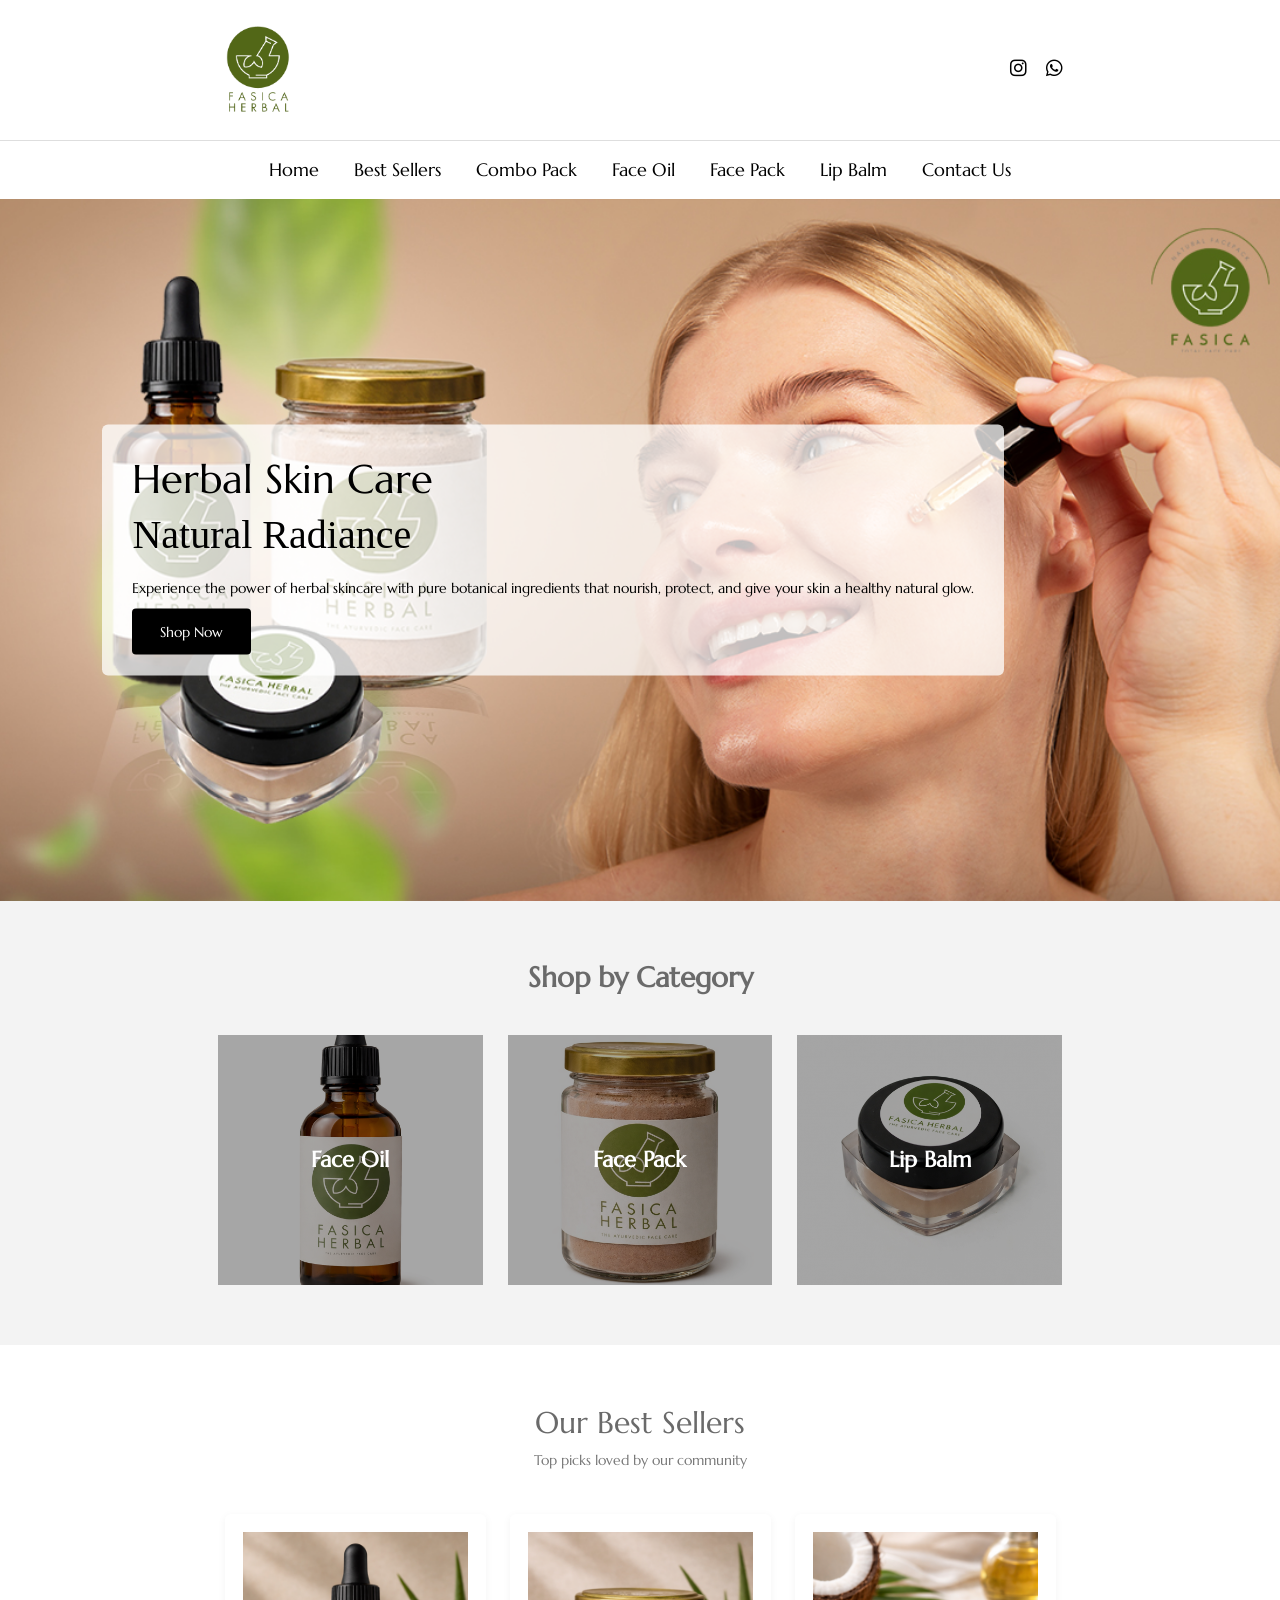
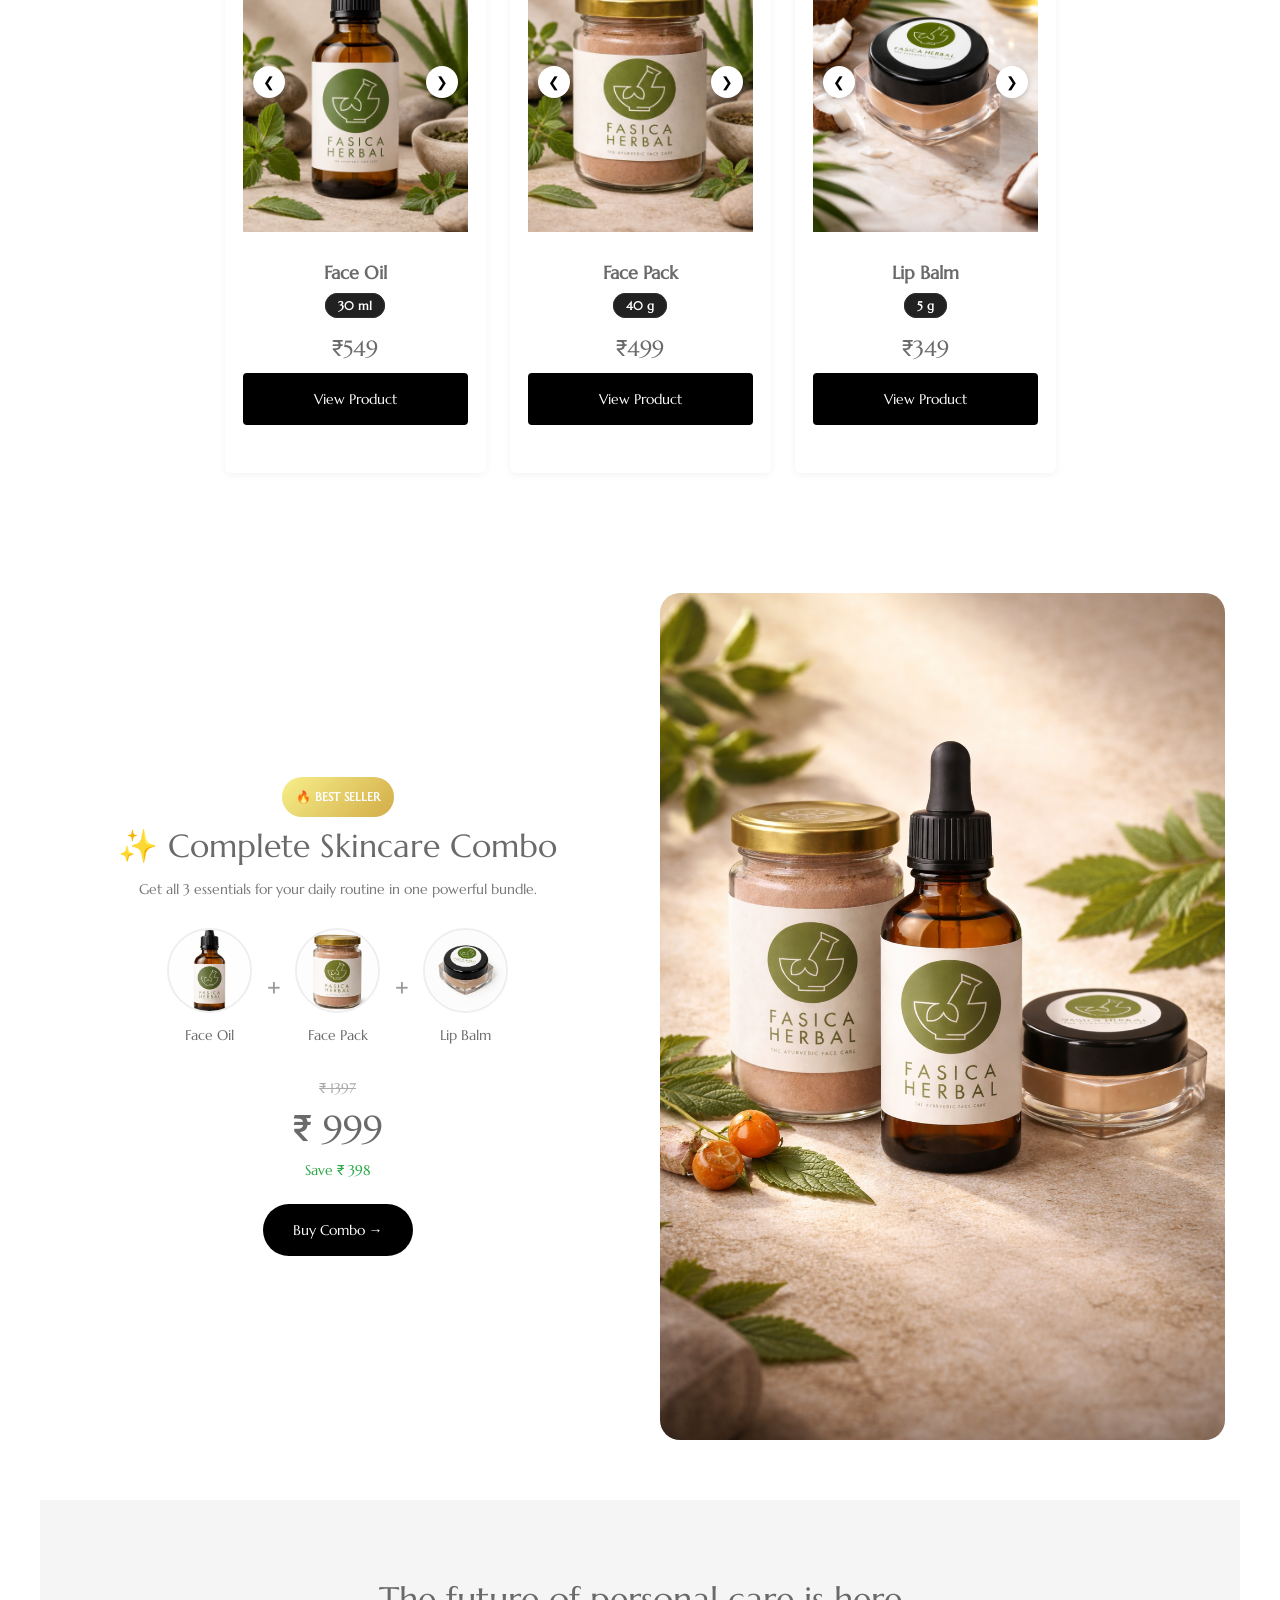
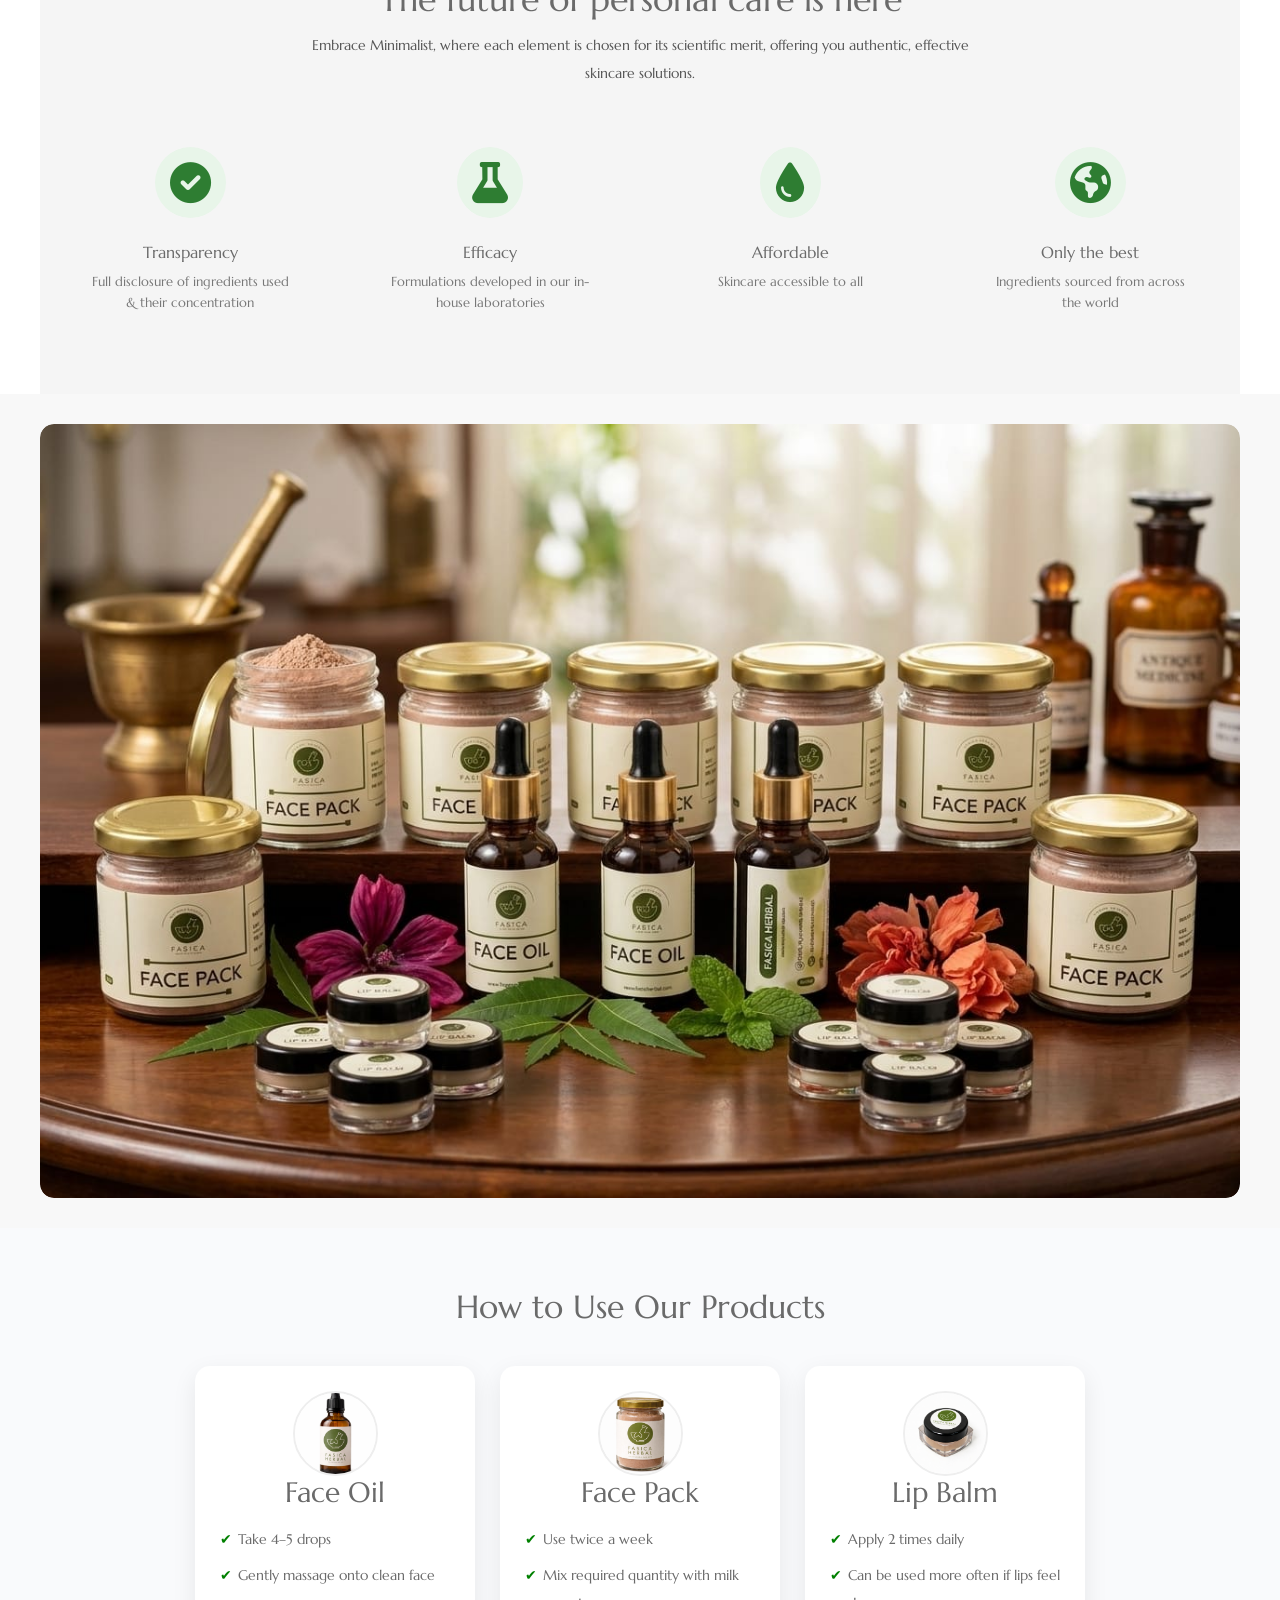
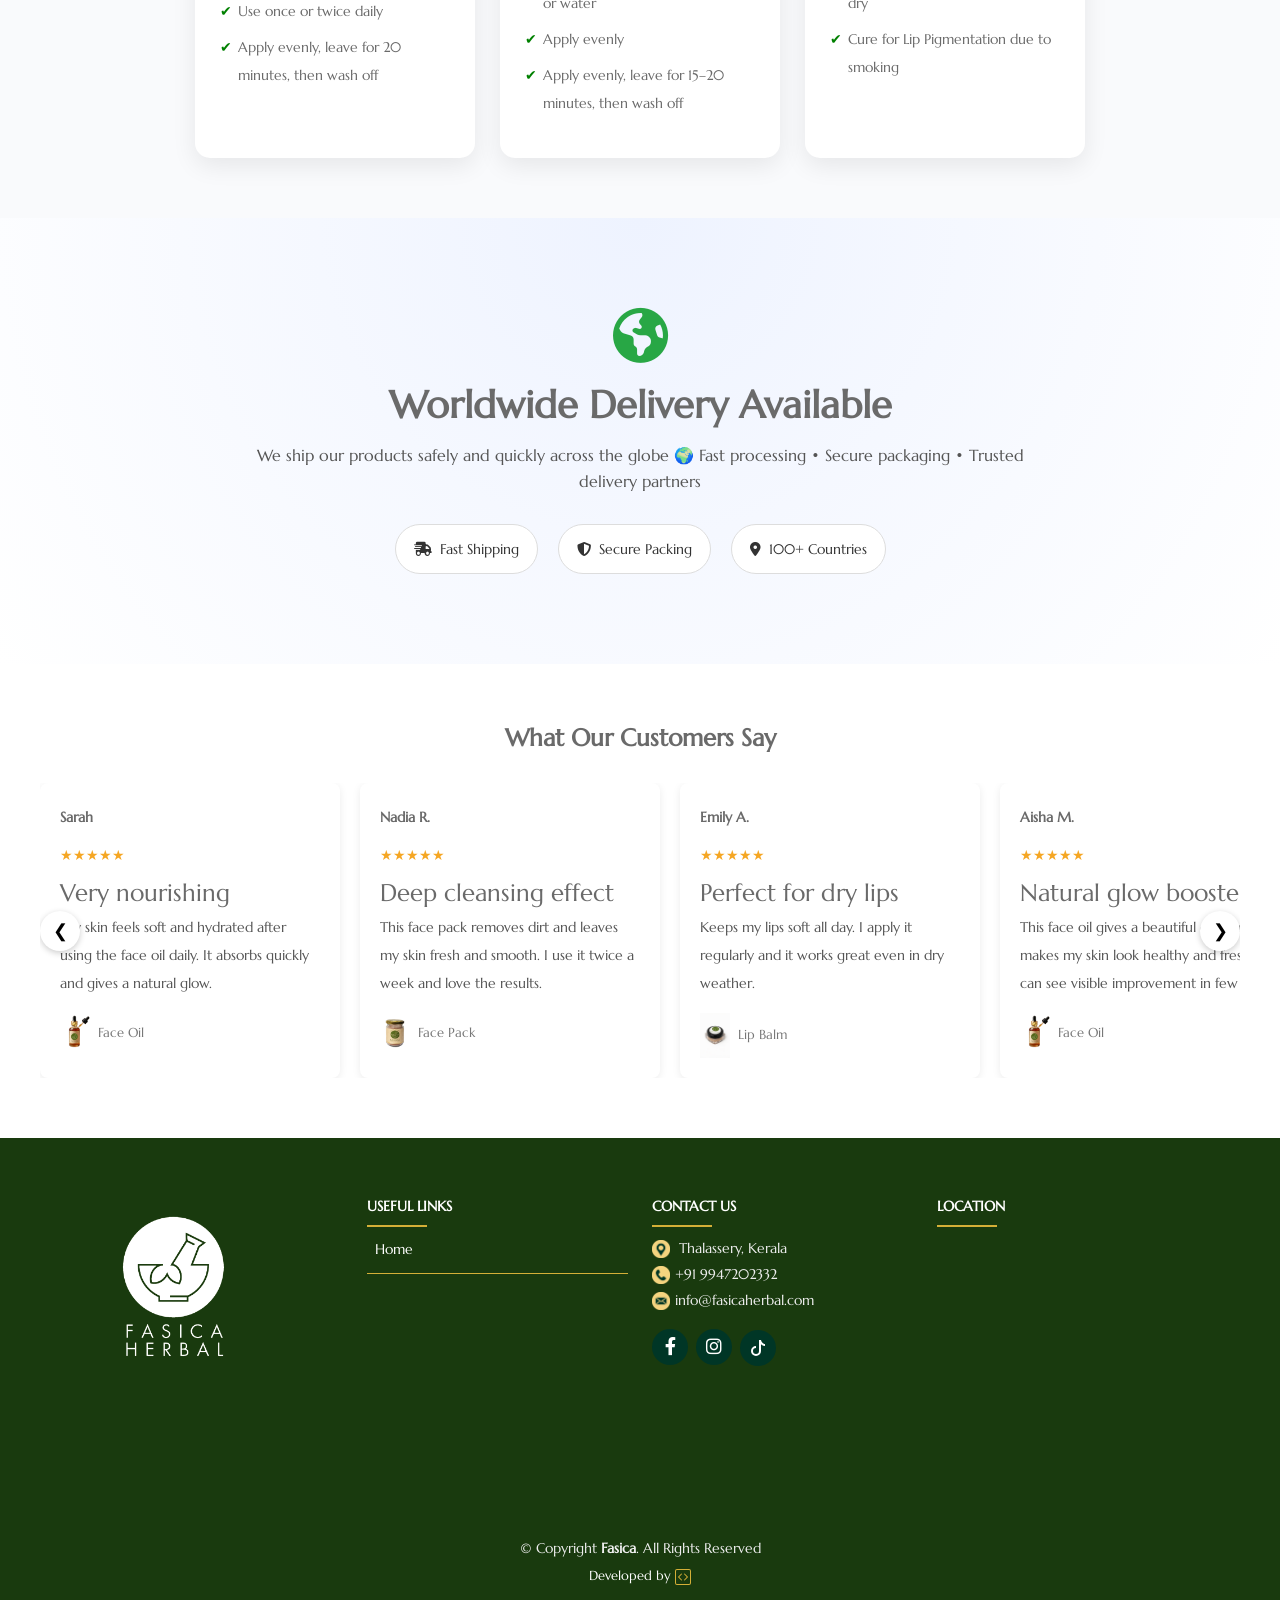
==== index.html @ 9dc333c2 "YES" ====
<!doctype html>
<html lang="en">

<head>
	<meta charset="utf-8">
	<meta name="viewport" content="width=device-width, initial-scale=1, shrink-to-fit=no">
	<meta name="author" content="Muhammed Faisan">
	<link rel="shortcut icon" href="images/logo.png">

	<meta name="description" content="Fasica Herbal is a leading online platform for herbal skin care products." />
	<meta name="keywords" content="fasicaherbal,fasica herbal,FASICS HERBAL,fasicaherbal.com,fasicaskincare,fasicacare" />

	<!-- Bootstrap CSS -->
	<!-- Font Awesome CDN -->
	<link href="https://fonts.googleapis.com/css2?family=Marcellus&family=Roboto:wght@300;400;500;700&display=swap"
		rel="stylesheet">
	<link rel="stylesheet" href="https://cdnjs.cloudflare.com/ajax/libs/font-awesome/6.5.0/css/all.min.css">
	<link rel="stylesheet" href="https://cdnjs.cloudflare.com/ajax/libs/font-awesome/4.7.0/css/font-awesome.min.css">
	<link href="css/bootstrap.min.css" rel="stylesheet">
	<link href="https://cdnjs.cloudflare.com/ajax/libs/font-awesome/6.0.0-beta3/css/all.min.css" rel="stylesheet">
	<link rel="stylesheet" href="https://cdnjs.cloudflare.com/ajax/libs/font-awesome/4.7.0/css/font-awesome.min.css">
	<link rel="stylesheet" href="https://cdn.jsdelivr.net/npm/swiper@11/swiper-bundle.min.css" />
	<link href="css/tiny-slider.css" rel="stylesheet">
	<link href="css/style.css" rel="stylesheet">
	<link href="css/custom.css" rel="stylesheet">
	<link href="css/responsive.css" rel="stylesheet">
	<title>Fasica – Pure Herbal Care</title>
</head>

<body>
	<section>
		<!-- ===== HEADER ===== -->
		<header class="header">

			<div class="mobile-menu d-block d-sm-none" id="menuBtn">
				<i class="fas fa-bars"></i>
			</div>

			<div class="logo">
				<a href="index.html"><img src="images/logo.png" alt="Logo" style="width: auto;height: 110px;"></a>
			</div>

			<div class="social-icons">
				<a href="https://www.instagram.com/fasicaherbal/" target="_blank"><i class="fa fa-instagram"></i></a>
				<a href="https://wa.me/+919947202332" target="_blank"><i class="fa fa-whatsapp"></i></a>
			</div>

		</header>
		<!-- <div class="wrappers">
			<div class="elements"></div>
		</div> -->
		<!-- ===== NAVBAR ===== -->
		<nav class="navbar" id="navbar">
			<a href="index.html">Home</a>
			<!-- <a href="#shop.html">Shop</a> -->
			<a href="#bestseller">Best Sellers</a>
			<a href="#combo">Combo Pack</a>
			<a href="#faceoil">Face Oil</a>
			<a href="#facepack">Face Pack</a>
			<a href="#lipbalm">Lip Balm</a>
			<a href="contact.html">Contact Us</a>
		</nav>
	</section>
	<!-- ===== HERO ===== -->
	<section class="main">

		<div class="slides">

			<div class="slide">
				<img src="images/FACEO.jpeg" alt="">
				<div class="main-text">
					<!-- <h2>Ready to wear solids</h2>
					<button>Shop Now</button> -->
					<h1>Herbal Skin Care</h1>
					<h2>Natural Radiance</h2>
					<p>Experience the power of herbal skincare with pure botanical ingredients that nourish, protect,
						and give your skin a healthy natural glow.</p>
					<a href="#" class="banner-btn">Shop Now</a>
				</div>
			</div>

			<div class="slide">
				<img src="images/BAN2.png" alt="">
				<div class="main-text">
					<h1>Natural Skin Care</h1>
					<h2>Herbal Face Pack</h2>
					<p>Detoxify and refresh your skin with our pure herbal face pack for a healthy natural glow.</p>
					<a href="#" class="banner-btn">Shop Now</a>
				</div>
			</div>

			<div class="slide">
				<img src="images/BAN3.png" alt="">
				<div class="main-text">
					<h1>Soft & Smooth</h1>
					<h2>Herbal Lip Balm</h2>
					<p>Protect and moisturize your lips with our natural herbal lip balm for long-lasting softness.</p>
					<a href="#" class="banner-btn">Shop Now</a>
				</div>
			</div>

		</div>
	</section>



	<section class="category-section">

		<h2 class="category-title">Shop by Category</h2>

		<div class="category-container">

			<div class="category-card" onclick="window.location.href='faceoil.html'">
				<img src="images/f3.png">
				<div class="overlay">Face Oil</div>
				<!-- <p>Skin</p> -->
			</div>

			<div class="category-card" onclick="window.location.href='facepack.html'">
				<img src="images/f1.png">
				<div class="overlay">Face Pack</div>
				<!-- <p></p> -->
			</div>


			<div class="category-card" onclick="window.location.href='lipbalm.html'">
				<img src="images/f4.png">
				<div class="overlay">Lip Balm</div>
				<!-- <p>Lip</p> -->
			</div>

		</div>

	</section>

	<section class="fs-products-section " id="bestseller">
		<div class="container">
			<h2 class="fs-title">Our Best Sellers</h2>
			<p class="fs-subtitle">Top picks loved by our community</p>

			<div class="row justify-content-center g-4 fs-mobile-scroll">

				<!-- PRODUCT 1 -->
				<div class="col-lg-3 col-md-6 col-12">
					<div class="fs-product-card" id="faceoil">
						<div class="fs-image-slider">
							<button class="fs-slider-btn fs-prev">❮</button>
							<div class="fs-slide-track">
								<img src="images/f6.png" alt="Face Oil">
								<img src="images/f6.png" alt="Face Oil">
								<img src="images/f6.png" alt="Face Oil">
							</div>
							<button class="fs-slider-btn fs-next">❯</button>
						</div>
						<div class="fs-product-name">Face Oil</div>
						<div class="wsk-cp-text">
							<span>30 ml</span>
						</div>
						<div class="fs-product-price">₹549</div>
						<a class="fs-select-btn" href="faceoil.html">View Product</a>
					</div>
				</div>

				<!-- PRODUCT 2 -->
				<div class="col-lg-3 col-md-6 col-12">
					<div class="fs-product-card" id="facepack">
						<div class="fs-image-slider">
							<button class="fs-slider-btn fs-prev">❮</button>
							<div class="fs-slide-track">
								<img src="images/f5.png" alt="Face Pack">
								<img src="images/f5.png" alt="Face Pack">
								<img src="images/f5.png" alt="Face Pack">
							</div>
							<button class="fs-slider-btn fs-next">❯</button>
						</div>
						<div class="fs-product-name">Face Pack</div>
						<div class="wsk-cp-text">
							<span> 40 g</span>
						</div>
						<div class="fs-product-price">₹499</div>
						<a class="fs-select-btn" href="facepack.html">View Product</a>
					</div>
				</div>

				<!-- PRODUCT 3 -->
				<div class="col-lg-3 col-md-6 col-12">
					<div class="fs-product-card" id="lipbalm">
						<div class="fs-image-slider">
							<button class="fs-slider-btn fs-prev">❮</button>
							<div class="fs-slide-track">
								<img src="images/f2.png" alt="Lip Balm">
								<img src="images/f2.png" alt="Lip Balm">
								<img src="images/f2.png" alt="Lip Balm">
							</div>
							<button class="fs-slider-btn fs-next">❯</button>
						</div>
						<div class="fs-product-name">Lip Balm</div>
						<div class="wsk-cp-text">
							<span>5 g</span>
						</div>
						<div class="fs-product-price">₹349</div>
						<a class="fs-select-btn" href="lipbalm.html">View Product</a>
					</div>
				</div>

			</div>
		</div>
	</section>


	<section class="sk-bundle-section sk-animate-item">
		<div class="sk-bundle-container" id="combo">

			<!-- LEFT -->
			<div class="sk-bundle-content">

				<div class="sk-badge sk-animate-item">🔥 BEST SELLER</div>

				<h1 class="sk-title sk-animate-item">✨ Complete Skincare Combo</h1>

				<p class="sk-subtitle sk-animate-item">
					Get all 3 essentials for your daily routine in one powerful bundle.
				</p>

				<div class="sk-products">

					<div class="sk-product sk-animate-item">
						<img src="images/f3.png" alt="Face Oil">
						<span>Face Oil</span>
					</div>

					<div class="sk-plus">+</div>

					<div class="sk-product sk-animate-item">
						<img src="images/f1.png" alt="Face Pack">
						<span>Face Pack</span>
					</div>

					<div class="sk-plus">+</div>

					<div class="sk-product sk-animate-item">
						<img src="images/f4.png" alt="Lip Balm">
						<span>Lip Balm</span>
					</div>

				</div>

				<div class="sk-price-box sk-animate-item">
					<span class="sk-old-price">₹ 1397</span>
					<h2 class="sk-price">₹ 999</h2>
					<p class="sk-save">Save ₹ 398</p>
				</div>

				<a href="https://wa.me/+919947202332?text=I'd like to place an order for Combo Pack." target="_blank"
					class="sk-btn sk-animate-item">
					Buy Combo →
				</a>

			</div>

			<!-- RIGHT -->
			<div class="sk-banner sk-animate-item">
				<img src="images/f7.png" alt="">
			</div>

		</div>
	</section>


	<section class="care-section">

		<h2 class="care-title">The future of personal care is here</h2>

		<p class="care-subtitle">
			Embrace Minimalist, where each element is chosen for its scientific merit, offering you authentic, effective
			skincare solutions.
		</p>

		<div class="care-grid">

			<div class="care-box">
				<div class="care-icon">
					<i class='fa fa-check-circle'></i>
				</div>
				<h4>Transparency</h4>
				<p>Full disclosure of ingredients used & their concentration</p>
			</div>

			<div class="care-box">
				<div class="care-icon">
					<i class='fa fa-flask'></i>
				</div>

				<h4>Efficacy</h4>
				<p>Formulations developed in our in-house laboratories</p>
			</div>

			<div class="care-box">
				<div class="care-icon">
					<i class='fa fa-tint'></i>
				</div>

				<h4>Affordable</h4>
				<p>Skincare accessible to all</p>
			</div>

			<div class="care-box">
				<div class="care-icon">
					<i class='fa fa-globe'></i>
				</div>

				<h4>Only the best</h4>
				<p>Ingredients sourced from across the world</p>
			</div>

		</div>

	</section>

	<section class="product-banner">
		<div class="banner-container">
			<img src="images/BANNER.jpeg" alt="Herbal Face Products">
		</div>
	</section>

	<section class="usage-section">
		<h2 class="usage-title">How to Use Our Products</h2>

		<div class="usage-wrapper">

			<!-- Product 1 -->
			<div class="usage-card">
				<div class="usecare">
					<img src="images/f3.png" alt="Face Oil">
				</div>
				<h3>Face Oil</h3>
				<ul>
					<li>Take 4–5 drops</li>
					<li>Gently massage onto clean face</li>
					<li>Use once or twice daily</li>
					<li>Apply evenly, leave for 20 minutes, then wash off</li>
				</ul>
			</div>

			<!-- Product 2 -->
			<div class="usage-card">
				<div class="usecare">
					<img src="images/f1.png" alt="Face Pack">
				</div>
				<h3>Face Pack</h3>
				<ul>
					<li>Use twice a week</li>
					<li>Mix required quantity with milk or water</li>
					<li>Apply evenly</li>
					<li>Apply evenly, leave for 15–20 minutes, then wash off</li>
				</ul>
			</div>

			<!-- Product 3 -->
			<div class="usage-card">
				<div class="usecare">
					<img src="images/f4.png" alt="Lip Balm">
				</div>
				<h3>Lip Balm</h3>
				<ul>
					<li>Apply 2 times daily</li>
					<li>Can be used more often if lips feel dry</li>
					<li>Cure for Lip Pigmentation due to smoking</li>
				</ul>
			</div>

		</div>
	</section>

	<section class="delivery-modern">
		<div class="delivery-content">

			<div class="delivery-icon">
				<i class="fa-solid fa-earth-americas"></i>
			</div>

			<h2>Worldwide Delivery Available</h2>

			<p>
				We ship our products safely and quickly across the globe 🌍
				Fast processing • Secure packaging • Trusted delivery partners
			</p>

			<div class="delivery-tags">
				<span><i class="fa-solid fa-truck-fast"></i> Fast Shipping</span>
				<span><i class="fa-solid fa-shield"></i> Secure Packing</span>
				<span><i class="fa-solid fa-location-dot"></i> 100+ Countries</span>
			</div>

		</div>
	</section>

	<section class="customer-review-section">
		<div class="review-container">
			<h2 class="review-heading">What Our Customers Say</h2>
			<div class="review-slider">
				<button class="review-arrow review-left" onclick="prevReview()">❮</button>

				<div class="review-track" id="reviewTrack">
					<div class="review-card">
						<div class="review-user"><b>Sarah</b></div>
						<div class="review-stars">★★★★★</div>
						<h4>Very nourishing</h4>
						<p>My skin feels soft and hydrated after using the face oil daily. It absorbs quickly and gives
							a natural glow.</p>
						<div class="review-product"><img src="images/faci.png">Face Oil</div>
					</div>

					<div class="review-card">
						<div class="review-user"><b>Nadia R.</b></div>
						<div class="review-stars">★★★★★</div>
						<h4>Deep cleansing effect</h4>
						<p>This face pack removes dirt and leaves my skin fresh and smooth. I use it twice a week and
							love the results.</p>
						<div class="review-product"><img src="images/FACPR.png">Face Pack</div>
					</div>

					<div class="review-card">
						<div class="review-user"><b>Emily A.</b></div>
						<div class="review-stars">★★★★★</div>
						<h4>Perfect for dry lips</h4>
						<p>Keeps my lips soft all day. I apply it regularly and it works great even in dry weather.</p>
						<div class="review-product"><img src="images/f4.png">Lip Balm</div>
					</div>

					<div class="review-card">
						<div class="review-user"><b>Aisha M.</b></div>
						<div class="review-stars">★★★★★</div>
						<h4>Natural glow booster</h4>
						<p>This face oil gives a beautiful glow and makes my skin look healthy and fresh. I can see
							visible improvement in few days.</p>
						<div class="review-product"><img src="images/faci.png">Face Oil</div>
					</div>
				</div>

				<button class="review-arrow review-right" onclick="nextReview()">❯</button>
			</div>
		</div>
	</section>


	<!--==========================
    Footer
  ============================-->
	<footer id="footer">
		<div class="footer-top">
			<div class="container">
				<div class="row">

					<div class="col-lg-3 col-md-6 footer-info">
						<a href="#intro"><img src="images/logo2.png" alt="" title=""
								style="height:180px;width: auto;" /></a>
						<!-- <p class="pt-2">With experience in garment trading for more than a decade, Fasica Garments are
							comfortable
							clothing that becomes your second skin.</p> -->
					</div>

					<div class="col-lg-3 col-md-6 footer-links">
						<h4>Useful Links</h4>
						<ul>
							<li><i class="bi bi-chevron-right"></i> <a href="index.html">Home</a></li>
							<!-- <li><i class="bi bi-chevron-right"></i> <a href="#about">About us</a></li>
							<li><i class="bi bi-chevron-right"></i> <a href="shop.html">Products</a></li> -->
							<!-- <li><i class="bi bi-chevron-right"></i> <a href="#">Terms of service</a></li> -->
							<!-- <li><i class="bi bi-chevron-right"></i> <a href="#">Privacy policy</a></li> -->
						</ul>
					</div>

					<div class="col-lg-3 col-md-6 footer-contact ">
						<h4>Contact Us</h4>
						<p><img src="images/app/address.webp" alt=""
								style="height: 18px;width: auto; padding-right: 5px;" />
							Thalassery, Kerala
							<br>
							<strong><img src="images/app/call.webp" alt=""
									style="height: 18px;width: auto; padding-right: 5px;" /></strong>+91 9947202332<br>
							<strong><img src="images/app/email.webp" alt=""
									style="height: 18px;width: auto; padding-right: 5px;" /></strong>info@fasicaherbal.com<br>
						</p>

						<div class="social-links">
							<!-- <a class="twitter"><i class="f fa-twitter"></i></a> -->
							<a class="facebook" target="_blank"><i class="fa fa-facebook"></i></a>
							<a href="https://www.instagram.com/fasicaherbal/" class="instagram" target="_blank"><i
									class="fa fa-instagram"></i></a>
							<!-- <a href="" class="instagram"><i class="bi bi-instagram"></i></a> -->
							<a class="linkedin" target="_blank"><svg xmlns="http://www.w3.org/2000/svg" width="16"
									height="16" fill="currentColor" class="bi bi-tiktok" viewBox="0 0 16 16">
									<path
										d="M9 0h1.98c.144.715.54 1.617 1.235 2.512C12.895 3.389 13.797 4 15 4v2c-1.753 0-3.07-.814-4-1.829V11a5 5 0 1 1-5-5v2a3 3 0 1 0 3 3z" />
								</svg></a>
						</div>

					</div>

					<div class="col-lg-3 col-md-6 footer-links">
						<h4>Location</h4>
						<iframe
							src="https://www.google.com/maps/embed?pb=!1m18!1m12!1m3!1d64692.99221962881!2d75.45903575788276!3d11.765615210258597!2m3!1f0!2f0!3f0!3m2!1i1024!2i768!4f13.1!3m3!1m2!1s0x3ba4265aa19eeb65%3A0xf5e6181d3e97d10e!2sThalassery%2C%20Kerala%2C%20India!5e1!3m2!1sen!2sae!4v1774253520982!5m2!1sen!2sae"
							style="border:0; width: 100%; height: 200px;border-radius: 30px" allowfullscreen=""
							loading="lazy" referrerpolicy="no-referrer-when-downgrade"></iframe>
					</div>

				</div>
			</div>
		</div>

		<div class="container">
			<div class="copyright">
				&copy; Copyright <strong>Fasica</strong>. All Rights Reserved
			</div>
			<div class="credits" style="color: white;">
				Developed by <a class="instagram" href="https://vuextech.com/" target="_blank">
					<!-- <i class="bi bi-instagram" style="width:16px;height:16px;color:#C13584;"></i> -->
					<svg xmlns="http://www.w3.org/2000/svg" width="16" height="16" fill="#D4AF37"
						class="bi bi-code-square" viewBox="0 0 16 16">
						<path
							d="M14 1a1 1 0 0 1 1 1v12a1 1 0 0 1-1 1H2a1 1 0 0 1-1-1V2a1 1 0 0 1 1-1zM2 0a2 2 0 0 0-2 2v12a2 2 0 0 0 2 2h12a2 2 0 0 0 2-2V2a2 2 0 0 0-2-2z" />
						<path
							d="M6.854 4.646a.5.5 0 0 1 0 .708L4.207 8l2.647 2.646a.5.5 0 0 1-.708.708l-3-3a.5.5 0 0 1 0-.708l3-3a.5.5 0 0 1 .708 0m2.292 0a.5.5 0 0 0 0 .708L11.793 8l-2.647 2.646a.5.5 0 0 0 .708.708l3-3a.5.5 0 0 0 0-.708l-3-3a.5.5 0 0 0-.708 0" />
					</svg>
				</a>
			</div>
		</div>
	</footer>
	<!-- #footer -->

	<!-- WhatsApp Button -->
	<!-- <div class="wa__btn_popup" id="wa_button">

		<div class="wa__btn_popup_txt">
			Need help? <strong>Contact us</strong>
		</div>

		<div class="wa__btn_popup_icon">
			<img src="https://cdn-icons-png.flaticon.com/512/733/733585.png">
		</div>

	</div> -->

	<!-- WhatsApp Popup -->
	<!-- <div class="wa__popup_chat_box" id="wa_popup">

		<div class="wa__popup_heading">
			<div class="wa__popup_title">Questions? Doubts?</div>
			<div class="wa__popup_intro">Chat with us on <strong>WhatsApp</strong></div>
		</div>

		<div class="wa__popup_content">

			<div class="wa__popup_notice">
				We usually reply within minutes.
			</div>

			<div class="wa__popup_content_list">

				<div class="wa__popup_content_item">

					<a target="_blank" href="https://wa.me/971500000000?text=Hello%20I%20need%20help">

						<div class="wa__popup_avatar">
							<img src="images/logo.png" alt="Avatar">
						</div>

						<div>
							<div class="wa__member_name">Fasica</div>
							<div class="wa__member_duty">Support Team</div>
						</div>

					</a>

				</div>

			</div>

		</div>
	</div> -->



	<script src="https://cdn.jsdelivr.net/npm/swiper@11/swiper-bundle.min.js"></script>
	<script src="js/bootstrap.bundle.min.js"></script>
	<script src="js/tiny-slider.js"></script>
	<script src="js/custom.js"></script>
	<script src="js/style.js"></script>
	<script src="https://ajax.googleapis.com/ajax/libs/jquery/3.7.1/jquery.min.js"></script>

</body>

</html>
---- css/tiny-slider.css ----
.tns-outer{padding:0 !important}.tns-outer [hidden]{display:none !important}.tns-outer [aria-controls],.tns-outer [data-action]{cursor:pointer}.tns-slider{-webkit-transition:all 0s;-moz-transition:all 0s;transition:all 0s}.tns-slider>.tns-item{-webkit-box-sizing:border-box;-moz-box-sizing:border-box;box-sizing:border-box}.tns-horizontal.tns-subpixel{white-space:nowrap}.tns-horizontal.tns-subpixel>.tns-item{display:inline-block;vertical-align:top;white-space:normal}.tns-horizontal.tns-no-subpixel:after{content:'';display:table;clear:both}.tns-horizontal.tns-no-subpixel>.tns-item{float:left}.tns-horizontal.tns-carousel.tns-no-subpixel>.tns-item{margin-right:-100%}.tns-no-calc{position:relative;left:0}.tns-gallery{position:relative;left:0;min-height:1px}.tns-gallery>.tns-item{position:absolute;left:-100%;-webkit-transition:transform 0s, opacity 0s;-moz-transition:transform 0s, opacity 0s;transition:transform 0s, opacity 0s}.tns-gallery>.tns-slide-active{position:relative;left:auto !important}.tns-gallery>.tns-moving{-webkit-transition:all 0.25s;-moz-transition:all 0.25s;transition:all 0.25s}.tns-autowidth{display:inline-block}.tns-lazy-img{-webkit-transition:opacity 0.6s;-moz-transition:opacity 0.6s;transition:opacity 0.6s;opacity:0.6}.tns-lazy-img.tns-complete{opacity:1}.tns-ah{-webkit-transition:height 0s;-moz-transition:height 0s;transition:height 0s}.tns-ovh{overflow:hidden}.tns-visually-hidden{position:absolute;left:-10000em}.tns-transparent{opacity:0;visibility:hidden}.tns-fadeIn{opacity:1;filter:alpha(opacity=100);z-index:0}.tns-normal,.tns-fadeOut{opacity:0;filter:alpha(opacity=0);z-index:-1}.tns-vpfix{white-space:nowrap}.tns-vpfix>div,.tns-vpfix>li{display:inline-block}.tns-t-subp2{margin:0 auto;width:310px;position:relative;height:10px;overflow:hidden}.tns-t-ct{width:2333.3333333%;width:-webkit-calc(100% * 70 / 3);width:-moz-calc(100% * 70 / 3);width:calc(100% * 70 / 3);position:absolute;right:0}.tns-t-ct:after{content:'';display:table;clear:both}.tns-t-ct>div{width:1.4285714%;width:-webkit-calc(100% / 70);width:-moz-calc(100% / 70);width:calc(100% / 70);height:10px;float:left}

/*# sourceMappingURL=sourcemaps/tiny-slider.css.map */
---- css/style.css ----
/*
* Template Name: UntreeStore
* Template Author: Untree.co
* Author URI: https://untree.co/
* License: https://creativecommons.org/licenses/by/3.0/
*/
@import url("https://fonts.googleapis.com/css2?family=Inter:wght@400;500;600;700;800&display=swap");
body {
  overflow-x: hidden;
  position: relative; }

body {
  font-family: "Marcellus", "Roboto", sans-serif;
  font-weight: 400;
  line-height: 28px;
  color: #6a6a6a;
  font-size: 14px;
  background-color: #FFF; }

a {
  text-decoration: none;
  -webkit-transition: .3s all ease;
  -o-transition: .3s all ease;
  transition: .3s all ease;
  color: #2f2f2f;
  text-decoration: underline; }
  a:hover {
    color: #2f2f2f;
    text-decoration: none; }
  a.more {
    font-weight: 600; }

.custom-navbar {
  background: #3b5d50 !important;
  padding-top: 20px;
  padding-bottom: 20px; }
  .custom-navbar .navbar-brand {
    font-size: 32px;
    font-weight: 600; }
    .custom-navbar .navbar-brand > span {
      opacity: .4; }
  .custom-navbar .navbar-toggler {
    border-color: transparent; }
    .custom-navbar .navbar-toggler:active, .custom-navbar .navbar-toggler:focus {
      -webkit-box-shadow: none;
      box-shadow: none;
      outline: none; }
  @media (min-width: 992px) {
    .custom-navbar .custom-navbar-nav li {
      margin-left: 15px;
      margin-right: 15px; } }
  .custom-navbar .custom-navbar-nav li a {
    font-weight: 500;
    color: #ffffff !important;
    opacity: .5;
    -webkit-transition: .3s all ease;
    -o-transition: .3s all ease;
    transition: .3s all ease;
    position: relative; }
    @media (min-width: 768px) {
      .custom-navbar .custom-navbar-nav li a:before {
        content: "";
        position: absolute;
        bottom: 0;
        left: 8px;
        right: 8px;
        background: #f9bf29;
        height: 5px;
        opacity: 1;
        visibility: visible;
        width: 0;
        -webkit-transition: .15s all ease-out;
        -o-transition: .15s all ease-out;
        transition: .15s all ease-out; } }
    .custom-navbar .custom-navbar-nav li a:hover {
      opacity: 1; }
      .custom-navbar .custom-navbar-nav li a:hover:before {
        width: calc(100% - 16px); }
  .custom-navbar .custom-navbar-nav li.active a {
    opacity: 1; }
    .custom-navbar .custom-navbar-nav li.active a:before {
      width: calc(100% - 16px); }
  .custom-navbar .custom-navbar-cta {
    margin-left: 0 !important;
    -webkit-box-orient: horizontal;
    -webkit-box-direction: normal;
    -ms-flex-direction: row;
    flex-direction: row; }
    @media (min-width: 768px) {
      .custom-navbar .custom-navbar-cta {
        margin-left: 40px !important; } }
    .custom-navbar .custom-navbar-cta li {
      margin-left: 0px;
      margin-right: 0px; }
      .custom-navbar .custom-navbar-cta li:first-child {
        margin-right: 20px; }

.hero {
  background: #3b5d50;
  padding: calc(4rem - 30px) 0 0rem 0; }
  @media (min-width: 768px) {
    .hero {
      padding: calc(4rem - 30px) 0 4rem 0; } }
  @media (min-width: 992px) {
    .hero {
      padding: calc(8rem - 30px) 0 8rem 0; } }
  .hero .intro-excerpt {
    position: relative;
    z-index: 4; }
    @media (min-width: 992px) {
      .hero .intro-excerpt {
        max-width: 450px; } }
  .hero h1 {
    font-weight: 700;
    color: #ffffff;
    margin-bottom: 30px; }
    @media (min-width: 1400px) {
      .hero h1 {
        font-size: 54px; } }
  .hero p {
    color: rgba(255, 255, 255, 0.5);
    margin-botom: 30px; }
  .hero .hero-img-wrap {
    position: relative; }
    .hero .hero-img-wrap img {
      position: relative;
      top: 0px;
      right: 0px;
      z-index: 2;
      max-width: 780px;
      left: -20px; }
      @media (min-width: 768px) {
        .hero .hero-img-wrap img {
          right: 0px;
          left: -100px; } }
      @media (min-width: 992px) {
        .hero .hero-img-wrap img {
          left: 0px;
          top: -80px;
          position: absolute;
          right: -50px; } }
      @media (min-width: 1200px) {
        .hero .hero-img-wrap img {
          left: 0px;
          top: -80px;
          right: -100px; } }
    .hero .hero-img-wrap:after {
      content: "";
      position: absolute;
      width: 255px;
      height: 217px;
      background-image: url("../images/dots-light.svg");
      background-size: contain;
      background-repeat: no-repeat;
      right: -100px;
      top: -0px; }
      @media (min-width: 1200px) {
        .hero .hero-img-wrap:after {
          top: -40px; } }

.btn {
  font-weight: 600;
  padding: 12px 30px;
  border-radius: 30px;
  color: #ffffff;
  background: #2f2f2f;
  border-color: #2f2f2f; }
  .btn:hover {
    color: #ffffff;
    background: #222222;
    border-color: #222222; }
  .btn:active, .btn:focus {
    outline: none !important;
    -webkit-box-shadow: none;
    box-shadow: none; }
  .btn.btn-primary {
    background: #3b5d50;
    border-color: #3b5d50; }
    .btn.btn-primary:hover {
      background: #314d43;
      border-color: #314d43; }
  .btn.btn-secondary {
    color: #2f2f2f;
    background: #f9bf29;
    border-color: #f9bf29; }
    .btn.btn-secondary:hover {
      background: #f8b810;
      border-color: #f8b810; }
  .btn.btn-white-outline {
    background: transparent;
    border-width: 2px;
    border-color: rgba(255, 255, 255, 0.3); }
    .btn.btn-white-outline:hover {
      border-color: white;
      color: #ffffff; }

.section-title {
  color: #2f2f2f; }

.product-section {
  padding: 7rem 0; }
  .product-section .product-item {
    text-align: center;
    text-decoration: none;
    display: block;
    position: relative;
    padding-bottom: 50px;
    cursor: pointer; }
    .product-section .product-item .product-thumbnail {
      margin-bottom: 30px;
      position: relative;
      top: 0;
      -webkit-transition: .3s all ease;
      -o-transition: .3s all ease;
      transition: .3s all ease; }
    .product-section .product-item h3 {
      font-weight: 600;
      font-size: 16px; }
    .product-section .product-item strong {
      font-weight: 800 !important;
      font-size: 18px !important; }
    .product-section .product-item h3, .product-section .product-item strong {
      color: #2f2f2f;
      text-decoration: none; }
    .product-section .product-item .icon-cross {
      position: absolute;
      width: 35px;
      height: 35px;
      display: inline-block;
      background: #2f2f2f;
      bottom: 15px;
      left: 50%;
      -webkit-transform: translateX(-50%);
      -ms-transform: translateX(-50%);
      transform: translateX(-50%);
      margin-bottom: -17.5px;
      border-radius: 50%;
      opacity: 0;
      visibility: hidden;
      -webkit-transition: .3s all ease;
      -o-transition: .3s all ease;
      transition: .3s all ease; }
      .product-section .product-item .icon-cross img {
        position: absolute;
        left: 50%;
        top: 50%;
        -webkit-transform: translate(-50%, -50%);
        -ms-transform: translate(-50%, -50%);
        transform: translate(-50%, -50%); }
    .product-section .product-item:before {
      bottom: 0;
      left: 0;
      right: 0;
      position: absolute;
      content: "";
      background: #dce5e4;
      height: 0%;
      z-index: -1;
      border-radius: 10px;
      -webkit-transition: .3s all ease;
      -o-transition: .3s all ease;
      transition: .3s all ease; }
    .product-section .product-item:hover .product-thumbnail {
      top: -25px; }
    .product-section .product-item:hover .icon-cross {
      bottom: 0;
      opacity: 1;
      visibility: visible; }
    .product-section .product-item:hover:before {
      height: 70%; }

      .padding-cho{
        padding-top: 11rem;
      }

.why-choose-section {
  padding: 0rem 0; }
  .why-choose-section .img-wrap {
    position: relative; }
    .why-choose-section .img-wrap:before {
      position: absolute;
      content: "";
      width: 255px;
      height: 217px;
      background-image: url("../images/dots-yellow.svg");
      background-repeat: no-repeat;
      background-size: contain;
      -webkit-transform: translate(-40%, -40%);
      -ms-transform: translate(-40%, -40%);
      transform: translate(-15%, -18%);
      z-index: -1; }
    .why-choose-section .img-wrap img {
      border-radius: 20px; }

.feature {
  margin-bottom: 30px; }
  .feature .icon {
    display: inline-block;
    position: relative;
    margin-bottom: 20px; }
    .feature .icon:before {
      content: "";
      width: 33px;
      height: 33px;
      position: absolute;
      background: rgba(59, 93, 80, 0.2);
      border-radius: 50%;
      right: -8px;
      bottom: 0; }
  .feature h3 {
    font-size: 14px;
    color: #2f2f2f; }
  .feature p {
    font-size: 14px;
    line-height: 22px;
    color: #6a6a6a; }

.we-help-section {
  padding: 7rem 0; }
    .we-help-section .imgs-grid:before {
      position: absolute;
      content: "";
      width: 255px;
      height: 217px;
      background-image: url("../images/dots-green.svg");
      background-size: contain;
      background-repeat: no-repeat;
      -webkit-transform: translate(-40%, -40%);
      -ms-transform: translate(-40%, -40%);
      transform: translate(-40%, -40%);
      z-index: -1; }
    .we-help-section .imgs-grid .grid {
      position: relative; }
      .we-help-section .imgs-grid .grid img {
        border-radius: 20px;
        max-width: 100%; }
      .we-help-section .imgs-grid .grid.grid-1 {
        -ms-grid-column: 1;
        -ms-grid-column-span: 18;
        grid-column: 1 / span 18;
        -ms-grid-row: 1;
        -ms-grid-row-span: 27;
        grid-row: 1 / span 27; }
      .we-help-section .imgs-grid .grid.grid-2 {
        -ms-grid-column: 19;
        -ms-grid-column-span: 27;
        grid-column: 19 / span 27;
        -ms-grid-row: 1;
        -ms-grid-row-span: 5;
        grid-row: 1 / span 5;
        padding-left: 20px; }
      .we-help-section .imgs-grid .grid.grid-3 {
        -ms-grid-column: 14;
        -ms-grid-column-span: 16;
        grid-column: 14 / span 16;
        -ms-grid-row: 6;
        -ms-grid-row-span: 27;
        grid-row: 6 / span 27;
        padding-top: 20px; }

.custom-list {
  width: 100%; }
  .custom-list li {
    display: inline-block;
    width: calc(50% - 20px);
    margin-bottom: 12px;
    line-height: 1.5;
    position: relative;
    padding-left: 20px; }
    .custom-list li:before {
      content: "";
      width: 8px;
      height: 8px;
      border-radius: 50%;
      border: 2px solid #3b5d50;
      position: absolute;
      left: 0;
      top: 8px; }

.popular-product {
  padding: 0 0 7rem 0; }
  .popular-product .product-item-sm h3 {
    font-size: 14px;
    font-weight: 700;
    color: #2f2f2f; }
  .popular-product .product-item-sm a {
    text-decoration: none;
    color: #2f2f2f;
    -webkit-transition: .3s all ease;
    -o-transition: .3s all ease;
    transition: .3s all ease; }
    .popular-product .product-item-sm a:hover {
      color: rgba(47, 47, 47, 0.5); }
  .popular-product .product-item-sm p {
    line-height: 1.4;
    margin-bottom: 10px;
    font-size: 14px; }
  .popular-product .product-item-sm .thumbnail {
    margin-right: 10px;
    -webkit-box-flex: 0;
    -ms-flex: 0 0 120px;
    flex: 0 0 120px;
    position: relative; }
    .popular-product .product-item-sm .thumbnail:before {
      content: "";
      position: absolute;
      border-radius: 20px;
      background: #dce5e4;
      width: 98px;
      height: 98px;
      top: 50%;
      left: 50%;
      -webkit-transform: translate(-50%, -50%);
      -ms-transform: translate(-50%, -50%);
      transform: translate(-50%, -50%);
      z-index: -1; }

.testimonial-section {
  padding: 3rem 0 7rem 0; }

.testimonial-slider-wrap {
  position: relative; }
  .testimonial-slider-wrap .tns-inner {
    padding-top: 30px; }
  .testimonial-slider-wrap .item .testimonial-block blockquote {
    font-size: 16px; }
    @media (min-width: 768px) {
      .testimonial-slider-wrap .item .testimonial-block blockquote {
        line-height: 32px;
        font-size: 18px; } }
  .testimonial-slider-wrap .item .testimonial-block .author-info .author-pic {
    margin-bottom: 20px; }
    .testimonial-slider-wrap .item .testimonial-block .author-info .author-pic img {
      max-width: 80px;
      border-radius: 50%; }
  .testimonial-slider-wrap .item .testimonial-block .author-info h3 {
    font-size: 14px;
    font-weight: 700;
    color: #2f2f2f;
    margin-bottom: 0; }
  .testimonial-slider-wrap #testimonial-nav {
    position: absolute;
    top: 50%;
    z-index: 99;
    width: 100%;
    display: none; }
    @media (min-width: 768px) {
      .testimonial-slider-wrap #testimonial-nav {
        display: block; } }
    .testimonial-slider-wrap #testimonial-nav > span {
      cursor: pointer;
      position: absolute;
      width: 58px;
      height: 58px;
      line-height: 58px;
      border-radius: 50%;
      background: rgba(59, 93, 80, 0.1);
      color: #2f2f2f;
      -webkit-transition: .3s all ease;
      -o-transition: .3s all ease;
      transition: .3s all ease; }
      .testimonial-slider-wrap #testimonial-nav > span:hover {
        background: #3b5d50;
        color: #ffffff; }
    .testimonial-slider-wrap #testimonial-nav .prev {
      left: -10px; }
    .testimonial-slider-wrap #testimonial-nav .next {
      right: 0; }
  .testimonial-slider-wrap .tns-nav {
    position: absolute;
    bottom: -50px;
    left: 50%;
    -webkit-transform: translateX(-50%);
    -ms-transform: translateX(-50%);
    transform: translateX(-50%); }
    .testimonial-slider-wrap .tns-nav button {
      background: none;
      border: none;
      display: inline-block;
      position: relative;
      width: 0 !important;
      height: 7px !important;
      margin: 2px; }
      .testimonial-slider-wrap .tns-nav button:active, .testimonial-slider-wrap .tns-nav button:focus, .testimonial-slider-wrap .tns-nav button:hover {
        outline: none;
        -webkit-box-shadow: none;
        box-shadow: none;
        background: none; }
      .testimonial-slider-wrap .tns-nav button:before {
        display: block;
        width: 7px;
        height: 7px;
        left: 0;
        top: 0;
        position: absolute;
        content: "";
        border-radius: 50%;
        -webkit-transition: .3s all ease;
        -o-transition: .3s all ease;
        transition: .3s all ease;
        background-color: #d6d6d6; }
      .testimonial-slider-wrap .tns-nav button:hover:before, .testimonial-slider-wrap .tns-nav button.tns-nav-active:before {
        background-color: #3b5d50; }

.before-footer-section {
  padding: 7rem 0 12rem 0 !important; }

.blog-section {
  padding: 7rem 0 12rem 0; }
  .blog-section .post-entry a {
    text-decoration: none; }
  .blog-section .post-entry .post-thumbnail {
    display: block;
    margin-bottom: 20px; }
    .blog-section .post-entry .post-thumbnail img {
      border-radius: 20px;
      -webkit-transition: .3s all ease;
      -o-transition: .3s all ease;
      transition: .3s all ease; }
  .blog-section .post-entry .post-content-entry {
    padding-left: 15px;
    padding-right: 15px; }
    .blog-section .post-entry .post-content-entry h3 {
      font-size: 16px;
      margin-bottom: 0;
      font-weight: 600;
      margin-bottom: 7px; }
    .blog-section .post-entry .post-content-entry .meta {
      font-size: 14px; }
      .blog-section .post-entry .post-content-entry .meta a {
        font-weight: 600; }
  .blog-section .post-entry:hover .post-thumbnail img, .blog-section .post-entry:focus .post-thumbnail img {
    opacity: .7; }

.footer-section {
  padding: 80px 0;
  background: #ffffff; }
  .footer-section .relative {
    position: relative; }
  .footer-section a {
    text-decoration: none;
    color: #2f2f2f;
    -webkit-transition: .3s all ease;
    -o-transition: .3s all ease;
    transition: .3s all ease; }
    .footer-section a:hover {
      color: rgba(47, 47, 47, 0.5); }
  .footer-section .subscription-form {
    margin-bottom: 40px;
    position: relative;
    z-index: 2;
    margin-top: 100px; }
    @media (min-width: 992px) {
      .footer-section .subscription-form {
        margin-top: 0px;
        margin-bottom: 80px; } }
    .footer-section .subscription-form h3 {
      font-size: 18px;
      font-weight: 500;
      color: #3b5d50; }
    .footer-section .subscription-form .form-control {
      height: 50px;
      border-radius: 10px;
      font-family: "Inter", sans-serif; }
      .footer-section .subscription-form .form-control:active, .footer-section .subscription-form .form-control:focus {
        outline: none;
        -webkit-box-shadow: none;
        box-shadow: none;
        border-color: #3b5d50;
        -webkit-box-shadow: 0 1px 4px 0 rgba(0, 0, 0, 0.2);
        box-shadow: 0 1px 4px 0 rgba(0, 0, 0, 0.2); }
      .footer-section .subscription-form .form-control::-webkit-input-placeholder {
        font-size: 14px; }
      .footer-section .subscription-form .form-control::-moz-placeholder {
        font-size: 14px; }
      .footer-section .subscription-form .form-control:-ms-input-placeholder {
        font-size: 14px; }
      .footer-section .subscription-form .form-control:-moz-placeholder {
        font-size: 14px; }
    .footer-section .subscription-form .btn {
      border-radius: 10px !important; }
  .footer-section .sofa-img {
    position: absolute;
    top: -200px;
    z-index: 1;
    right: 0; }
    .footer-section .sofa-img img {
      max-width: 380px; }
  .footer-section .links-wrap {
    margin-top: 0px; }
    @media (min-width: 992px) {
      .footer-section .links-wrap {
        margin-top: 54px; } }
    .footer-section .links-wrap ul li {
      margin-bottom: 10px; }
  .footer-section .footer-logo-wrap .footer-logo {
    font-size: 32px;
    font-weight: 500;
    text-decoration: none;
    color: #3b5d50; }
  .footer-section .custom-social li {
    margin: 2px;
    display: inline-block; }
    .footer-section .custom-social li a {
      width: 40px;
      height: 40px;
      text-align: center;
      line-height: 40px;
      display: inline-block;
      background: #dce5e4;
      color: #3b5d50;
      border-radius: 50%; }
      .footer-section .custom-social li a:hover {
        background: #3b5d50;
        color: #ffffff; }
  .footer-section .border-top {
    border-color: #dce5e4; }
    .footer-section .border-top.copyright {
      font-size: 14px !important; }

.untree_co-section {
  padding: 7rem 0; }

.form-control {
  height: 50px;
  border-radius: 10px;
  font-family: "Inter", sans-serif; }
  .form-control:active, .form-control:focus {
    outline: none;
    -webkit-box-shadow: none;
    box-shadow: none;
    border-color: #3b5d50;
    -webkit-box-shadow: 0 1px 4px 0 rgba(0, 0, 0, 0.2);
    box-shadow: 0 1px 4px 0 rgba(0, 0, 0, 0.2); }
  .form-control::-webkit-input-placeholder {
    font-size: 14px; }
  .form-control::-moz-placeholder {
    font-size: 14px; }
  .form-control:-ms-input-placeholder {
    font-size: 14px; }
  .form-control:-moz-placeholder {
    font-size: 14px; }

.service {
  line-height: 1.5; }
  .service .service-icon {
    border-radius: 10px;
    -webkit-box-flex: 0;
    -ms-flex: 0 0 50px;
    flex: 0 0 50px;
    height: 50px;
    line-height: 50px;
    text-align: center;
    background: #3b5d50;
    margin-right: 20px;
    color: #ffffff; }

textarea {
  height: auto !important; }

.site-blocks-table {
  overflow: auto; }
  .site-blocks-table .product-thumbnail {
    width: 200px; }
  .site-blocks-table .btn {
    padding: 2px 10px; }
  .site-blocks-table thead th {
    padding: 30px;
    text-align: center;
    border-width: 0px !important;
    vertical-align: middle;
    color: rgba(0, 0, 0, 0.8);
    font-size: 18px; }
  .site-blocks-table td {
    padding: 20px;
    text-align: center;
    vertical-align: middle;
    color: rgba(0, 0, 0, 0.8); }
  .site-blocks-table tbody tr:first-child td {
    border-top: 1px solid #3b5d50 !important; }
  .site-blocks-table .btn {
    background: none !important;
    color: #000000;
    border: none;
    height: auto !important; }

.site-block-order-table th {
  border-top: none !important;
  border-bottom-width: 1px !important; }

.site-block-order-table td, .site-block-order-table th {
  color: #000000; }

.couponcode-wrap input {
  border-radius: 10px !important; }

.text-primary {
  color: #3b5d50 !important; }

.thankyou-icon {
  position: relative;
  color: #3b5d50; }
  .thankyou-icon:before {
    position: absolute;
    content: "";
    width: 50px;
    height: 50px;
    border-radius: 50%;
    background: rgba(59, 93, 80, 0.2); }
/*--------------------------------------------------------------
# Footer
--------------------------------------------------------------*/

#footer {
  background: #193a0e;
  padding: 0 0 30px 0;
  color: #eee;
  font-size: 14px;
}

#footer .footer-top {
  background: #193a0e;
  padding: 60px 0 30px 0;
}

#footer .footer-top .footer-info {
  margin-bottom: 30px;
}

#footer .footer-top .footer-info h3 {
  font-size: 34px;
  margin: 0 0 20px 0;
  padding: 2px 0 2px 10px;
  line-height: 1;
  font-family: "Montserrat", sans-serif;
  font-weight: 700;
  letter-spacing: 3px;
  border-left: 4px solid #003626;
}

#footer .footer-top .footer-info p {
  font-size: 14px;
  line-height: 24px;
  margin-bottom: 0;
  font-family: "Montserrat", sans-serif;
  color: #fff;
}

#footer .footer-top .social-links a {
  font-size: 18px;
  display: inline-block;
  background: #003626;
  color: #fff;
  line-height: 1;
  padding: 8px 0;
  margin-right: 4px;
  border-radius: 50%;
  text-align: center;
  width: 36px;
  height: 36px;
  transition: 0.3s;
}

#footer .footer-top .social-links a:hover {
  background: #003626;
  color: #fff;
}

#footer .footer-top h4 {
  font-size: 14px;
  font-weight: bold;
  color: #fff;
  text-transform: uppercase;
  position: relative;
  padding-bottom: 12px;
}

#footer .footer-top h4::before,
#footer .footer-top h4::after {
  content: '';
  position: absolute;
  left: 0;
  bottom: 0;
  height: 2px;
}

#footer .footer-top h4::before {
  right: 0;
  background: transparent;
}

#footer .footer-top h4::after {
  background: #D4AF37;
  width: 60px;
}

#footer .footer-top .footer-links {
  margin-bottom: 30px;
}

#footer .footer-top .footer-links ul {
  list-style: none;
  padding: 0;
  margin: 0;
}

#footer .footer-top .footer-links ul i {
  padding-right: 8px;
  color: #ddd;
}

#footer .footer-top .footer-links ul li {
  border-bottom: 1px solid #D4AF37;
  padding: 10px 0;
}

#footer .footer-top .footer-links ul li:first-child {
  padding-top: 0;
}

#footer .footer-top .footer-links ul a {
  color: #fff;
}

#footer .footer-top .footer-links ul a:hover {
  color: #003626;
}

#footer .footer-top .footer-contact {
  margin-bottom: 30px;
}

#footer .footer-top .footer-contact p {
  line-height: 26px;
}

#footer .footer-top .footer-newsletter {
  margin-bottom: 30px;
}

#footer .footer-top .footer-newsletter input[type="email"] {
  border: 0;
  padding: 6px 8px;
  width: 65%;
}

#footer .footer-top .footer-newsletter input[type="submit"] {
  background: #003626;
  border: 0;
  width: 35%;
  padding: 6px 0;
  text-align: center;
  color: #fff;
  transition: 0.3s;
  cursor: pointer;
}

#footer .footer-top .footer-newsletter input[type="submit"]:hover {
  background: #13a456;
}

#footer .copyright {
  text-align: center;
  padding-top: 30px;
}

#footer .credits {
  text-align: center;
  font-size: 13px;
  color: #ddd;
}



.contact-info {
  margin-bottom: 20px;
  text-align: center;
}

.contact-info i {
  font-size: 48px;
  display: inline-block;
  margin-bottom: 10px;
  color: #b62122;
}

.contact-info address,
.contact-info p {
  margin-bottom: 0;
  color: #000;
}

.contact-info h3 {
  font-size: 18px;
  margin-bottom: 15px;
  font-weight: bold;
  text-transform: uppercase;
  color: #999;
}

.contact-info a {
  color: #000;
}

.contact-info a:hover {
  color: #b62122;
}
.contact-section .contact-info p a {
  color: #1a1a1a;
}

.contact-section .info {
  width: 100%;
}

.contact-section .contact-form {
  width: 100%;
}

.block-9 .form-control {
  outline: none !important;
  -webkit-box-shadow: none !important;
  box-shadow: none !important;
  font-size: 15px;
}
.mainbox {
  box-shadow: 0px 4px 8px 0px #bdbdbd;
}
.contact-address,
.contact-phone,
.contact-email {
  margin-bottom: 20px;
}

@media (min-width: 768px) {

  .contact-address,
  .contact-phone,
  .contact-email {
    padding: 20px 0;
  }

  .contact-phone {
    border-left: 1px solid #ddd;
    border-right: 1px solid #ddd;
  }
}
a {
  text-decoration: none;
}
.icon-only-btn {
  background: none;
  border: none;
  padding: 0;
  margin: 0;
  cursor: pointer;
  color: #000;
  /* icon color */
}

.icon-only-btn:hover {
  color: #ffc107;
}
---- css/custom.css ----
* {
    margin: 0;
    padding: 0;
    box-sizing: border-box;
}

body {
    font-family: "Marcellus", "Roboto", sans-serif;
    /* font-family: 'Poppins', sans-serif; */
    overflow-x: hidden;
}


.social-icons i {
    margin-right: 15px;
    cursor: pointer;
    font-size: 19px;
    color: black;
}

.logo {
    font-family: 'Playfair Display', serif;
    font-size: 22px;
}

.header-icons {
    display: flex;
    gap: 15px;
    font-size: 18px;
    color: black;
}

.wrappers {
    display: flex;
    justify-content: center;
    align-items: center;
}

.elements {
    width: 791px;
    height: 1px;
    background: rgba(34, 34, 34, 0.15);
}

.mobile-menu {
    font-size: 20px;
    cursor: pointer;
}

/* ===== NAVBAR ===== */
.navbar {
    display: flex;
    justify-content: center;
    gap: 35px;
    padding: 15px 0;
}

.navbar a {
    text-decoration: none;
    color: #000;
    position: relative;
    font-weight: 400;
    font-size: 18px;
}

.navbar a:hover {
    color: #d62828;
}

.badge {
    position: absolute;
    top: -10px;
    right: -28px;
    background: red;
    color: #fff;
    font-size: 9px;
    padding: 2px 6px;
    border-radius: 3px;
}

/* ===== main ===== */
.main {
    position: relative;
    overflow: hidden;
}

.slides {
    display: flex;
    transition: transform 0.8s ease-in-out;
}
.slide {
    min-width: 100%;
    position: relative;
}



.slide img {
    width: 100%;
    height: 100%;
    object-fit: cover;
}

/* Dark overlay */
/* .slide::after {
    content: "";
    position: absolute;
    top: 0;
    left: 0;
    width: 100%;
    height: 100%;
    background: rgba(0, 0, 0, 0.2);
} */

.main-text {
    position: absolute;
    left: 8%;
    top: 50%;
    transform: translateY(-50%);
    color: #000;
    z-index: 2;
    background: rgba(255, 255, 255, 0.75);
    padding: 30px;
    border-radius: 6px;
}

.main-text h2 {
    font-size: 40px;
    font-family: 'Playfair Display', serif;
    margin-bottom: 15px;
}

.main-text button {
    padding: 12px 28px;
    border: none;
    background: #fff;
    color: #000;
    font-weight: 600;
    cursor: pointer;
}

/* ===== MOBILE ===== */
@media(max-width:768px) {

    .navbar {
        display: none;
        flex-direction: column;
        gap: 15px;
        padding: 20px;
    }

    .navbar.active {
        display: flex;
    }

    .slide img {
        height: 35vh;
    }


    .main-text {
        left: 46%;
        top: 52%;
        transform: translate(-50%, -50%);
        text-align: center;
        background: rgba(255, 255, 255, 0.75);
        padding: 10px;
        border-radius: 6px;
    }

    .main-text h2 {
        font-size: 18px;
    }

    .main-text button {
        padding: 8px 18px;
        font-size: 12px;
    }

}


.title {
    font-size: 20px;
    letter-spacing: 2px;
    margin-right: 60px;
    white-space: nowrap;
}

/* Slider */
.slider {
    overflow: hidden;
    position: relative;
    width: 100%;
}

.slide-track {
    display: flex;
    gap: 60px;
    width: calc(250px * 12);
    animation: scroll 25s linear infinite;
}

.item {
    text-align: center;
    width: 140px;
    flex-shrink: 0;
}

.item img {
    width: 140px;
    height: 140px;
    border-radius: 50%;
    object-fit: cover;
    margin-bottom: 12px;
}

.item span {
    font-size: 12px;
    letter-spacing: 1.5px;
}

/* Animation */
@keyframes scroll {
    0% {
        transform: translateX(0);
    }

    100% {
        transform: translateX(-50%);
    }
}

/* 📱 Mobile */
@media (max-width: 768px) {

    .container {
        flex-direction: column;
        align-items: flex-start;
        padding: 0 20px;
    }

    .title {
        margin-bottom: 25px;
    }

    .item img {
        width: 100px;
        height: 100px;
    }

    .slide-track {
        gap: 30px;
    }
}

/* Pause animation on hover */
.slider:hover .slide-track {
    animation-play-state: paused;
}

/* Section */

.shop-category {
    width: 100%;
}

/* Title */

.section-heading {
    display: flex;
    align-items: center;
    justify-content: center;
    margin: 30px 0;
    color: black
}

.section-heading::before,
.section-heading::after {
    content: "";
    flex: 1;
    border-bottom: 1px solid #d9d9d9;
}

.section-heading span {
    padding: 0 20px;
    font-size: 18px;
    font-weight: 600;
    letter-spacing: 2px;
}

/* Grid */

.categories {
    display: grid;
    grid-template-columns: repeat(5, 1fr);
}

/* Category box */

.category {
    text-align: center;
}

/* Image */

.category img {
    width: 100%;
    height: 100%;
    object-fit: cover;
    display: block;
}

/* Label */

.category-name {
    background: #f3f3f3;
    padding: 14px 0;
    letter-spacing: 1px;
    font-size: 14px;
}

/* Tablet */

@media (max-width:992px) {

    .categories {
        grid-template-columns: repeat(3, 1fr);
    }

}

/* Mobile */

@media (max-width:576px) {

    .categories {
        grid-template-columns: repeat(2, 1fr);
    }

    .category img {
        height: 220px;
    }

}

.trending-section {
    width: 90%;
    margin: auto;
    padding: 40px 0;
}

.feature-section {
    width: 90%;
    margin: auto;
    padding: 60px 0;
}

.trending-title {
    display: flex;
    align-items: center;
    justify-content: center;
    gap: 20px;
    margin-bottom: 40px;
}

.line {
    flex: 1;
    height: 1px;
    background: #ccc;
}

.title-text {
    text-align: center;
}

.title-text h2 {
    margin: 0;
    font-size: 20px;
    letter-spacing: 2px;
    font-weight: 600;
}

.title-text p {
    margin: 5px 0 0;
    font-size: 12px;
    color: #999;
    letter-spacing: 1px;
}

.product-card {
    background: #fff;
}

.product-img {
    position: relative;
}

.product-img img {
    width: 100%;
    display: block;
}

.badge {
    position: absolute;
    top: 15px;
    right: 15px;
    padding: 10px 12px;
    border-radius: 50%;
    font-size: 12px;
    color: #fff;
}

.sale {
    background: #ff5a00;
}

.sold {
    background: #999;
    top: 60px;
}

.product-info {
    padding: 10px 5px;
}

.product-info h3 {
    font-size: 14px;
    margin: 5px 0;
}

.price {
    font-size: 14px;
}

.old {
    text-decoration: line-through;
    color: #999;
    margin-right: 8px;
}

.new {
    color: #ff5a00;
    font-weight: bold;
}

.fusionStyledWrap {
    background: #e6dfc6;
    padding: 50px 0;
    text-align: center;
    overflow: hidden;
}

.fusionStyledTitle {
    font-size: 28px;
    margin-bottom: 5px;
}

.fusionStyledSub {
    color: #555;
    margin-bottom: 30px;
}

.fusionSliderOuter {
    width: 100%;
    overflow: hidden;
    position: relative;
}

.fusionSliderTrack {
    display: flex;
    gap: 25px;
    width: max-content;
    animation: fusionScroll 35s linear infinite;
}

.fusionSliderOuter:hover .fusionSliderTrack {
    animation-play-state: paused;
}

.fusionCard {
    width: 250px;
    background: #fff;
    border-radius: 8px;
    overflow: hidden;
    flex-shrink: 0;
}

.fusionCard img {
    width: 100%;
    height: 320px;
    object-fit: cover;
    display: block;
}

.fusionCard h4 {
    margin: 10px 0 5px;
    font-size: 16px;
}

.fusionCard p {
    font-size: 14px;
    color: #666;
    margin-bottom: 15px;
    padding: 0 10px;
}

@keyframes fusionScroll {

    0% {
        transform: translateX(0);
    }

    100% {
        transform: translateX(-50%);
    }

}

/* Mobile */

@media(max-width:768px) {

    .fusionCard {
        width: 180px;
    }

    .fusionCard img {
        height: 230px;
    }

}

.color-circle {
    width: 7px;
    height: 7px;
    border-radius: 50%;
    display: inline-block;
    cursor: pointer;
    border: 2px solid transparent;
    transition: 0.3s;
}

.banner-btn {
    background: black;
    color: white;
    padding: 14px 28px;
    text-decoration: none;
    border-radius: 4px;
}

/* Product Section */
.fs-products-section {
  padding: 60px 20px;
}

.fs-title {
  font-size: 30px;
  margin-bottom: 5px;
  text-align: center;
}

.fs-subtitle {
  color: #777;
  margin-bottom: 40px;
  font-size: 14px;
  text-align: center;
}

/* Product Card */
.fs-product-card {
  background: white;
  padding: 18px;
  border-radius: 6px;
  text-align: center;
  box-shadow: 0 2px 8px rgba(0,0,0,0.05);
  margin-bottom: 30px;
  display: flex;
  flex-direction: column;
  height: 100%;
}

/* Image Slider */
.fs-image-slider {
  position: relative;
  overflow: hidden;
  height: 300px;
  margin-bottom: 15px;
}

.fs-slide-track {
  display: flex;
  transition: transform 0.4s ease;
}

.fs-slide-track img {
  width: 100%;
  height: 300px;
  object-fit: cover;
  flex-shrink: 0;
  pointer-events: none;
}

/* Slider Buttons */
.fs-slider-btn {
  position: absolute;
  top: 50%;
  transform: translateY(-50%);
  width: 32px;
  height: 32px;
  border: none;
  border-radius: 50%;
  background: white;
  cursor: pointer;
  z-index: 10;
  box-shadow: 0 2px 6px rgba(0,0,0,0.2);
}

.fs-prev { left: 10px; }
.fs-next { right: 10px; }

.fs-product-name {
  margin-top: 12px;
  font-weight: 600;
  font-size: 18px;
}

.fs-product-desc {
  font-size: 14px;
  color: #777;
}

.fs-product-price {
  margin: 10px 0;
  font-size: 22px;
}

.fs-select-btn {
  width: 100%;
  padding: 12px;
  border: none;
  background: black;
  color: white;
  cursor: pointer;
  border-radius: 4px;
  /* margin-top: auto; */
}
.fs-select-btn:hover  {
  color: #f7ef8a;
}

/* Responsive adjustments for mobile */
@media(max-width: 768px) {
  .fs-products-section {
    padding: 40px 10px;
  }

  .fs-image-slider {
    height: auto; /* let the image height adjust automatically */
  }

  .fs-slide-track img {
    height: auto; /* adjust height */
    width: 100%; /* full width */
    object-fit: contain; /* fit entire image inside container */
  }
}

@media(max-width: 576px) {
  .fs-image-slider {
    height: auto;
  }

  .fs-slide-track img {
    height: auto;
    width: 100%;
    object-fit: contain;
  }

  .fs-slider-btn {
    width: 28px;
    height: 28px;
  }
}


/* SECTION */

.category-section{
    padding:60px 5%;
    background:#f3f3f3;
    text-align:center;
}

.category-title{
    font-size:28px;
    font-weight:600;
    margin-bottom:40px;
}

/* FLEX CONTAINER */

.category-container{
    display:flex;
    flex-wrap:wrap;
    justify-content:center;   /* THIS CENTERS 3 ITEMS */
    gap:25px;
}

/* CARD */

.category-card{
    width:23%;
    position:relative;
    overflow:hidden;
    cursor:pointer;
}

/* IMAGE SAME SIZE */

.category-card img{
    width:100%;
    height:250px;
    object-fit:cover;
    display:block;
    transition:0.4s;
}

/* OVERLAY */

.overlay{
    position:absolute;
    top:0;
    left:0;
    width:100%;
    height:250px;
    background:rgba(0,0,0,0.35);
    display:flex;
    align-items:center;
    justify-content:center;
    color:white;
    font-size:22px;
    font-weight:600;
}

/* TEXT */

.category-card p{
    margin-top:12px;
    font-size:14px;
    color:#333;
}

/* HOVER */

.category-card:hover img{
    transform:scale(1.08);
}
.category-card:hover .overlay{
    transform:scale(1.08);
}

.care-section{
max-width:1200px;
margin:auto;
padding:80px 20px;
text-align:center;
background:#f5f5f5;
/* font-family:Arial, Helvetica, sans-serif; */
}

.care-title{
font-size:34px;
margin-bottom:10px;
}

.care-subtitle{
font-size:14px;
color:#555;
max-width:700px;
margin:auto;
margin-bottom:60px;
}

.care-grid{
display:grid;
grid-template-columns:repeat(4,1fr);
gap:40px;
}

.care-box{
text-align:center;
}

.care-box i{
font-size:48px;
color:#222;
margin-bottom:15px;
}

.care-box h4{
margin:10px 0;
font-size:16px;
}

.care-box p{
font-size:13px;
color:#777;
max-width:200px;
margin:auto;
line-height:1.6;
}


/* Tablet */
@media (max-width:900px){

.care-grid{
grid-template-columns:repeat(2,1fr);
gap:50px;
}

}

/* Mobile */
@media (max-width:500px){

.care-title{
font-size:26px;
}

.care-grid{
grid-template-columns:1fr;
gap:40px;
}

}

.customer-review-section {
    padding: 60px 20px;
    /* background: #f7f7f7; */
}

.review-container {
    max-width: 1200px;
    margin: auto;
}

.review-heading {
    font-size: 24px;
    margin-bottom: 30px;
    font-weight: 600;
    text-align: center;
}

.review-slider {
    position: relative;
    overflow: hidden;
}

.review-track {
    display: flex;
    transition: transform 0.5s ease-in-out;
}

.review-card {
    flex: 0 0 25%;
    background: white;
    border-radius: 8px;
    padding: 20px;
    margin-right: 20px;
    box-shadow: 0 2px 8px rgba(0,0,0,0.08);
}

.review-user {
    display: flex;
    justify-content: space-between;
    font-size: 14px;
    margin-bottom: 10px;
}

.review-stars {
    margin-bottom: 10px;
    color: #f5a623;
}

.review-card h4 { margin: 5px 0; }
.review-card p { font-size: 14px; color: #555; }

.review-product {
    display: flex;
    align-items: center;
    margin-top: 15px;
    font-size: 13px;
    color: #777;
}

.review-product img {
    width: 30px;
    margin-right: 8px;
}

.review-arrow {
    position: absolute;
    top: 50%;
    transform: translateY(-50%);
    width: 40px;
    height: 40px;
    border: none;
    border-radius: 50%;
    background: white;
    box-shadow: 0 2px 6px rgba(0,0,0,0.2);
    cursor: pointer;
    font-size: 18px;
    display: flex;
    align-items: center;
    justify-content: center;
    
}

.review-left { left: 0; }
.review-right { right: 0; }

@media(max-width: 992px) { .review-card { flex: 0 0 50%; } }
@media(max-width: 600px) { .review-card { flex: 0 0 100%; } }

.usage-section {
  padding: 60px 20px;
  text-align: center;
  background: #f9fafc;
}

.usage-title {
  font-size: 32px;
  margin-bottom: 40px;
}

.usage-wrapper {
  display: flex;
  justify-content: center;
  gap: 25px;
  flex-wrap: wrap;
}

.usage-card {
  background: #fff;
  padding: 25px;
  width: 280px;
  border-radius: 15px;
  box-shadow: 0 8px 25px rgba(0,0,0,0.08);
  transition: 0.3s;
}

.usage-card:hover {
  transform: translateY(-8px);
  box-shadow: 0 12px 30px rgba(0,0,0,0.15);
}

.usage-icon {
  font-size: 30px;
  margin-bottom: 10px;
}

.usage-card h3 {
  margin-bottom: 15px;
}

.usage-card ul {
  list-style: none;
  padding: 0;
  text-align: left;
}

.usage-card ul li {
  margin-bottom: 8px;
  position: relative;
  padding-left: 18px;
}

.usage-card ul li::before {
  content: "✔";
  position: absolute;
  left: 0;
  color: green;
}

.usage-icon i {
  font-size: 32px;
  color: #2e7d32; /* green natural look */
  background: #e8f5e9;
  padding: 15px;
  border-radius: 50%;
}
.care-icon i {
  font-size: 41px;
  color: #2e7d32; /* green natural look */
  background: #e8f5e9;
  padding: 15px;
  border-radius: 50%;
}

@media(max-width: 768px) {
  .usage-wrapper {
    flex-direction: column;
    align-items: center;
  }
}

.wsk-cp-text{
  text-align:center;
  font-size:12px;
  font-weight:bold;
  padding:5px;
  /* margin-bottom:45px; */
  position:relative;
  transition: all 0.2s ease-in-out;
}
.wsk-cp-text > span{
  padding: 4px 12px;
  border: 1px solid #313131;
  background:#212121;
  color:#fff;
  /* box-shadow: 0 19px 38px rgba(0,0,0,0.30), 0 15px 12px rgba(0,0,0,0.22); */
  border-radius:27px;
  transition: all 0.05s ease-in-out;
  
}
.wsk-cp-text:hover  > span{
  border-color:#ddd;
  box-shadow: none;
  padding: 11px 28px;
}

.wsk-cp-textp{
  /* text-align:center; */
  font-size:14px;
  font-weight:bold;
  padding:5px;
  /* margin-bottom:45px; */
  position:relative;
  transition: all 0.2s ease-in-out;
}
.wsk-cp-textp > span{
  padding: 4px 12px;
  border: 1px solid #313131;
  background:#212121;
  color:#fff;
  /* box-shadow: 0 19px 38px rgba(0,0,0,0.30), 0 15px 12px rgba(0,0,0,0.22); */
  border-radius:27px;
  transition: all 0.05s ease-in-out;
  
}

/* =========================
   LAYOUT
========================= */
.sk-bundle-container {
    display: flex;
    align-items: center;
    justify-content: space-between;
    gap: 40px;
    padding: 60px 55px;
    text-align: center;
}

/* =========================
   ANIMATION BASE
========================= */
.sk-animate-item {
    opacity: 0;
    transform: translateY(40px);
    transition: all 0.8s ease;
}

.sk-animate-item.show {
    opacity: 1;
    transform: translateY(0);
}

/* =========================
   LEFT CONTENT
========================= */
.sk-bundle-content {
    flex: 1;
}

.sk-badge {
    display: inline-block;
    background: linear-gradient(135deg, #f7ef8a, #d2ac47);
    color: #fff;
    padding: 6px 14px;
    font-size: 12px;
    border-radius: 20px;
    font-weight: bold;
    margin-bottom: 10px;
}

.sk-title {
    font-size: 2rem;
    margin-bottom: 10px;
}

.sk-subtitle {
    color: #777;
    margin-bottom: 25px;
}

/* =========================
   PRODUCTS
========================= */
.sk-products {
    display: flex;
    align-items: center;
    justify-content: center;
    gap: 15px;
    flex-wrap: wrap;
    margin-bottom: 25px;
}

.sk-product {
    display: flex;
    flex-direction: column;
    align-items: center;
    gap: 8px;
}

.sk-product img {
    width: 85px;
    height: 85px;
    border-radius: 50%;
    object-fit: cover;
    border: 2px solid #eee;
    transition: 0.3s;
}

.sk-product:hover img {
    transform: scale(1.1);
    border-color: #000;
    box-shadow: 0 8px 20px rgba(0,0,0,0.15);
}

.sk-plus {
    font-size: 20px;
    font-weight: bold;
    color: #999;
}

/* =========================
   PRICE
========================= */
.sk-price-box {
    margin-bottom: 20px;
}

.sk-old-price {
    text-decoration: line-through;
    color: #aaa;
    font-size: 14px;
}

.sk-price {
    font-size: 36px;
    margin: 5px 0;
}

.sk-save {
    color: #28a745;
}

/* =========================
   BUTTON
========================= */
.sk-btn {
    display: inline-block;
    padding: 12px 30px;
    background: #000;
    color: #fff;
    border-radius: 30px;
    text-decoration: none;
    transition: 0.3s;
}

.sk-btn:hover {
    transform: scale(1.05);
    background: #000;
    color: #f7ef8a;
}

/* =========================
   RIGHT IMAGE
========================= */
.sk-banner {
    flex: 1;
    text-align: center;
}

.sk-banner img {
    max-width: 100%;
    border-radius: 20px;
}

/* =========================
   RESPONSIVE
========================= */
@media (max-width: 768px) {
    .sk-bundle-container {
        flex-direction: column;
        text-align: center;
    }

    .sk-banner {
        order: -1;
    }
}

/* =========================
   SMALL MOBILE
========================= */
@media (max-width: 480px) {
    .sk-title {
        font-size: 1.5rem;
    }

    .sk-product img {
        width: 65px;
        height: 65px;
    }

    .sk-btn {
        width: 100%;
    }
}

.usecare img {
    width: 85px;
    height: 85px;
    border-radius: 50%;
    object-fit: cover;
    border: 2px solid #eee;
    transition: 0.3s;
}

/* Button */

.wa__btn_popup{
position:fixed;
bottom:20px;
right:20px;
z-index:999;
cursor:pointer;
display:flex;
align-items:center;
}

.wa__btn_popup_icon{
width:60px;
height:60px;
background:#25D366;
border-radius:50%;
display:flex;
align-items:center;
justify-content:center;
box-shadow:0 8px 20px rgba(0,0,0,.2);
}

.wa__btn_popup_icon img{
width:30px;
}

.wa__btn_popup_txt{
background:#25D366;
color:#fff;
padding:10px 15px;
border-radius:20px;
margin-right:10px;
font-size:14px;
}


/* Popup */

.wa__popup_chat_box{
position:fixed;
bottom:100px;
right:20px;
width:320px;
background:#fff;
border-radius:15px;
box-shadow:0 10px 30px rgba(0,0,0,.2);
overflow:hidden;
display:none;
z-index:999;
}


/* Header */

.wa__popup_heading{
background:linear-gradient(45deg,#25D366,#128C7E);
color:#fff;
padding:15px;
}

.wa__popup_title{
font-size:16px;
font-weight:bold;
}

.wa__popup_intro{
font-size:13px;
margin-top:4px;
}


/* Content */

.wa__popup_content{
padding:15px;
}

.wa__popup_notice{
font-size:12px;
margin-bottom:10px;
color:#666;
}

.wa__popup_content_item a{
display:flex;
align-items:center;
background:#f5f7f9;
padding:10px;
border-radius:8px;
text-decoration:none;
color:#333;
transition:.3s;
}

.wa__popup_content_item a:hover{
background:#fff;
box-shadow:0 5px 10px rgba(0,0,0,.1);
}

.wa__popup_avatar{
width:45px;
height:45px;
border-radius:50%;
overflow:hidden;
margin-right:10px;
}

.wa__popup_avatar img{
width:100%;
}

.wa__member_name{
font-weight:bold;
font-size:14px;
}

.wa__member_duty{
font-size:12px;
color:#666;
}

.delivery-modern {
  padding: 90px 20px;
  text-align: center;
  background: radial-gradient(circle at top, #eef3ff, #ffffff);
}

.delivery-content {
  max-width: 800px;
  margin: auto;
}

.delivery-icon i {
  font-size: 55px;
  color: #28a745;
  margin-bottom: 20px;
  animation: float 3s ease-in-out infinite;
}

.delivery-modern h2 {
  font-size: 38px;
  margin-bottom: 15px;
  font-weight: 700;
}

.delivery-modern p {
  font-size: 16px;
  color: #555;
  line-height: 1.6;
  margin-bottom: 30px;
}

.delivery-tags {
  display: flex;
  justify-content: center;
  gap: 20px;
  flex-wrap: wrap;
}

.delivery-tags span {
  font-size: 14px;
  padding: 10px 18px;
  border: 1px solid #ddd;
  border-radius: 50px;
  background: #fff;
  color: #333;
  display: flex;
  align-items: center;
  gap: 8px;
  transition: 0.3s;
}

.delivery-tags span:hover {
  background: #28a745;
  color: #fff;
  transform: translateY(-3px);
  border-color: #28a745;
}

@keyframes float {
  0% { transform: translateY(0px); }
  50% { transform: translateY(-10px); }
  100% { transform: translateY(0px); }
}

@media(max-width:600px){
  .delivery-modern h2 {
    font-size: 28px;
  }

  .delivery-tags {
    flex-direction: column;
    align-items: center;
  }
}

.product-banner {
    width: 100%;
    padding: 30px 15px;
    background: #f8f8f8;
    display: flex;
    justify-content: center;
}

.banner-container {
    width: 100%;
    max-width: 1200px;
    overflow: hidden;
    border-radius: 14px;
}

/* Image Styling */
.banner-container img {
    width: 100%;
    height: auto;
    display: block;
    object-fit: cover;
    border-radius: 14px;
    transition: transform 0.4s ease;
}

/* Hover Effect (only desktop) */
@media (hover: hover) {
    .banner-container:hover img {
        transform: scale(1.05);
    }
}

/* Tablet */
@media (max-width: 992px) {
    .product-banner {
        padding: 20px 10px;
    }

    .banner-container {
        border-radius: 10px;
    }
}

/* Mobile */
@media (max-width: 576px) {
    .product-banner {
        padding: 15px 8px;
    }

    .banner-container {
        border-radius: 8px;
    }

    .banner-container img {
        border-radius: 8px;
    }
}
---- css/responsive.css ----
/**Desktop Query*/
@media only screen and (min-width: 768px) {
    
/* ===== HEADER ===== */
.header {
    display: flex;
    justify-content: space-between;
    align-items: center;
    padding: 15px 202px;
    border-bottom: 1px solid rgba(34, 34, 34, 0.15);
}
.padding-cho {
    padding-top: 11rem;
}
/* IMAGE BOX */
.product-img{
    width:100%;
    height:350px; /* fixed product image size */
    overflow:hidden;
}
.slide {
    min-width: 100%;
    position: relative;
    height: 78vh;
}

}

/*Tablet Query*/
@media only screen and (min-width: 481px) and (max-width: 768px) {
    .header {
    display: flex;
    justify-content: space-between;
    align-items: center;
    padding: 15px 202px;
    border-bottom: 1px solid rgba(34, 34, 34, 0.15);
}
.padding-cho {
    padding-top: 11rem;
}
.slide {
    min-width: 100%;
    position: relative;
    height: 78vh;
}
/* IMAGE BOX */
.product-img{
    width:100%;
    height:350px; /* fixed product image size */
    overflow:hidden;
}
.category-container{
        grid-template-columns:repeat(2,1fr);
    }
}

/*Mobile Query*/
@media only screen and (max-width: 480px) {
   /* ===== HEADER ===== */
.header {
    display: flex;
    justify-content: space-between;
    align-items: center;
    padding: 15px 20px;
    border-bottom: 1px solid rgba(34, 34, 34, 0.15);
}
.padding-cho {
    padding-top: 5rem;
}
/* IMAGE BOX */
.product-img{
    width:100%;
    height:250px; /* fixed product image size */
    overflow:hidden;
}
.category-container{
        grid-template-columns:1fr;
    }

    .category-card img{
        height:200px;
    }

    .category-card {
    width: 37%;
    position: relative;
    overflow: hidden;
    cursor: pointer;
}
.sk-products {
    justify-content: center;
}
}
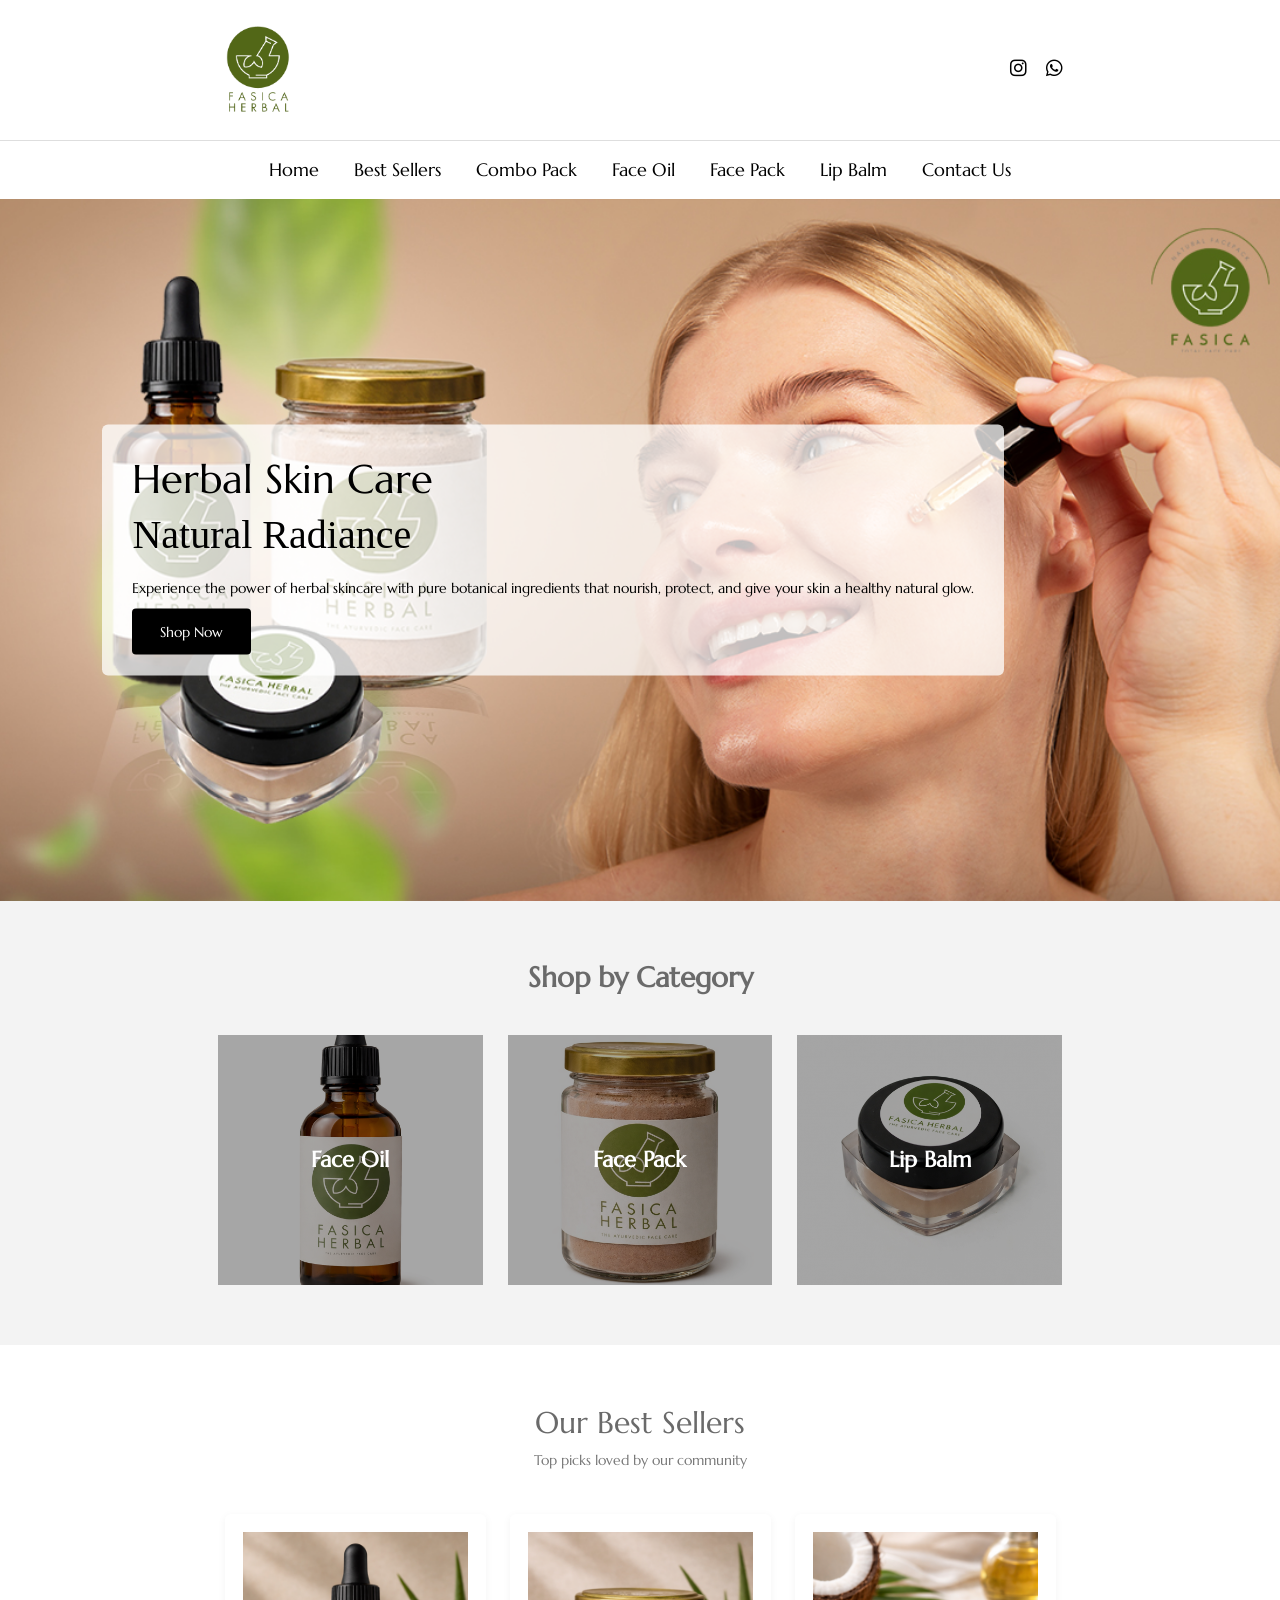
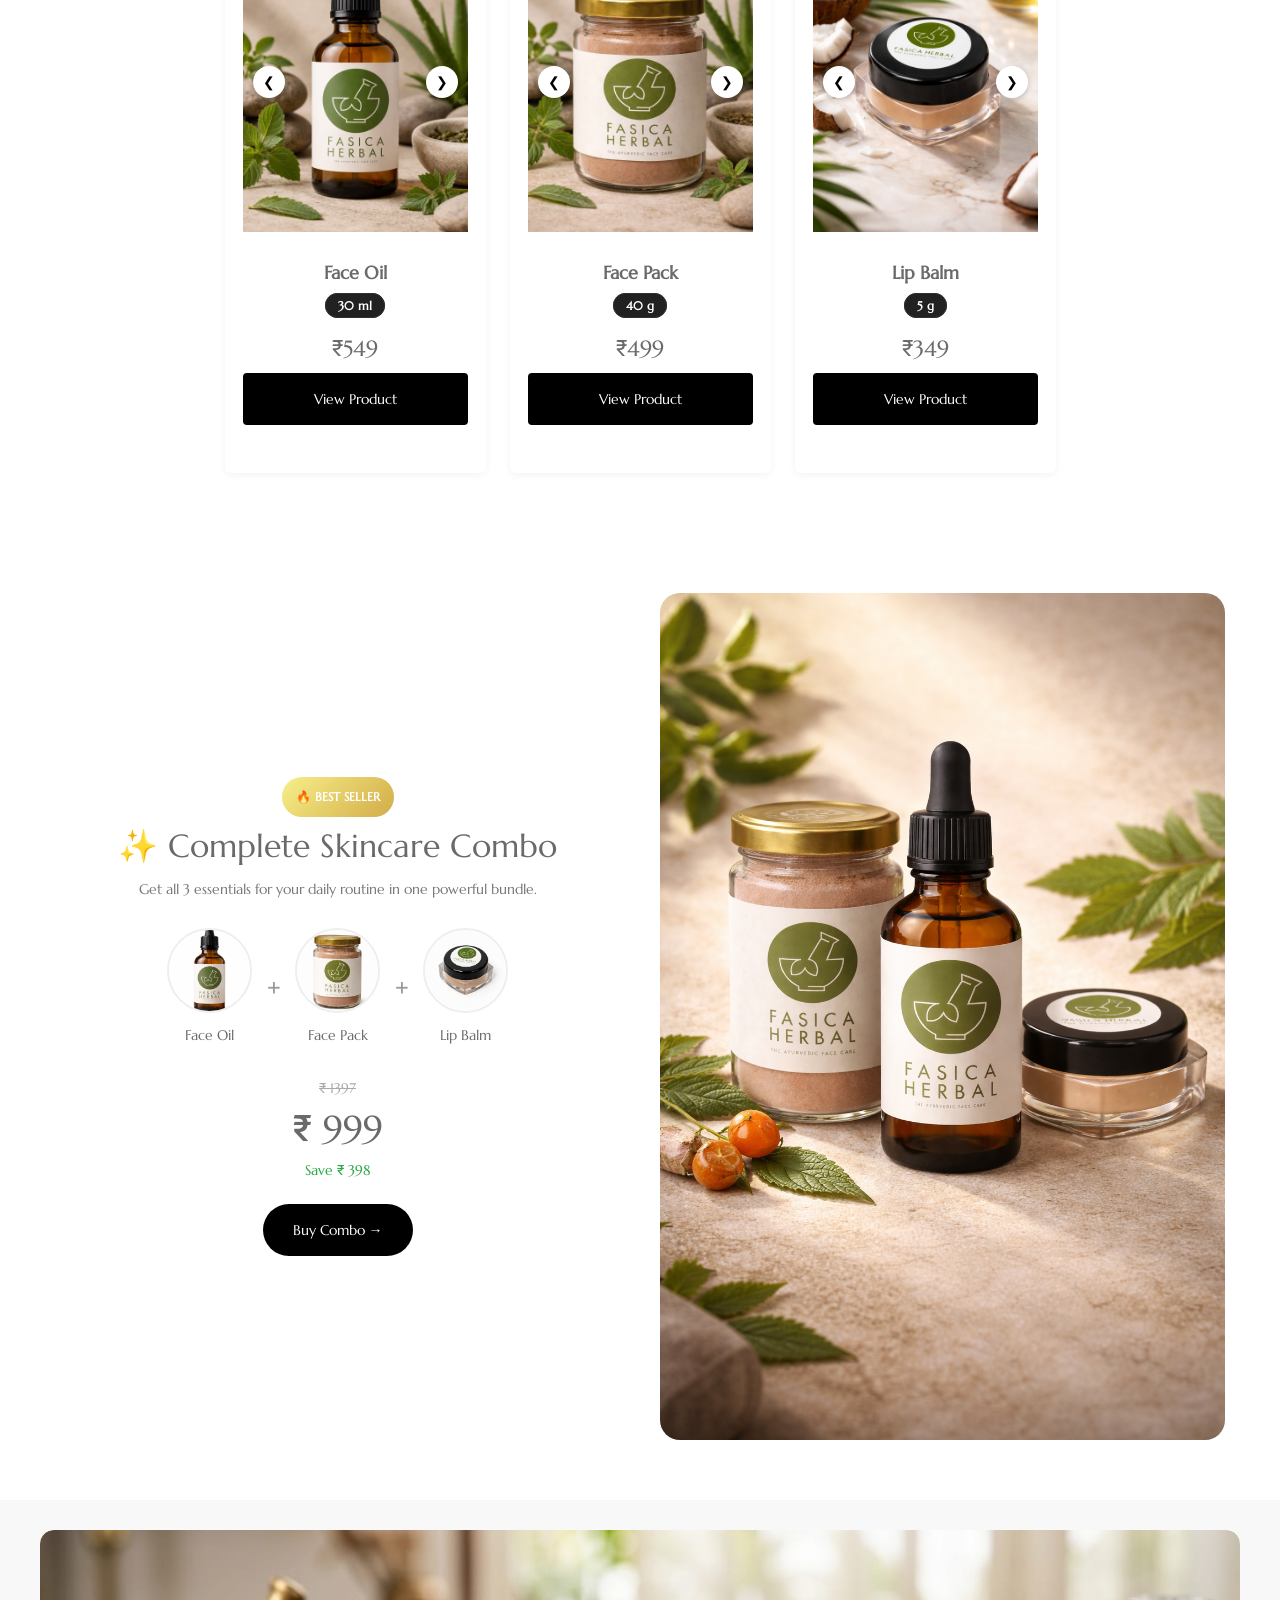
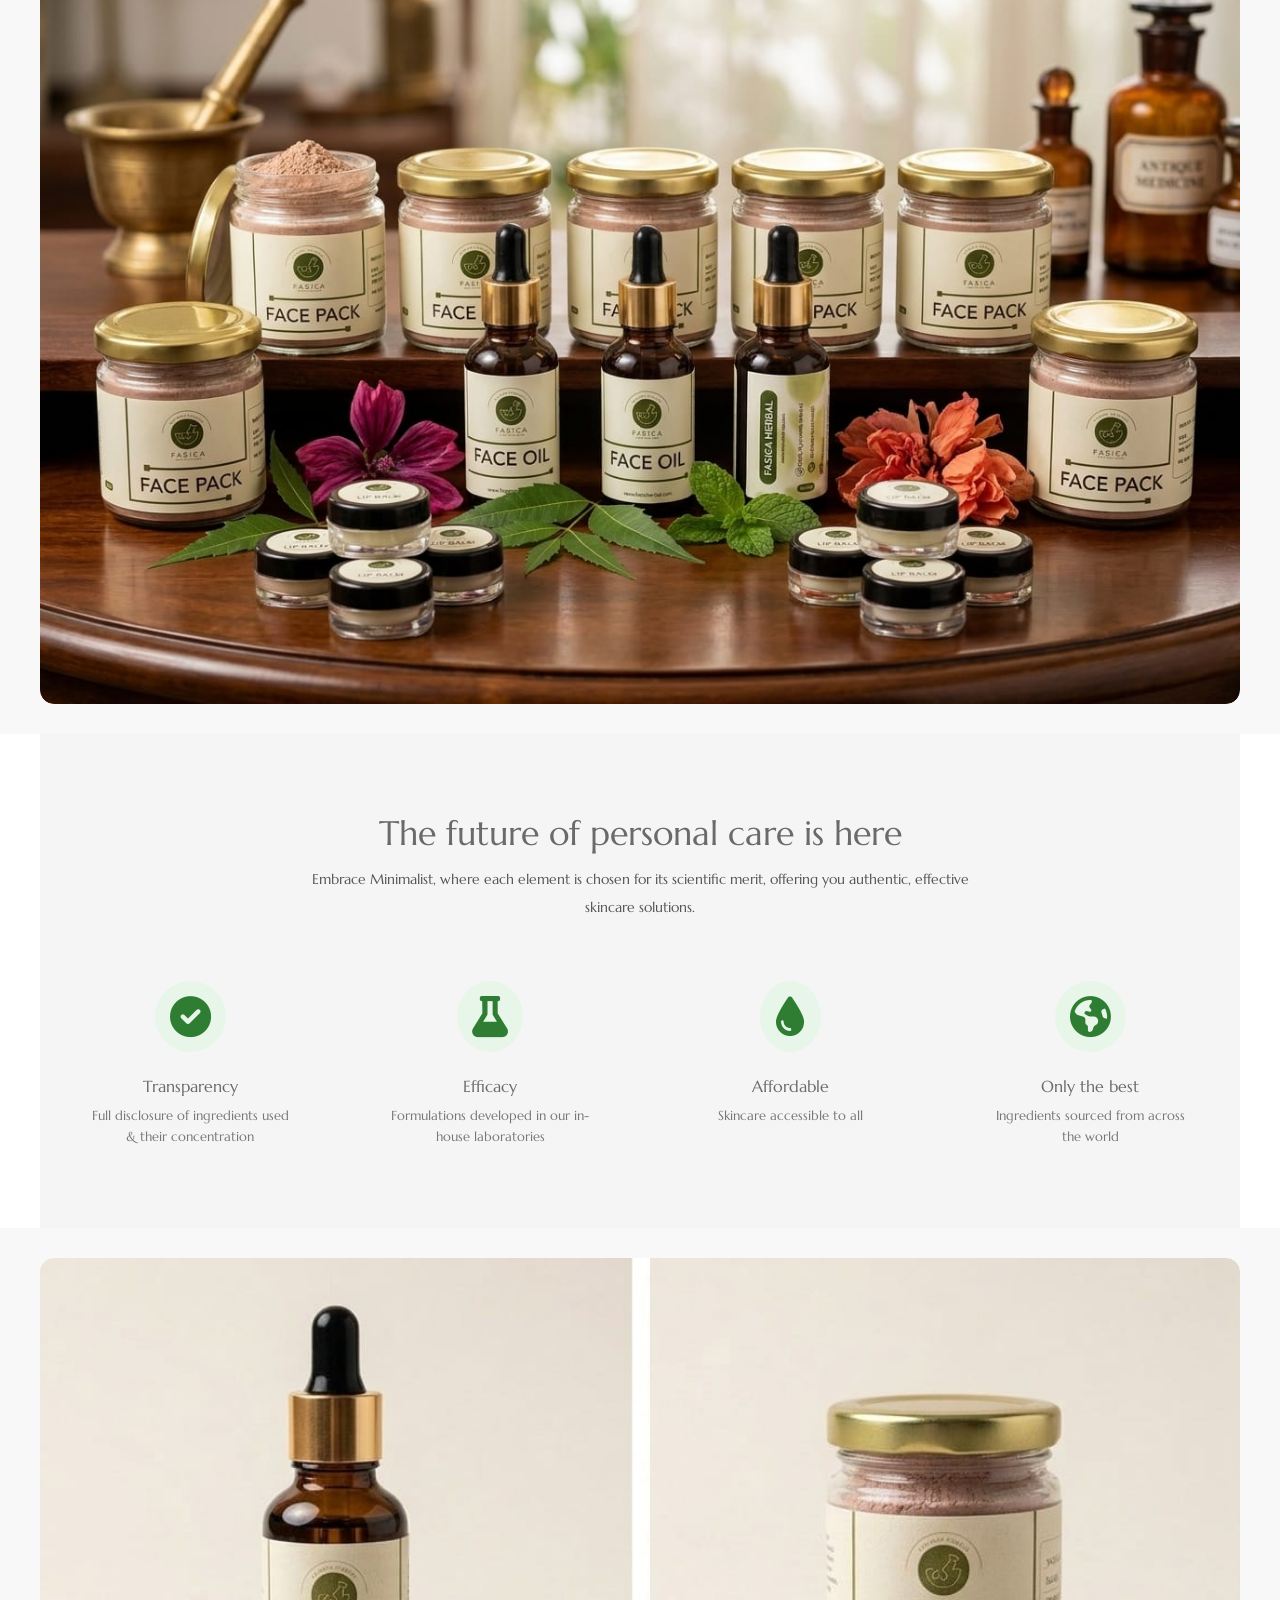
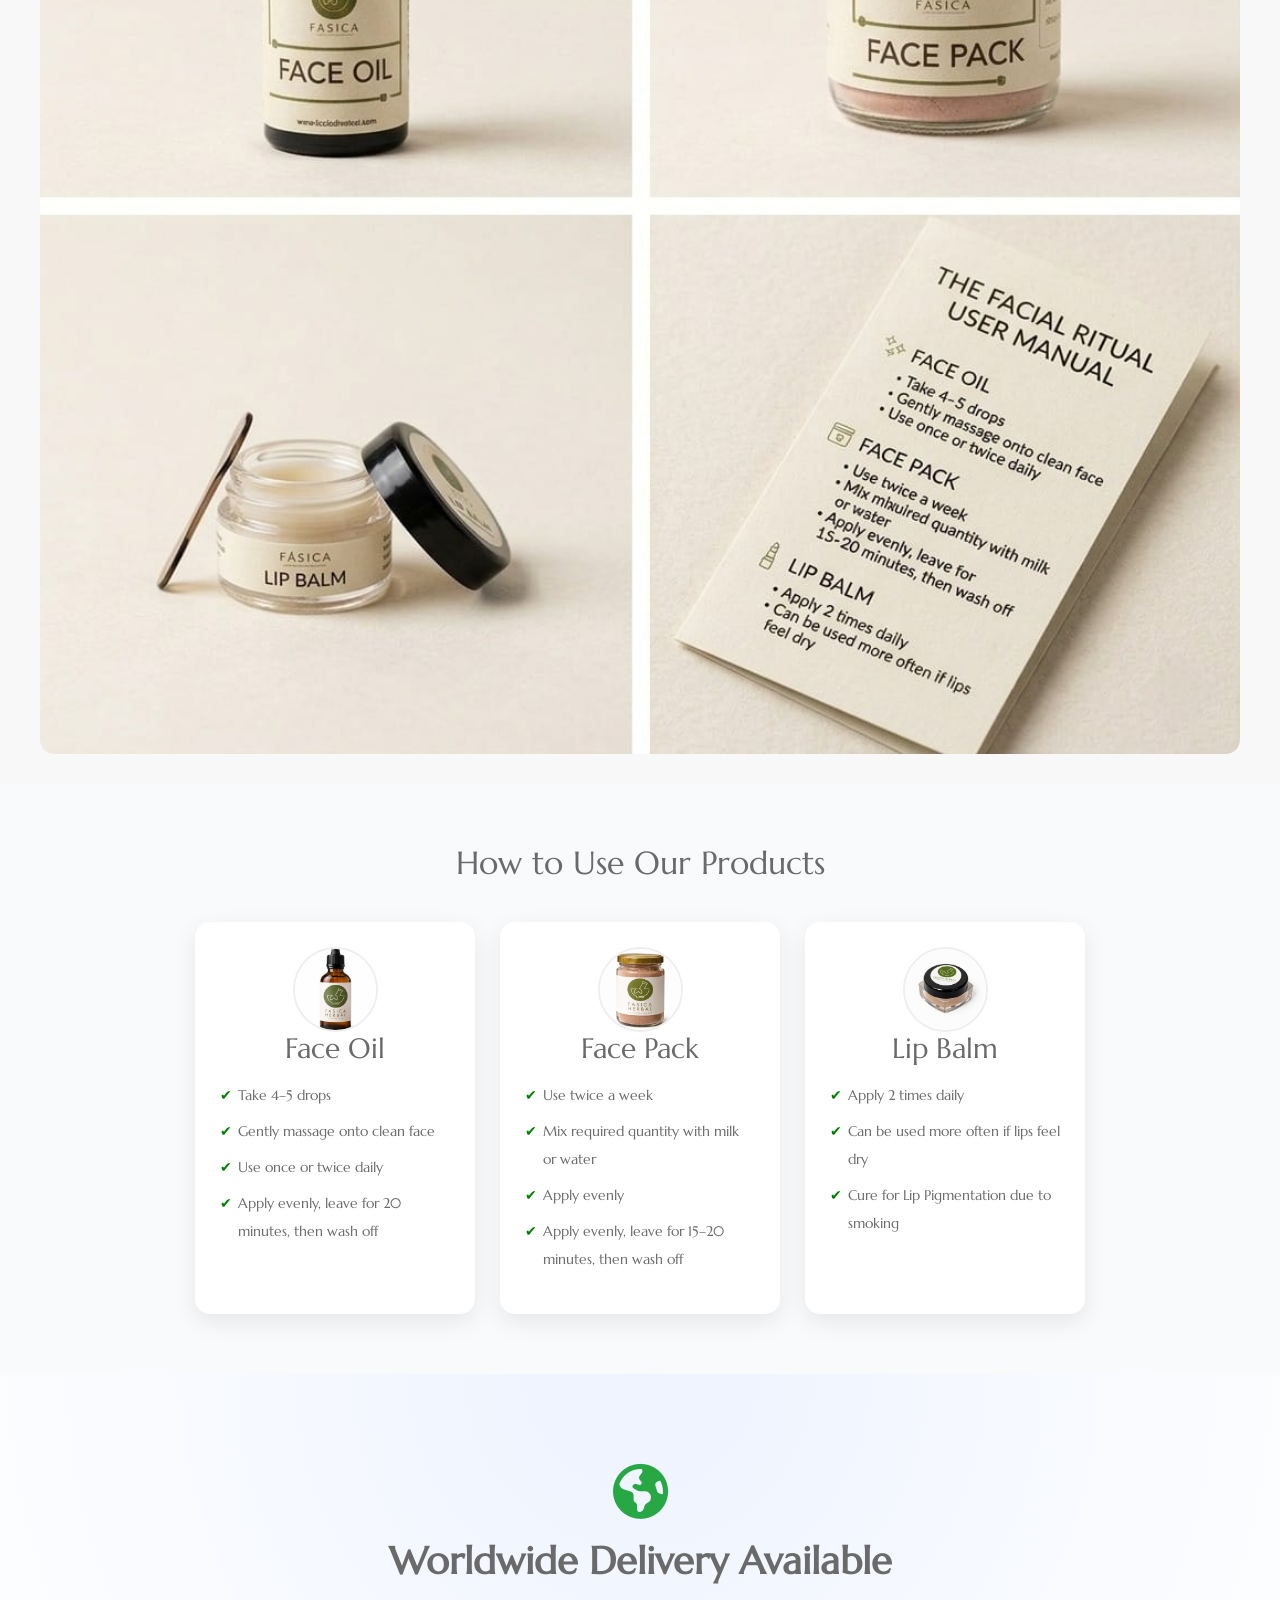
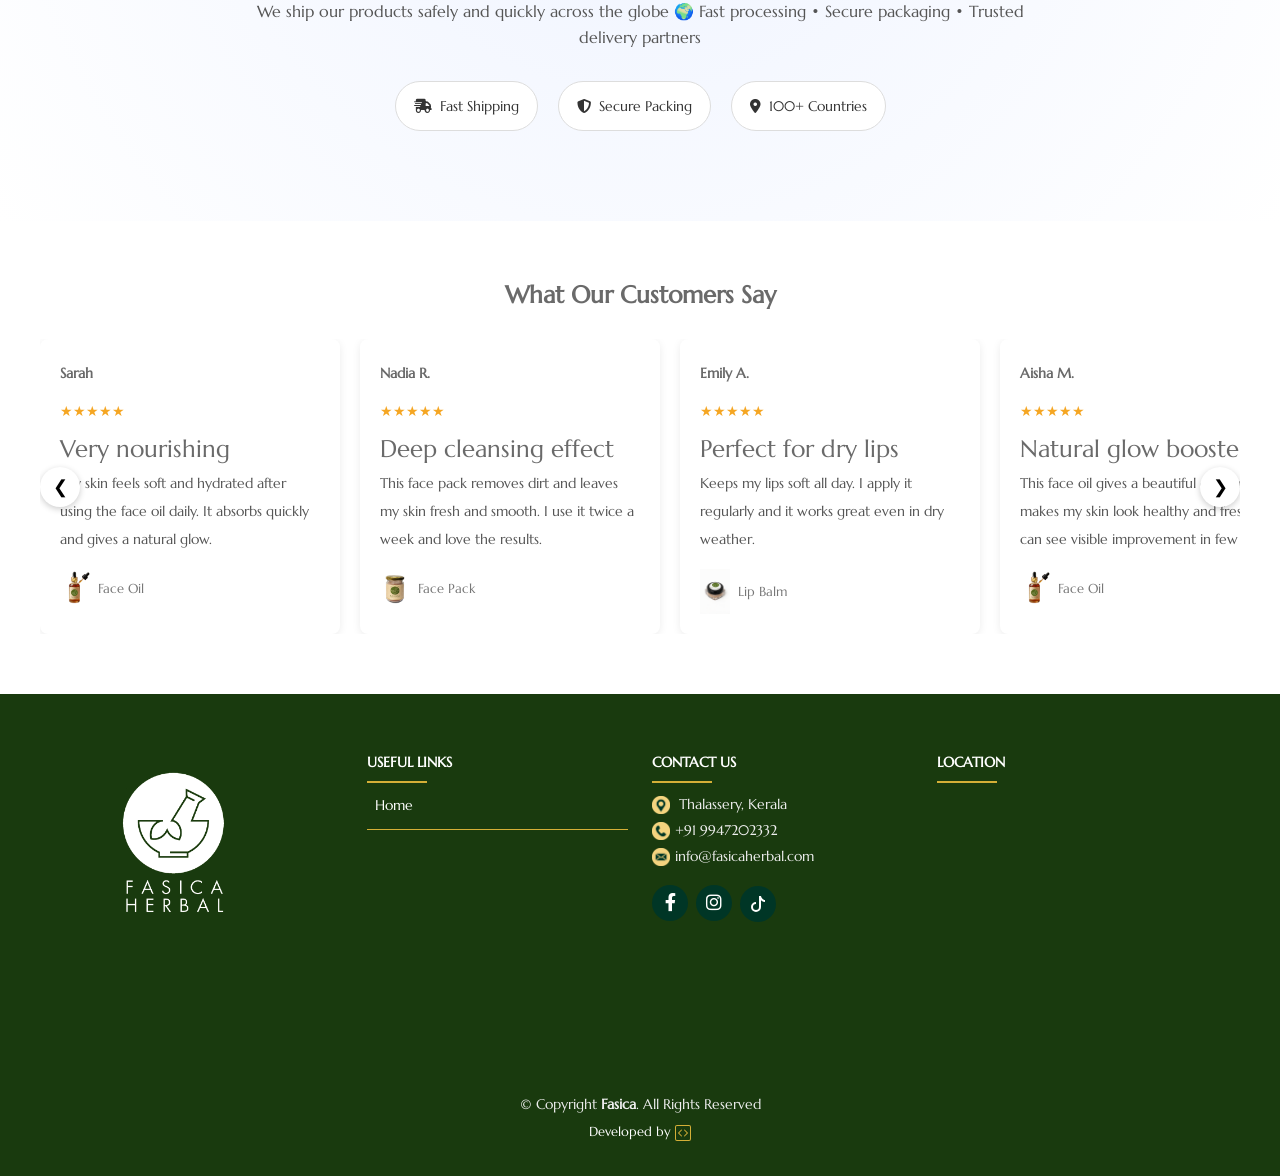
==== commit b90ff1db: "YES" ====
--- a/index.html
+++ b/index.html
@@ -266,6 +266,12 @@
 		</div>
 	</section>
 
+	<section class="product-banner">
+		<div class="banner-container">
+			<img src="images/BANNER.jpeg" alt="Herbal Face Products">
+		</div>
+	</section>
+
 
 	<section class="care-section">
 
@@ -319,7 +325,7 @@
 
 	<section class="product-banner">
 		<div class="banner-container">
-			<img src="images/BANNER.jpeg" alt="Herbal Face Products">
+			<img src="images/DIREC.jpeg" alt="Herbal Face Products">
 		</div>
 	</section>
 
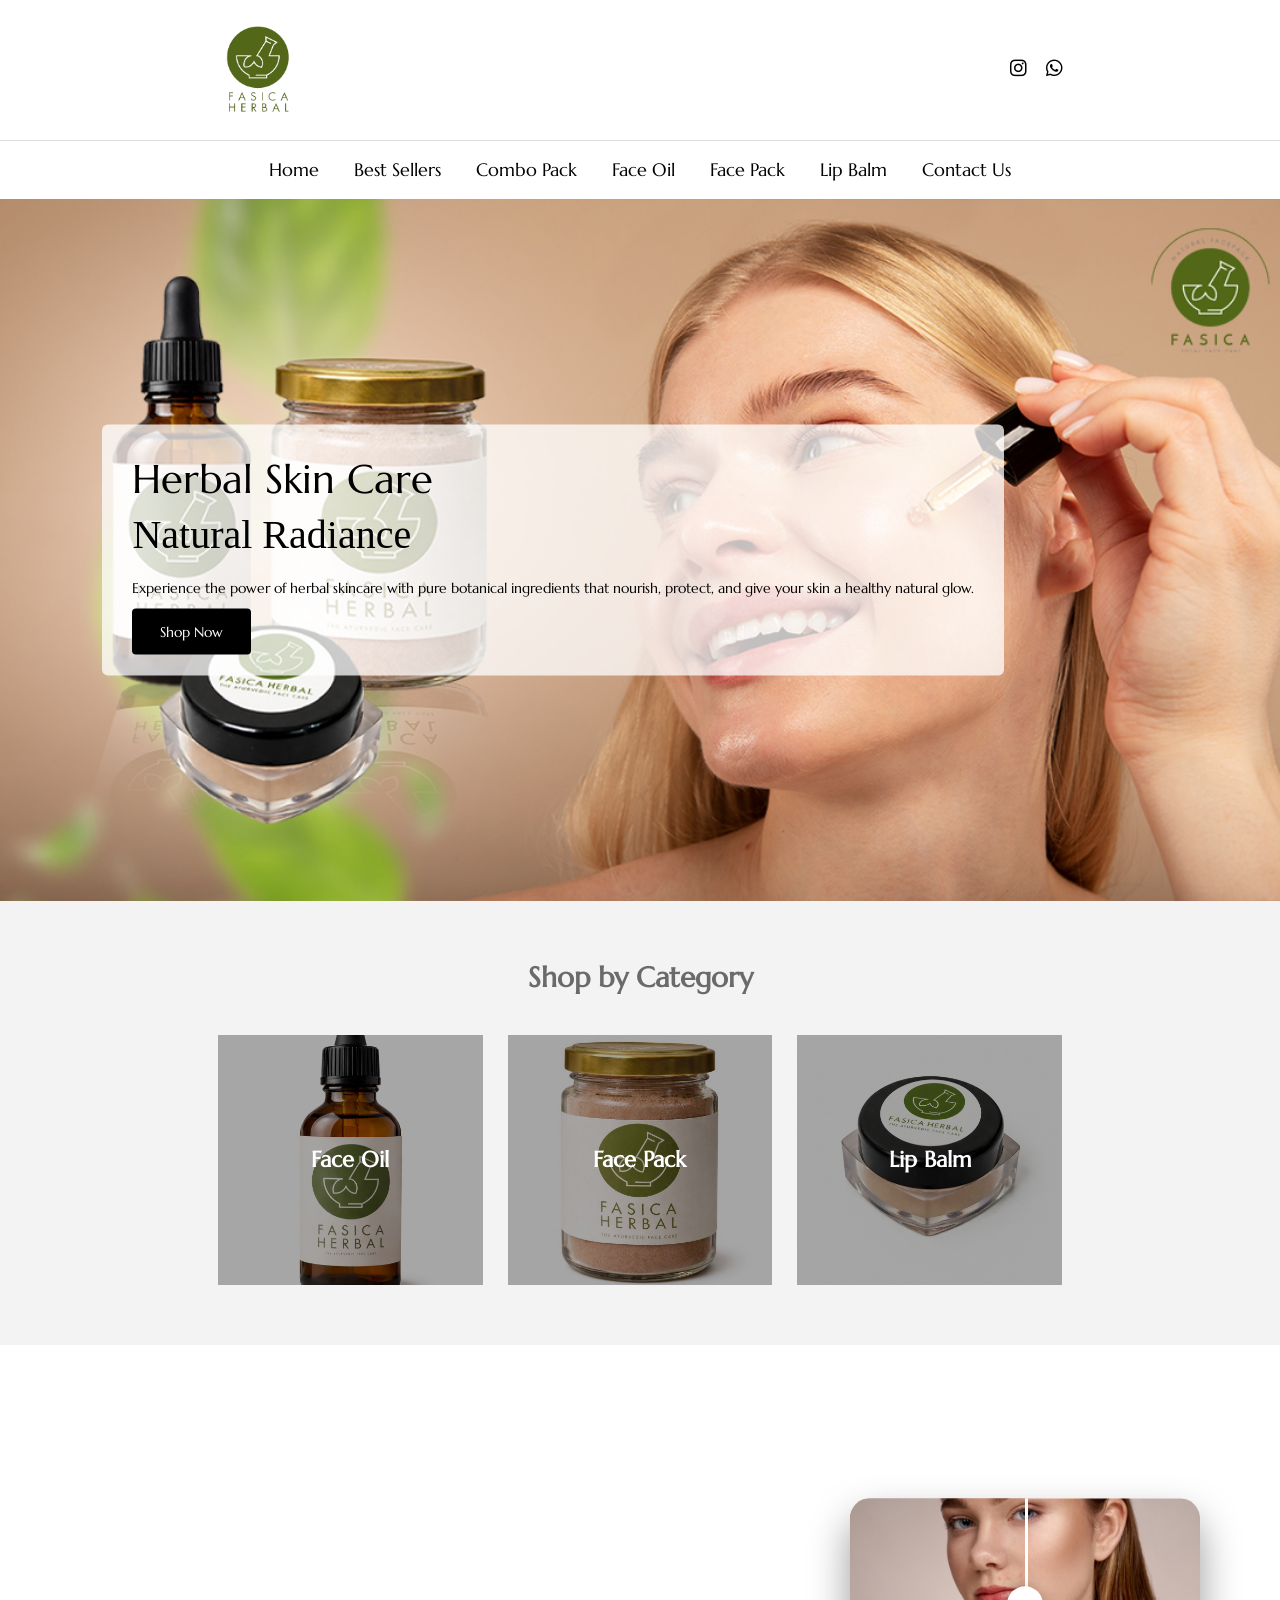
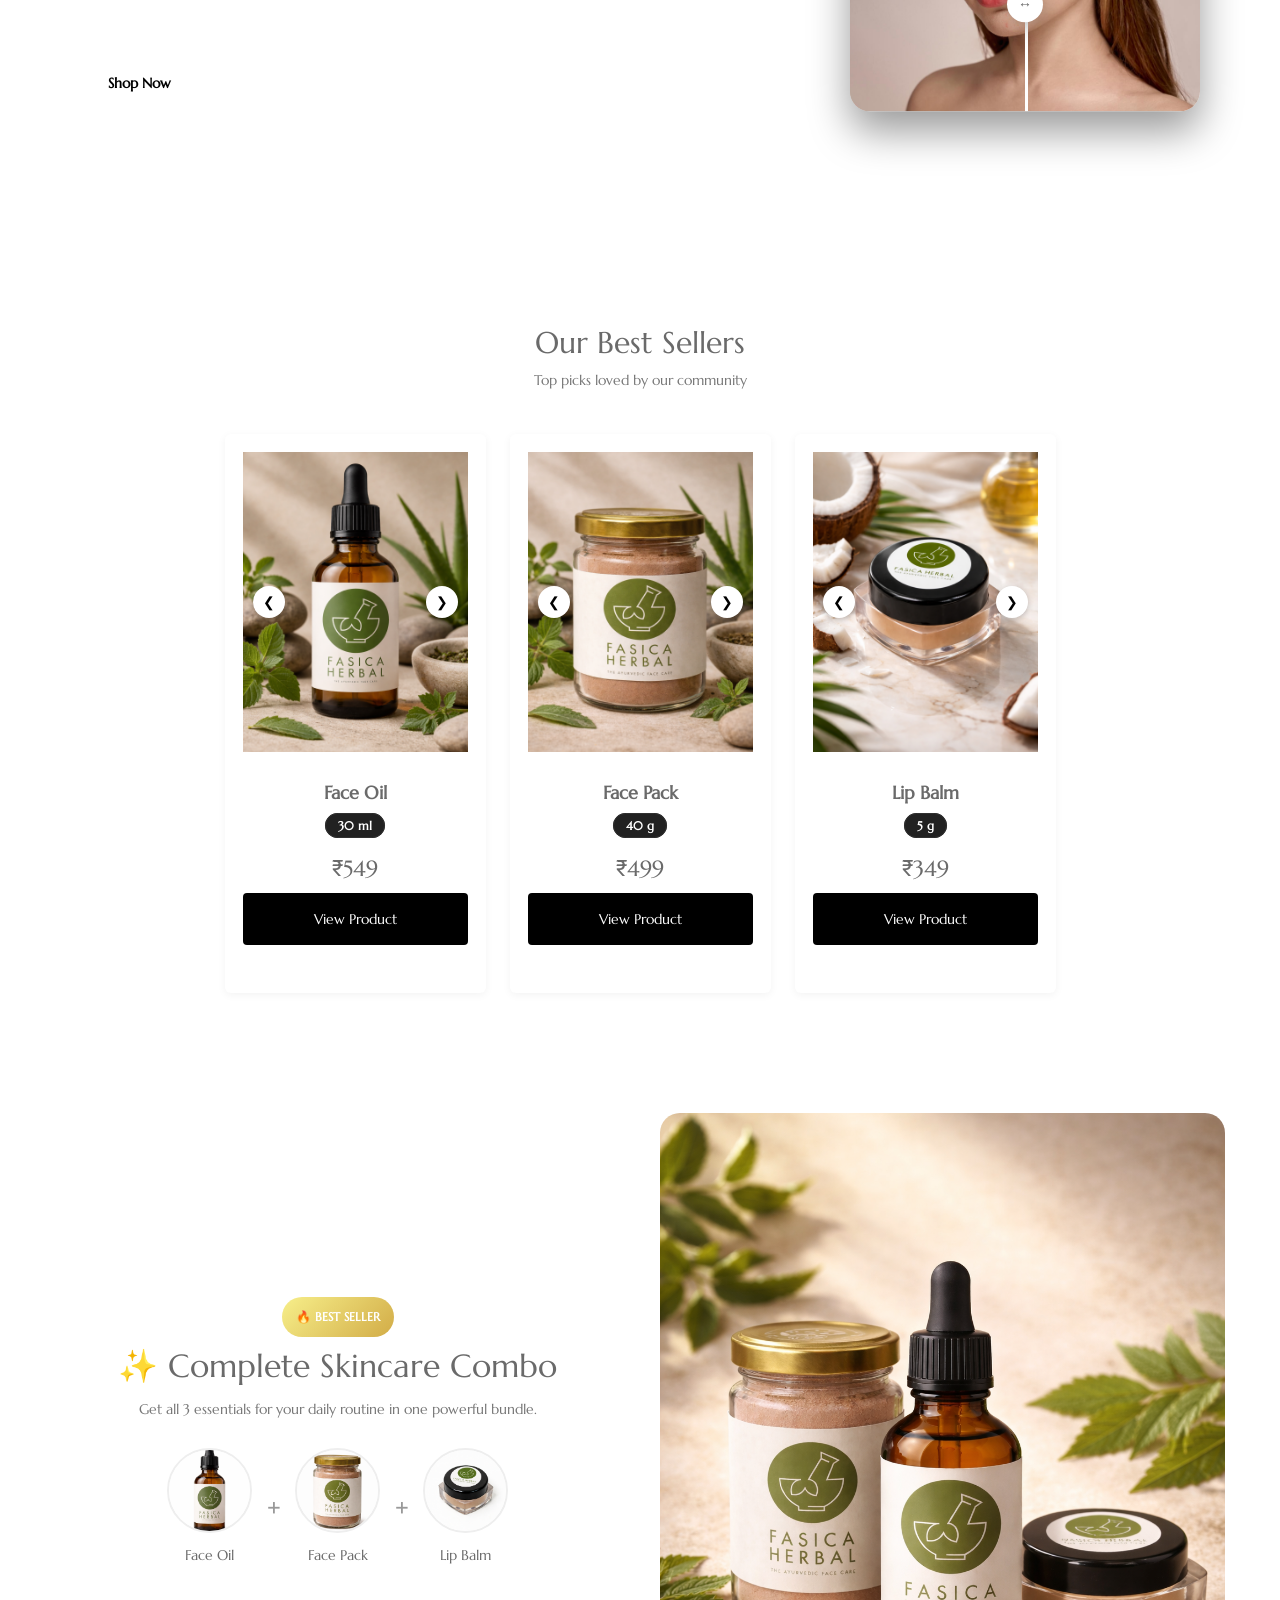
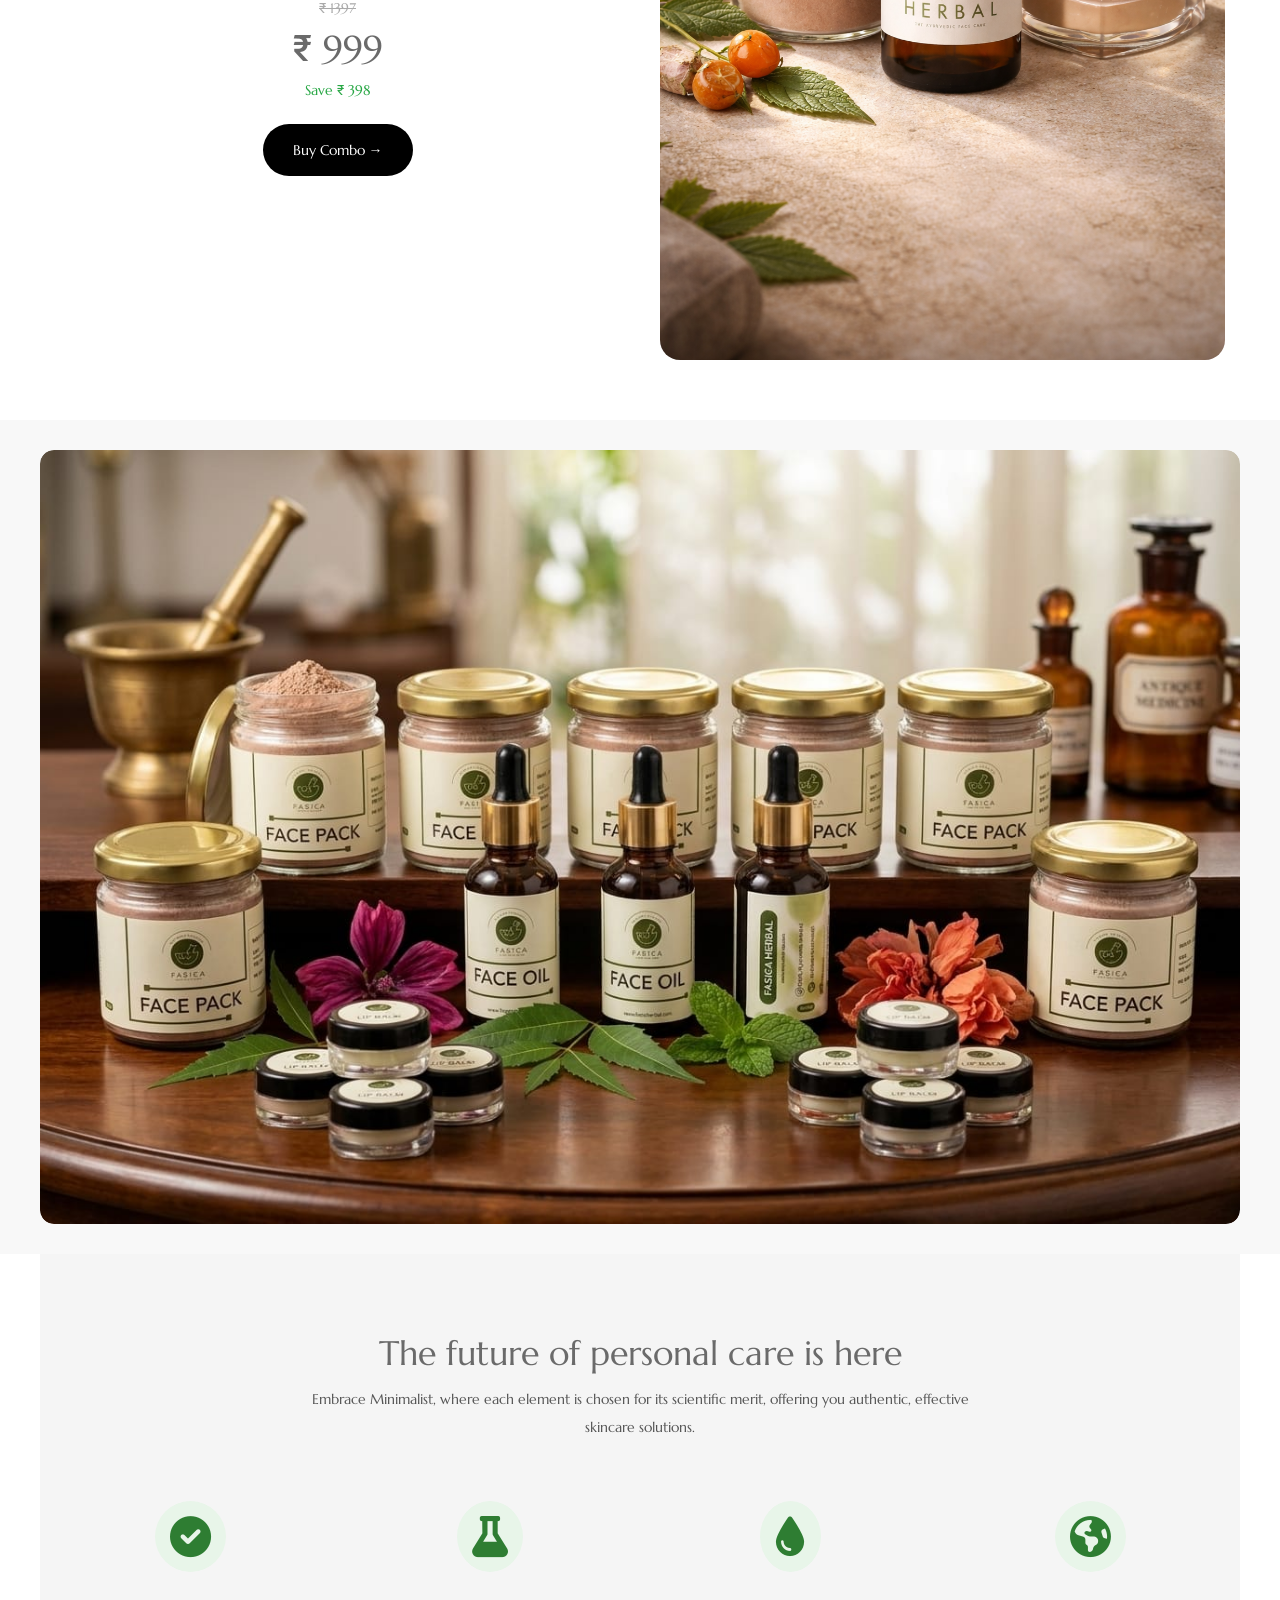
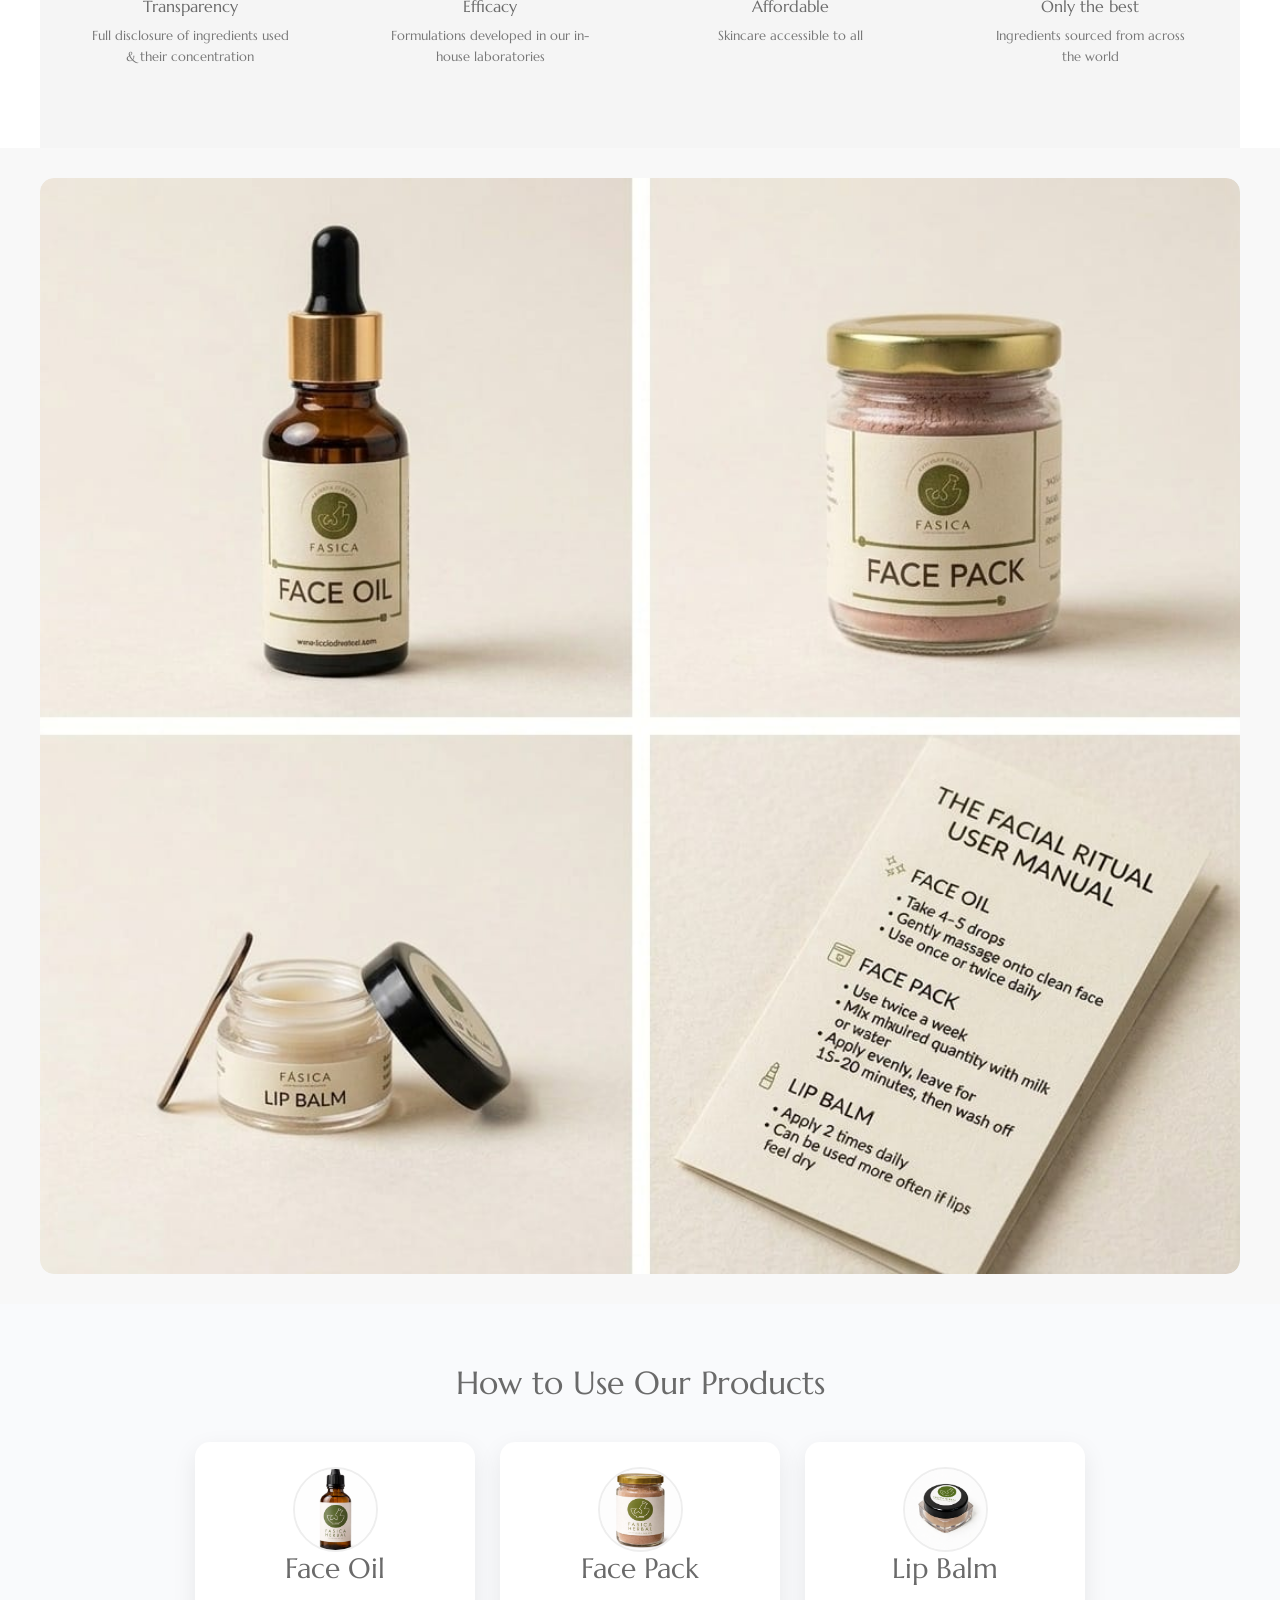
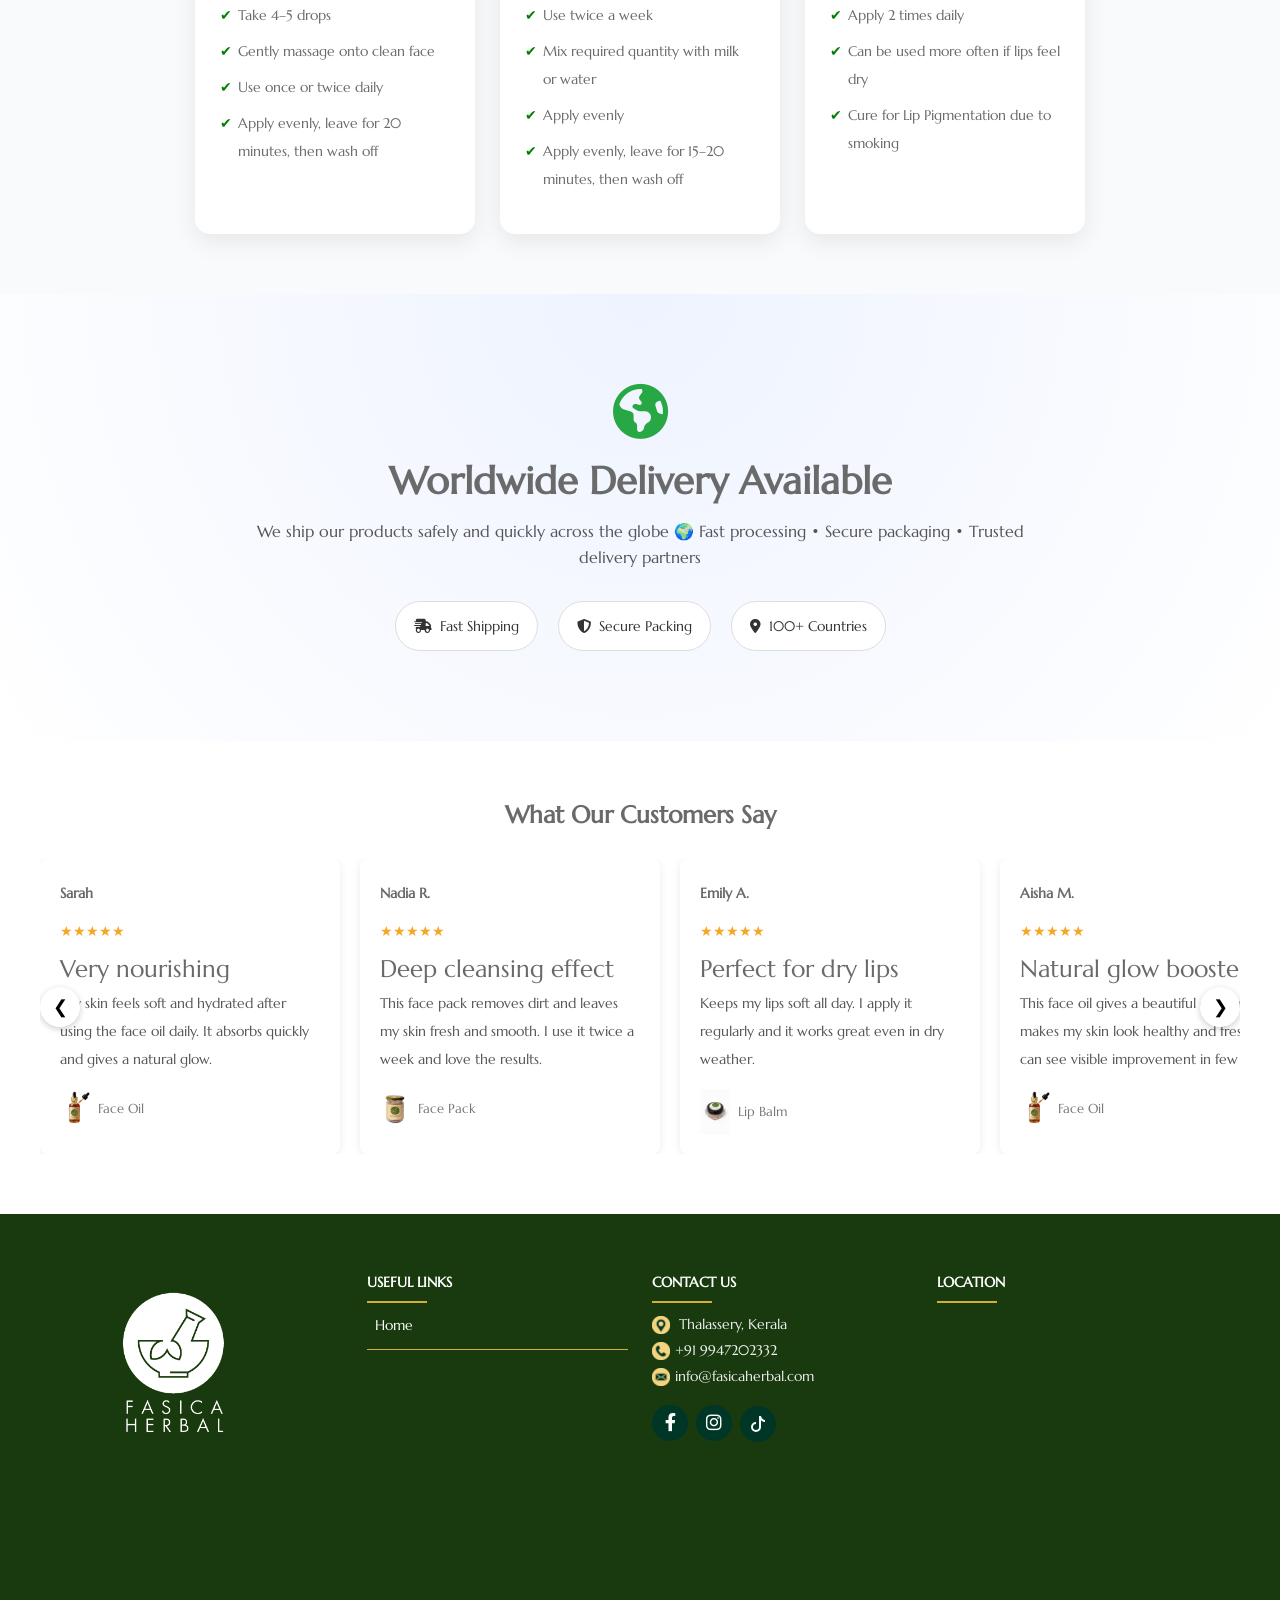
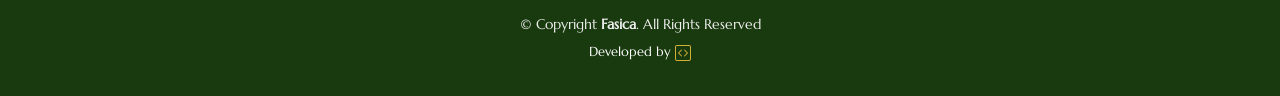
==== commit 7a44e46e: "add  apply face" ====
--- a/index.html
+++ b/index.html
@@ -8,7 +8,8 @@
 	<link rel="shortcut icon" href="images/logo.png">
 
 	<meta name="description" content="Fasica Herbal is a leading online platform for herbal skin care products." />
-	<meta name="keywords" content="fasicaherbal,fasica herbal,FASICS HERBAL,fasicaherbal.com,fasicaskincare,fasicacare" />
+	<meta name="keywords"
+		content="fasicaherbal,fasica herbal,FASICS HERBAL,fasicaherbal.com,fasicaskincare,fasicacare" />
 
 	<!-- Bootstrap CSS -->
 	<!-- Font Awesome CDN -->
@@ -133,6 +134,39 @@
 
 	</section>
 
+
+<section class="skin-section">
+
+  <!-- BACKGROUND VIDEO -->
+  <video autoplay muted loop playsinline class="skin-video">
+    <source src="images/APPLY.mp4" type="video/mp4">
+  </video>
+
+  <!-- Gradient Overlay -->
+  <div class="skin-overlay"></div>
+
+  <!-- LEFT CONTENT -->
+  <div class="skin-content">
+    <span class="skin-badge">#Fasica Acne Defense</span>
+    <h1 class="skin-title">Take Control of Your Skin</h1>
+    <p class="skin-text">
+      Fight blemishes, clear blackheads, and balance excess oil for a visibly smoother complexion.
+    </p>
+    <a href="#bestseller" class="skin-btn">Shop Now</a>
+  </div>
+
+  <!-- RIGHT COMPARE -->
+  <div class="skin-compare" id="compareBox">
+    <img src="images/clear.jpg" class="skin-after">
+    <img src="images/acne.jpg" class="skin-before" id="beforeImg">
+
+    <div class="skin-slider" id="slider">
+      <span class="skin-handle">↔</span>
+    </div>
+  </div>
+
+</section>
+
 	<section class="fs-products-section " id="bestseller">
 		<div class="container">
 			<h2 class="fs-title">Our Best Sellers</h2>
--- a/css/custom.css
+++ b/css/custom.css
@@ -1493,4 +1493,152 @@
     .banner-container img {
         border-radius: 8px;
     }
+}
+
+/* SECTION */
+.skin-section {
+  position: relative;
+  height: 520px;
+  display: flex;
+  align-items: center;
+  justify-content: flex-start;
+  padding: 80px;
+  overflow: hidden;
+}
+
+/* 🎬 VIDEO BACKGROUND */
+.skin-video {
+  position: absolute;
+  top: 0;
+  left: 0;
+  width: 100%;
+  height: 100%;
+  object-fit: cover;
+  z-index: 0;
+  filter: brightness(0.65); /* dark for text visibility */
+}
+
+/* 🌫 OVERLAY (ABOVE VIDEO) */
+.skin-overlay {
+  position: absolute;
+  inset: 0;
+  /* background: linear-gradient(
+    90deg,
+    rgba(0,0,0,0.6) 0%,
+    rgba(0,0,0,0.3) 40%,
+    rgba(0,0,0,0) 100%
+  ); */
+  z-index: 1;
+}
+
+/* CONTENT */
+.skin-content {
+  position: relative;
+  z-index: 2;
+  max-width: 500px;
+  color: #fff;
+  animation: fadeUp 1s ease;
+}
+
+/* BUTTON */
+.skin-btn {
+  background: #fff;
+  color: #000;
+  padding: 12px 28px;
+  border-radius: 30px;
+  text-decoration: none;
+  font-weight: 600;
+  transition: 0.3s;
+}
+.skin-btn:hover {
+  background: #000;
+  color: #fff;
+}
+
+/* COMPARE CARD */
+.skin-compare {
+  position: absolute;
+  right: 80px;
+  top: 50%;
+  transform: translateY(-50%);
+  width: 350px;
+  border-radius: 20px;
+  overflow: hidden;
+  box-shadow: 0 20px 40px rgba(0,0,0,0.4);
+  z-index: 2;
+}
+
+/* IMAGES */
+.skin-compare img {
+  width: 100%;
+  display: block;
+}
+
+/* BEFORE IMAGE */
+.skin-before {
+  position: absolute;
+  top: 0;
+  left: 0;
+  width: 100%;
+  clip-path: inset(0 50% 0 0);
+}
+
+/* SLIDER LINE */
+.skin-slider {
+  position: absolute;
+  top: 0;
+  left: 50%;
+  width: 3px;
+  height: 100%;
+  background: #fff;
+  cursor: ew-resize;
+}
+
+/* HANDLE */
+.skin-handle {
+  position: absolute;
+  top: 50%;
+  left: -18px;
+  width: 36px;
+  height: 36px;
+  background: #fff;
+  border-radius: 50%;
+  text-align: center;
+  line-height: 36px;
+  transform: translateY(-50%);
+  font-size: 14px;
+  box-shadow: 0 5px 20px rgba(0,0,0,0.3);
+}
+
+/* ANIMATIONS */
+@keyframes fadeUp {
+  from {opacity: 0; transform: translateY(40px);}
+  to {opacity: 1; transform: translateY(0);}
+}
+
+/* 📱 MOBILE RESPONSIVE */
+@media(max-width: 768px){
+  .skin-section {
+    flex-direction: column;
+    height: auto;
+    padding: 40px 20px;
+  }
+
+  .skin-content {
+    text-align: center;
+  }
+
+  .skin-title {
+    font-size: 32px;
+  }
+
+  .skin-compare {
+    position: relative;
+    right: auto;
+    top: auto;
+    transform: none;
+    margin-top: 30px;
+    width: 100%;
+    max-width: 320px;
+  }
 }
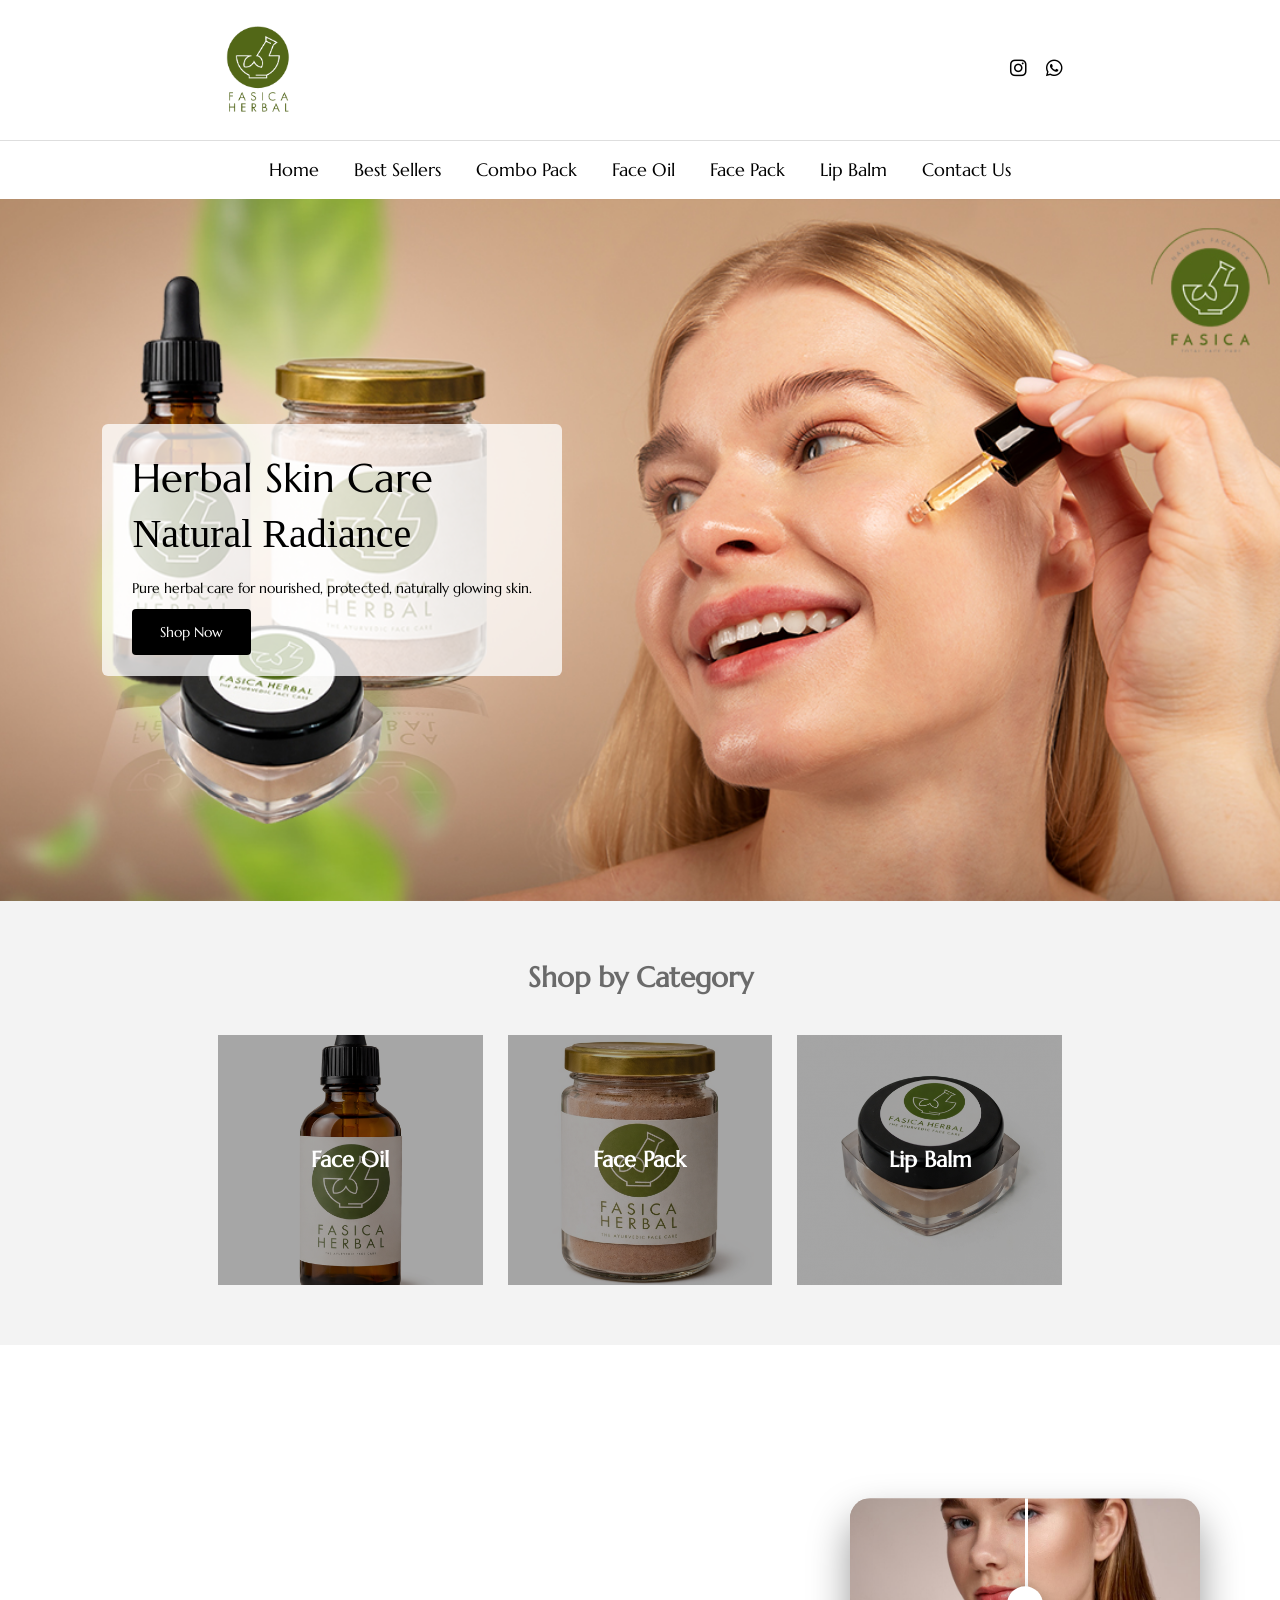
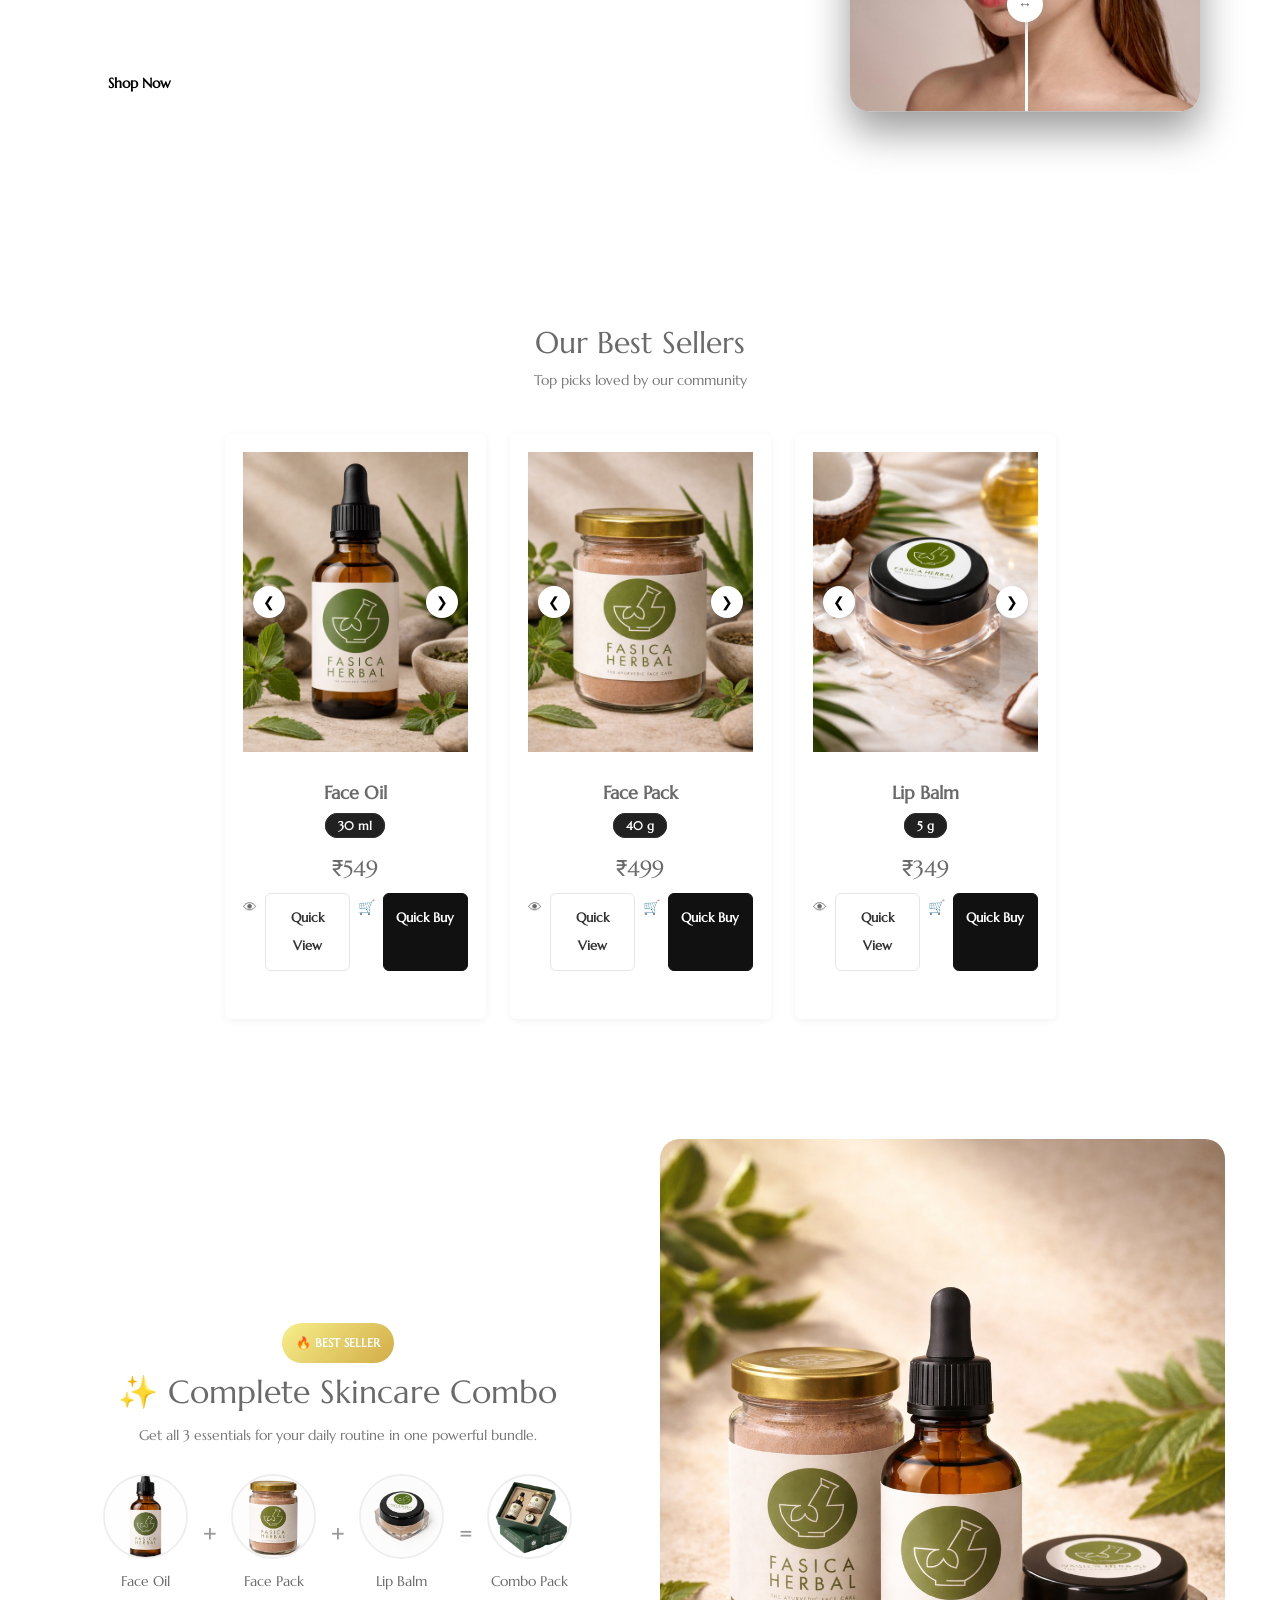
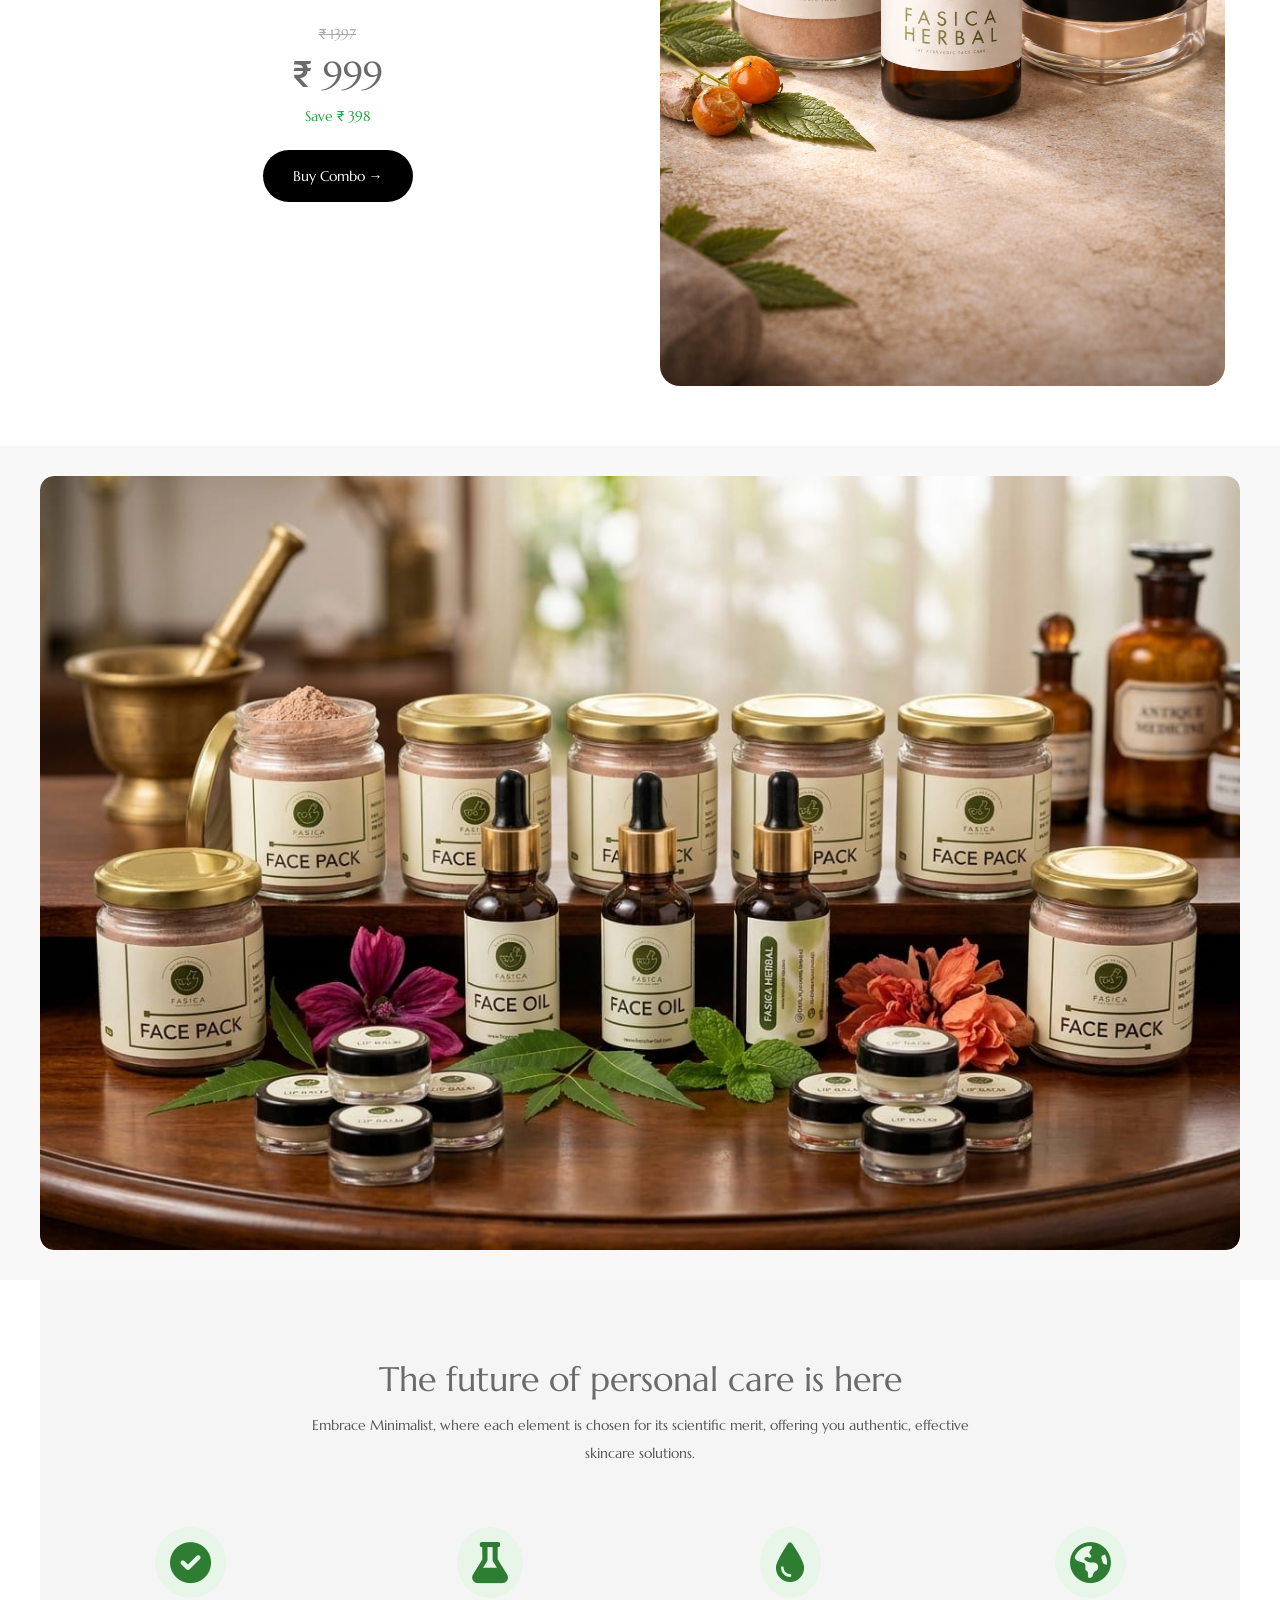
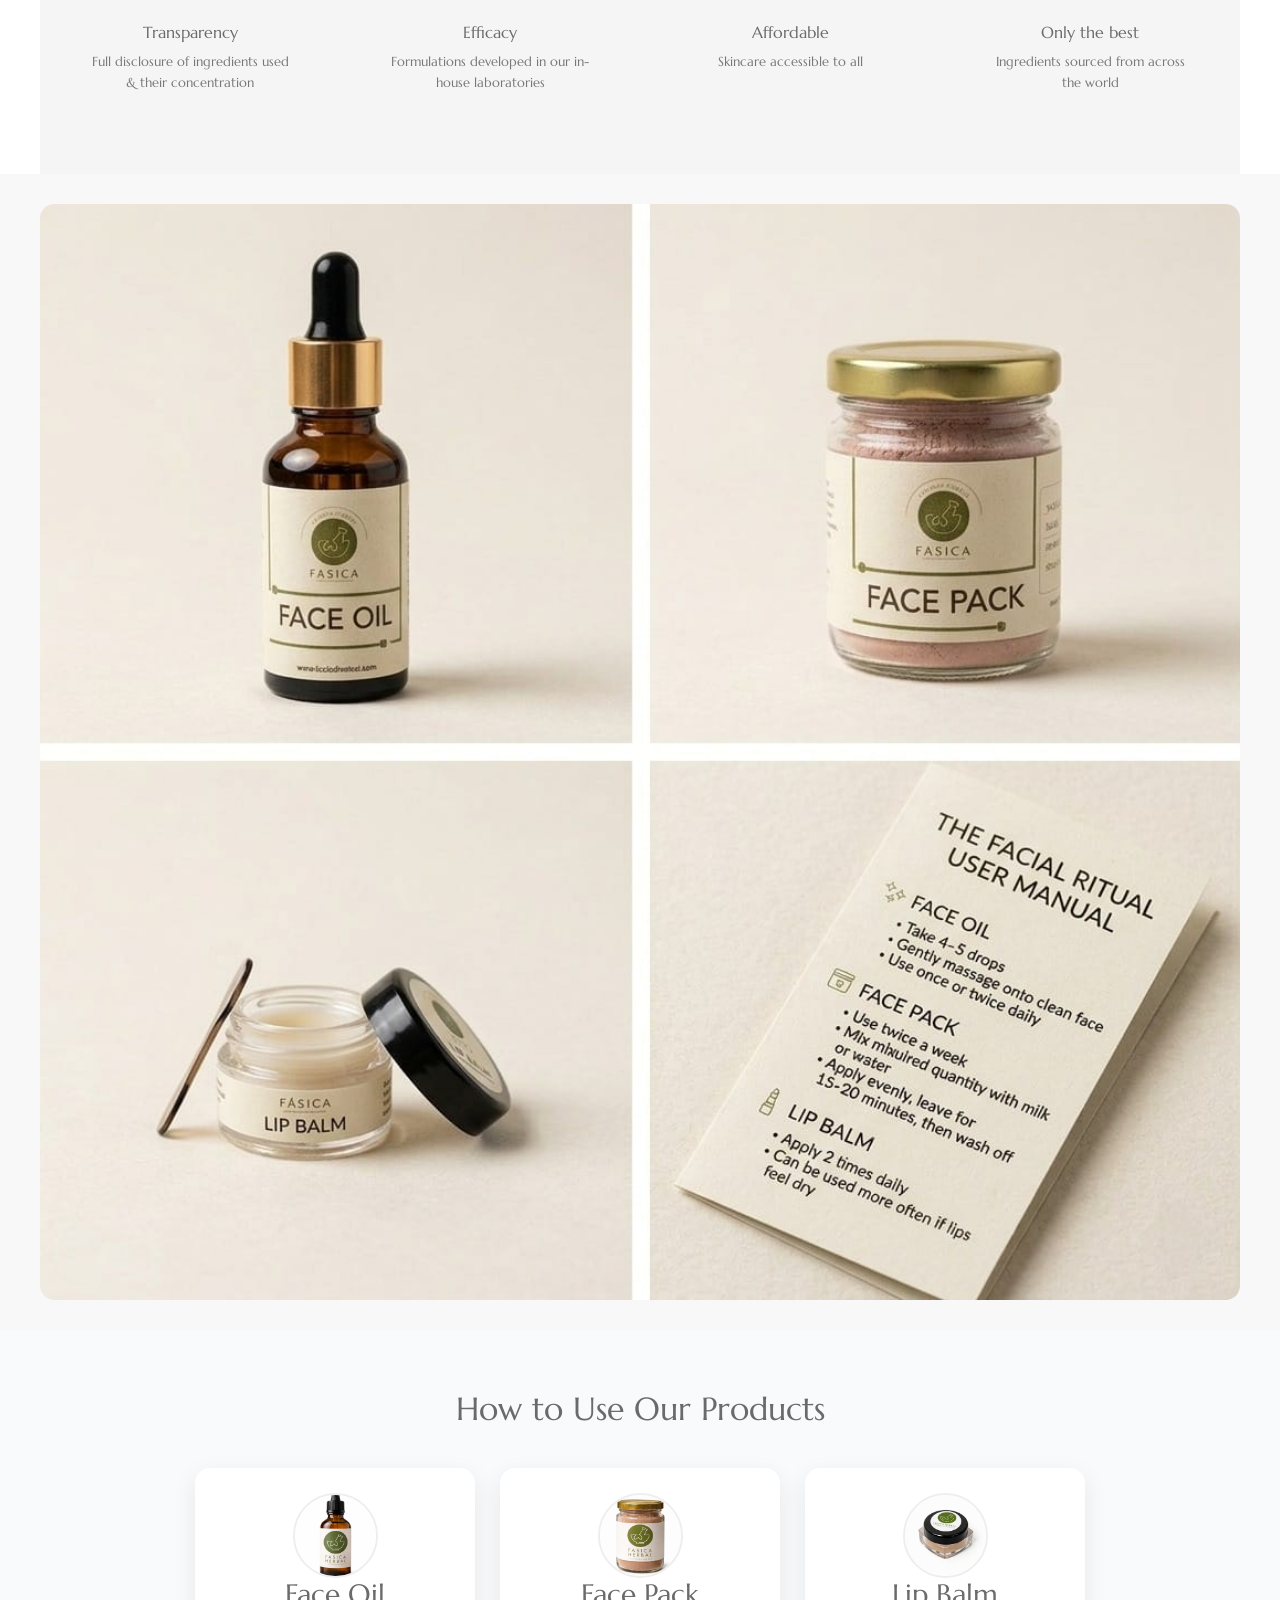
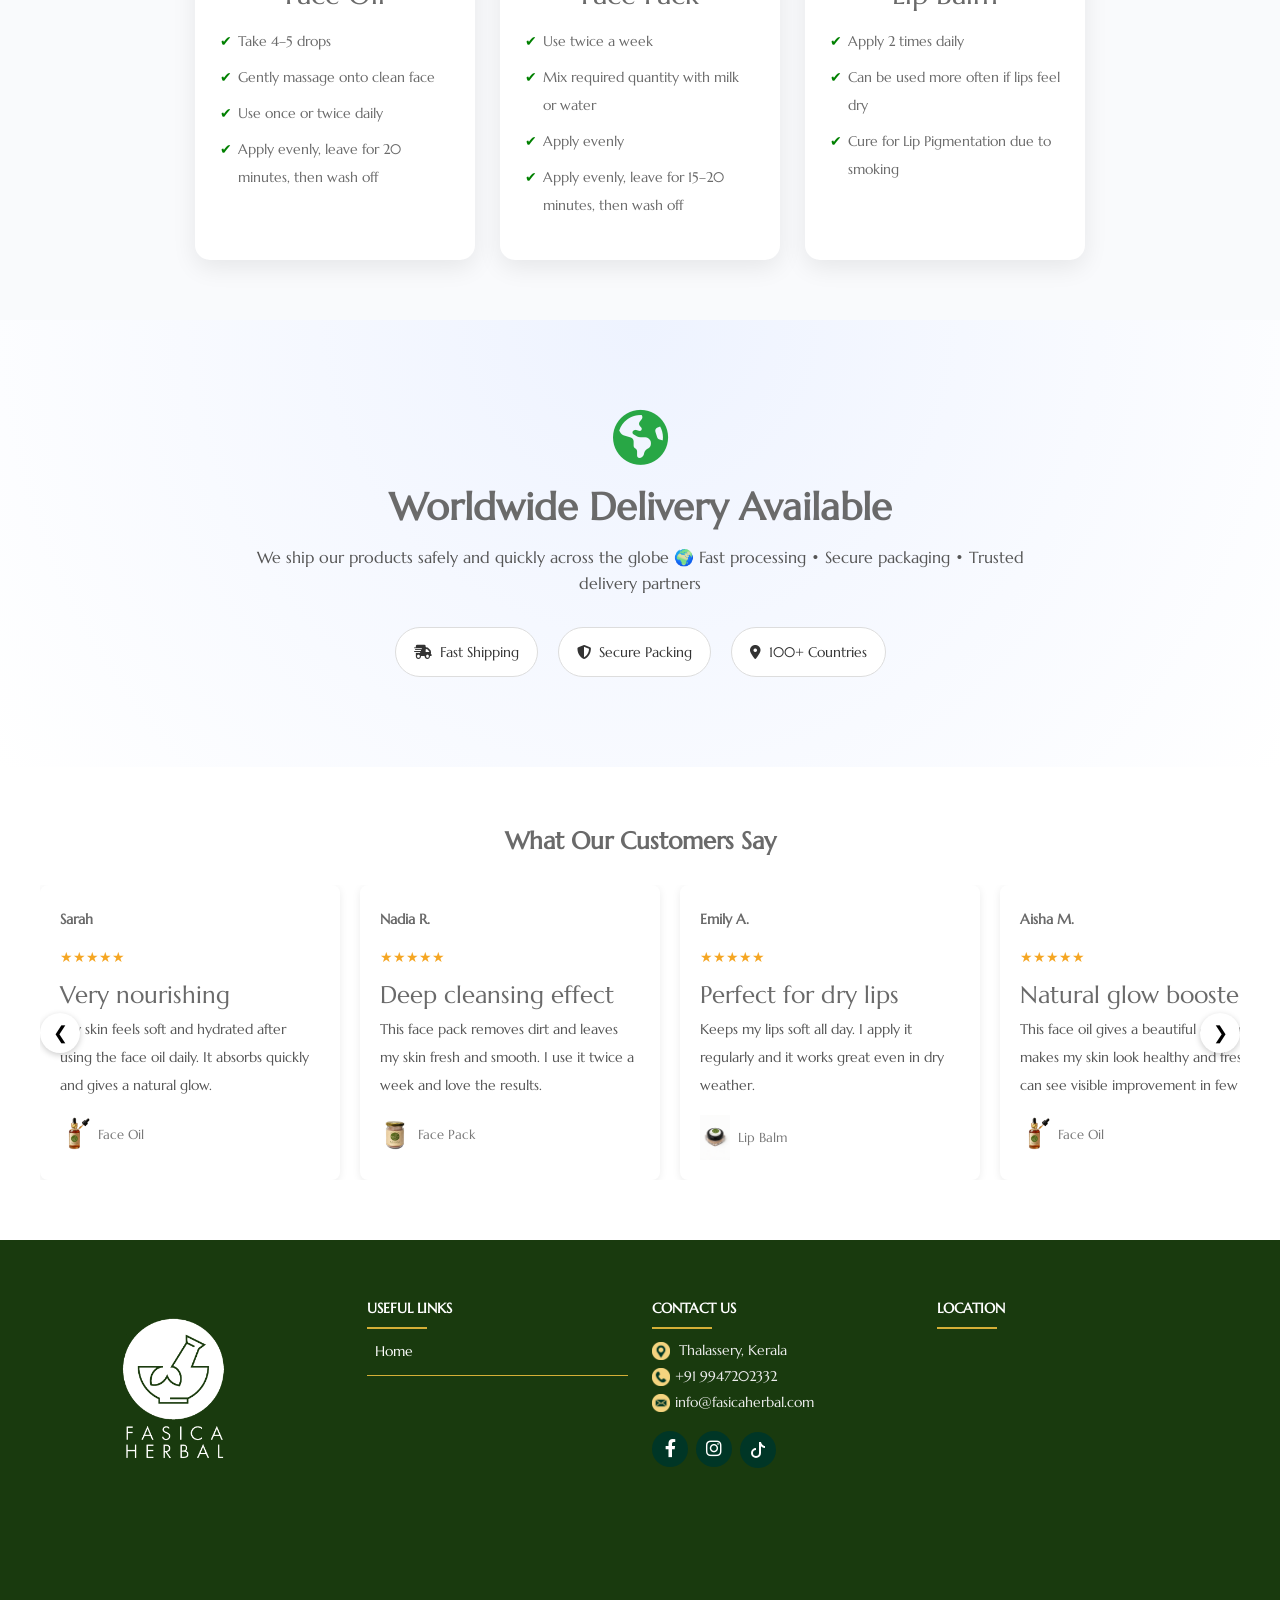
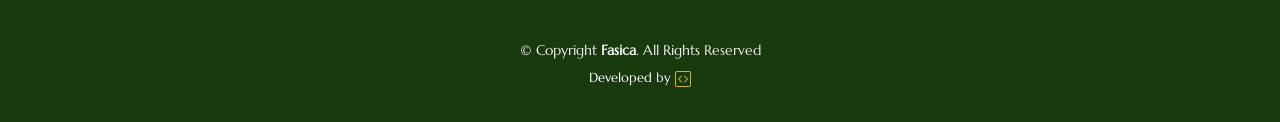
==== commit b23693b1: "changes" ====
--- a/index.html
+++ b/index.html
@@ -74,8 +74,9 @@
 					<button>Shop Now</button> -->
 					<h1>Herbal Skin Care</h1>
 					<h2>Natural Radiance</h2>
-					<p>Experience the power of herbal skincare with pure botanical ingredients that nourish, protect,
-						and give your skin a healthy natural glow.</p>
+					<p>
+					<p>Pure herbal care for nourished, protected, naturally glowing skin.</p>
+					</p>
 					<a href="#" class="banner-btn">Shop Now</a>
 				</div>
 			</div>
@@ -99,6 +100,12 @@
 					<a href="#" class="banner-btn">Shop Now</a>
 				</div>
 			</div>
+			<div class="slide">
+				<img src="images/banner 2 .jpg.jpeg" alt="">
+			</div>
+			<div class="slide">
+				<img src="images/banner 3 .jpg.jpeg" alt="">
+			</div>
 
 		</div>
 	</section>
@@ -135,37 +142,37 @@
 	</section>
 
 
-<section class="skin-section">
-
-  <!-- BACKGROUND VIDEO -->
-  <video autoplay muted loop playsinline class="skin-video">
-    <source src="images/APPLY.mp4" type="video/mp4">
-  </video>
-
-  <!-- Gradient Overlay -->
-  <div class="skin-overlay"></div>
-
-  <!-- LEFT CONTENT -->
-  <div class="skin-content">
-    <span class="skin-badge">#Fasica Acne Defense</span>
-    <h1 class="skin-title">Take Control of Your Skin</h1>
-    <p class="skin-text">
-      Fight blemishes, clear blackheads, and balance excess oil for a visibly smoother complexion.
-    </p>
-    <a href="#bestseller" class="skin-btn">Shop Now</a>
-  </div>
-
-  <!-- RIGHT COMPARE -->
-  <div class="skin-compare" id="compareBox">
-    <img src="images/clear.jpg" class="skin-after">
-    <img src="images/acne.jpg" class="skin-before" id="beforeImg">
-
-    <div class="skin-slider" id="slider">
-      <span class="skin-handle">↔</span>
-    </div>
-  </div>
-
-</section>
+	<section class="skin-section">
+
+		<!-- BACKGROUND VIDEO -->
+		<video autoplay muted loop playsinline class="skin-video">
+			<source src="images/APPLY.mp4" type="video/mp4">
+		</video>
+
+		<!-- Gradient Overlay -->
+		<div class="skin-overlay"></div>
+
+		<!-- LEFT CONTENT -->
+		<div class="skin-content">
+			<span class="skin-badge">#Fasica Acne Defense</span>
+			<h1 class="skin-title">Take Control of Your Skin</h1>
+			<p class="skin-text">
+				Fight blemishes, clear blackheads, and balance excess oil for a visibly smoother complexion.
+			</p>
+			<a href="#bestseller" class="skin-btn">Shop Now</a>
+		</div>
+
+		<!-- RIGHT COMPARE -->
+		<div class="skin-compare" id="compareBox">
+			<img src="images/clear.jpg" class="skin-after">
+			<img src="images/acne.jpg" class="skin-before" id="beforeImg">
+
+			<div class="skin-slider" id="slider">
+				<span class="skin-handle">↔</span>
+			</div>
+		</div>
+
+	</section>
 
 	<section class="fs-products-section " id="bestseller">
 		<div class="container">
@@ -191,7 +198,10 @@
 							<span>30 ml</span>
 						</div>
 						<div class="fs-product-price">₹549</div>
-						<a class="fs-select-btn" href="faceoil.html">View Product</a>
+						<div class="d-flex gap-2">
+							👁<a href="faceoil.html" class="btn-modern btn-view">Quick View</a>
+							🛒<a href="https://wa.me/+919947202332?text=I'd like to place an order for the Face Oil." class="btn-modern btn-buy">Quick Buy</a>
+						</div>
 					</div>
 				</div>
 
@@ -212,7 +222,10 @@
 							<span> 40 g</span>
 						</div>
 						<div class="fs-product-price">₹499</div>
-						<a class="fs-select-btn" href="facepack.html">View Product</a>
+						<div class="d-flex gap-2">
+							👁<a href="facepack.html" class="btn-modern btn-view">Quick View</a>
+							🛒<a href="https://wa.me/+919947202332?text=I'd like to place an order for the Face Pack." class="btn-modern btn-buy">Quick Buy</a>
+						</div>
 					</div>
 				</div>
 
@@ -233,7 +246,10 @@
 							<span>5 g</span>
 						</div>
 						<div class="fs-product-price">₹349</div>
-						<a class="fs-select-btn" href="lipbalm.html">View Product</a>
+						<div class="d-flex gap-2">
+							👁<a href="lipbalm.html" class="btn-modern btn-view">Quick View</a>
+							🛒<a href="https://wa.me/+919947202332?text=I'd like to place an order for the Lip Balm." class="btn-modern btn-buy">Quick Buy</a>
+						</div>
 					</div>
 				</div>
 
@@ -276,6 +292,13 @@
 						<img src="images/f4.png" alt="Lip Balm">
 						<span>Lip Balm</span>
 					</div>
+
+					<div class="sk-plus">=</div>
+					<div class="sk-product sk-animate-item">
+						<img src="images/comboimg.png" alt="Lip Balm">
+						<span>Combo Pack</span>
+					</div>
+
 
 				</div>
 
--- a/css/custom.css
+++ b/css/custom.css
@@ -154,7 +154,7 @@
     }
 
     .slide img {
-        height: 35vh;
+        height: 30vh;
     }
 
 
@@ -1641,4 +1641,54 @@
     width: 100%;
     max-width: 320px;
   }
+}
+
+/* Button Group */
+.fs-btn-group {
+  margin-top: auto;
+}
+
+/* Base Button */
+.btn-modern {
+  flex: 1;
+  text-align: center;
+  padding: 10px 12px;
+  border-radius: 6px;
+  font-size: 13px;
+  font-weight: 600;
+  text-decoration: none;
+  transition: all 0.25s ease;
+  border: 1px solid #e5e5e5;
+}
+
+/* Quick View (Light Style) */
+.btn-view {
+  background: #fff;
+  color: #333;
+}
+
+.btn-view:hover {
+  background: #f8f8f8;
+  border-color: #ccc;
+}
+
+/* Quick Buy (Primary Button) */
+.btn-buy {
+  background: #111;
+  color: #fff;
+  border-color: #111;
+}
+
+.btn-buy:hover {
+  background: #000;
+  transform: translateY(-2px);
+  box-shadow: 0 6px 12px rgba(0,0,0,0.15);
+}
+
+/* Mobile Fix */
+@media(max-width: 576px) {
+  .btn-modern {
+    font-size: 12px;
+    padding: 8px;
+  }
 }
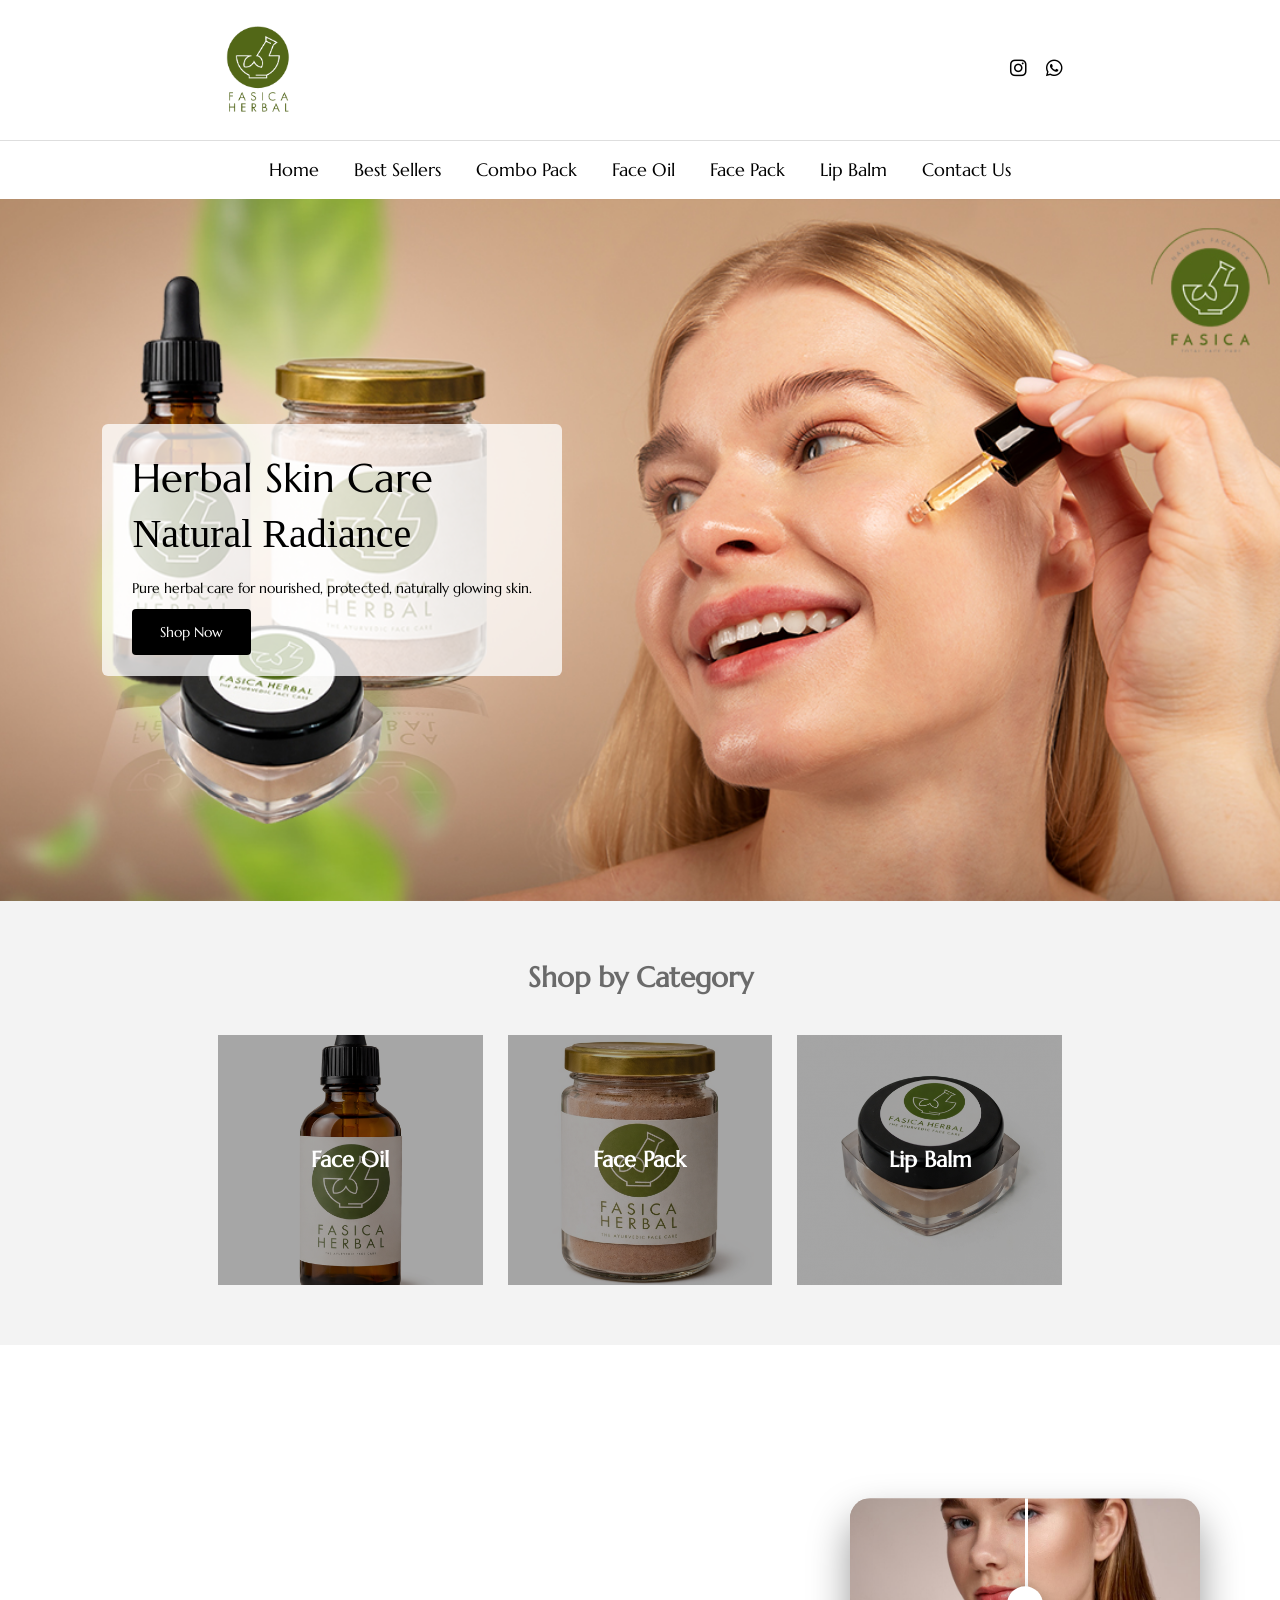
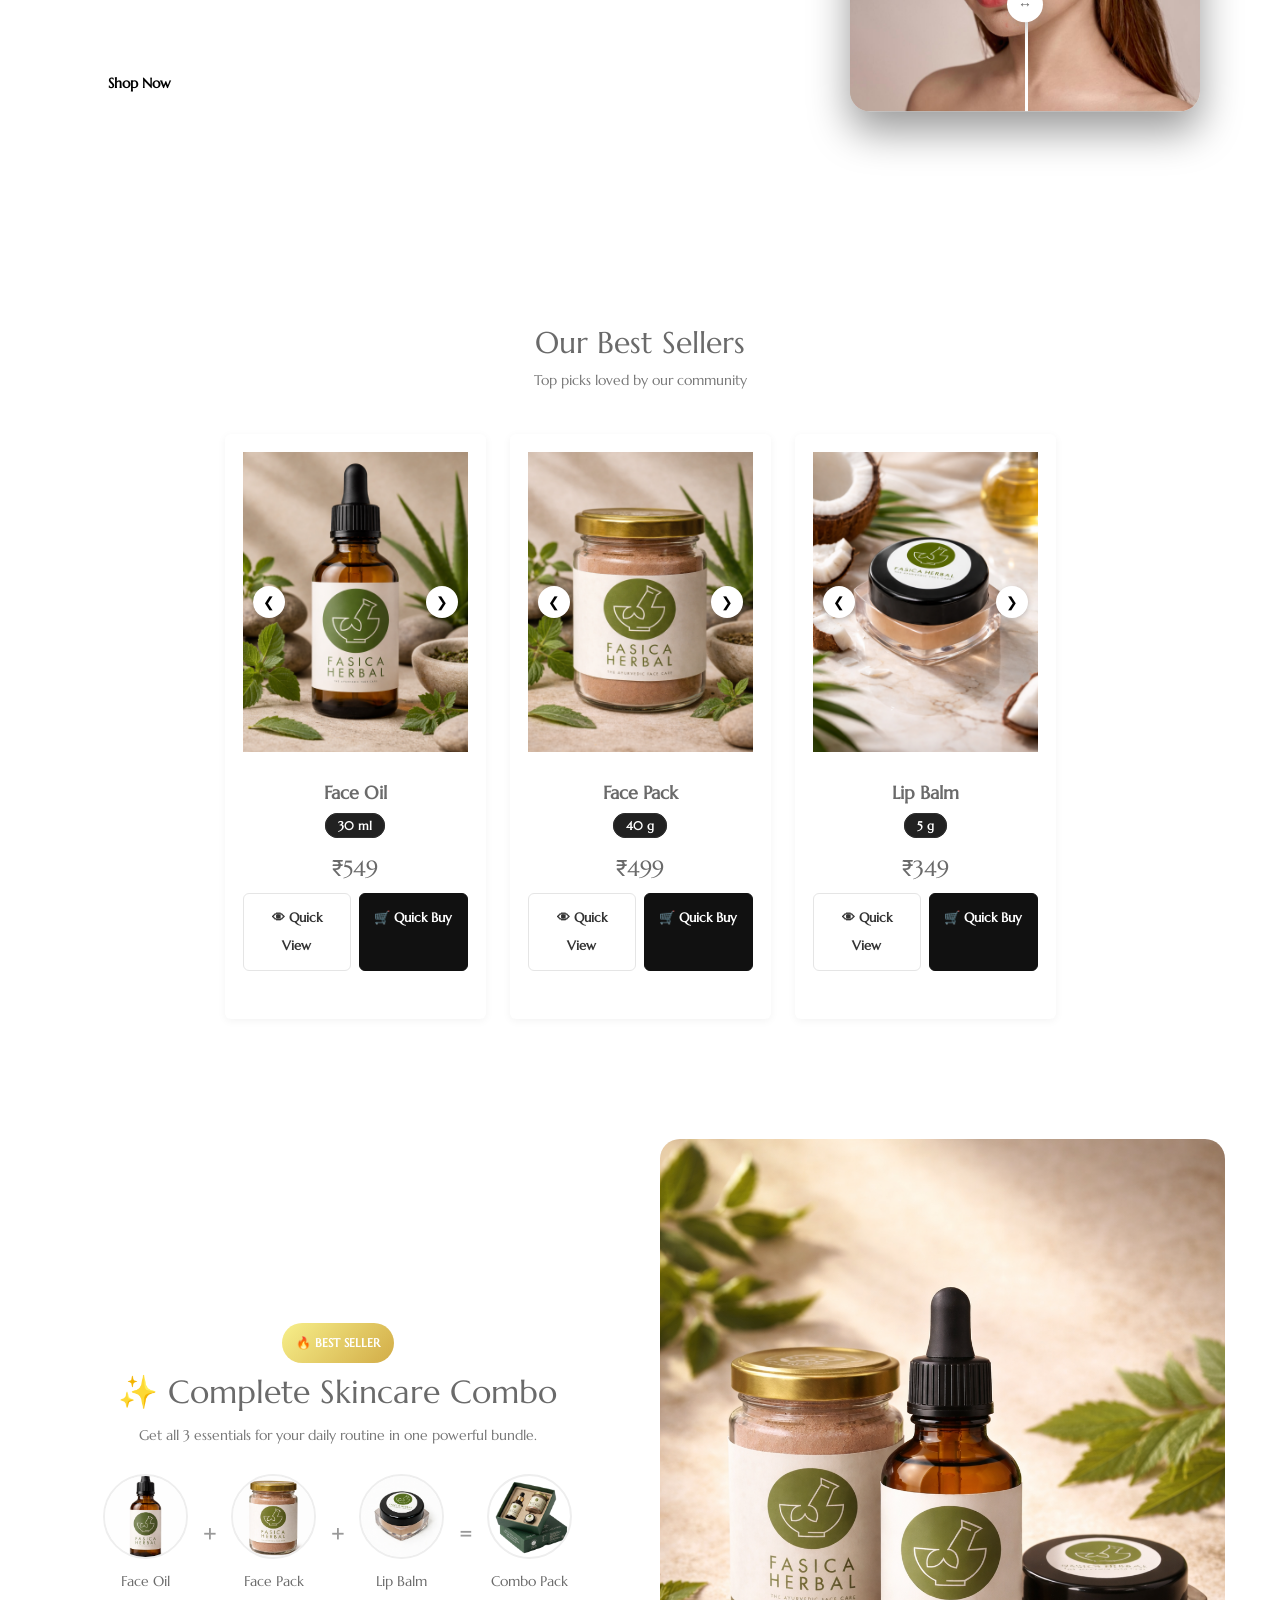
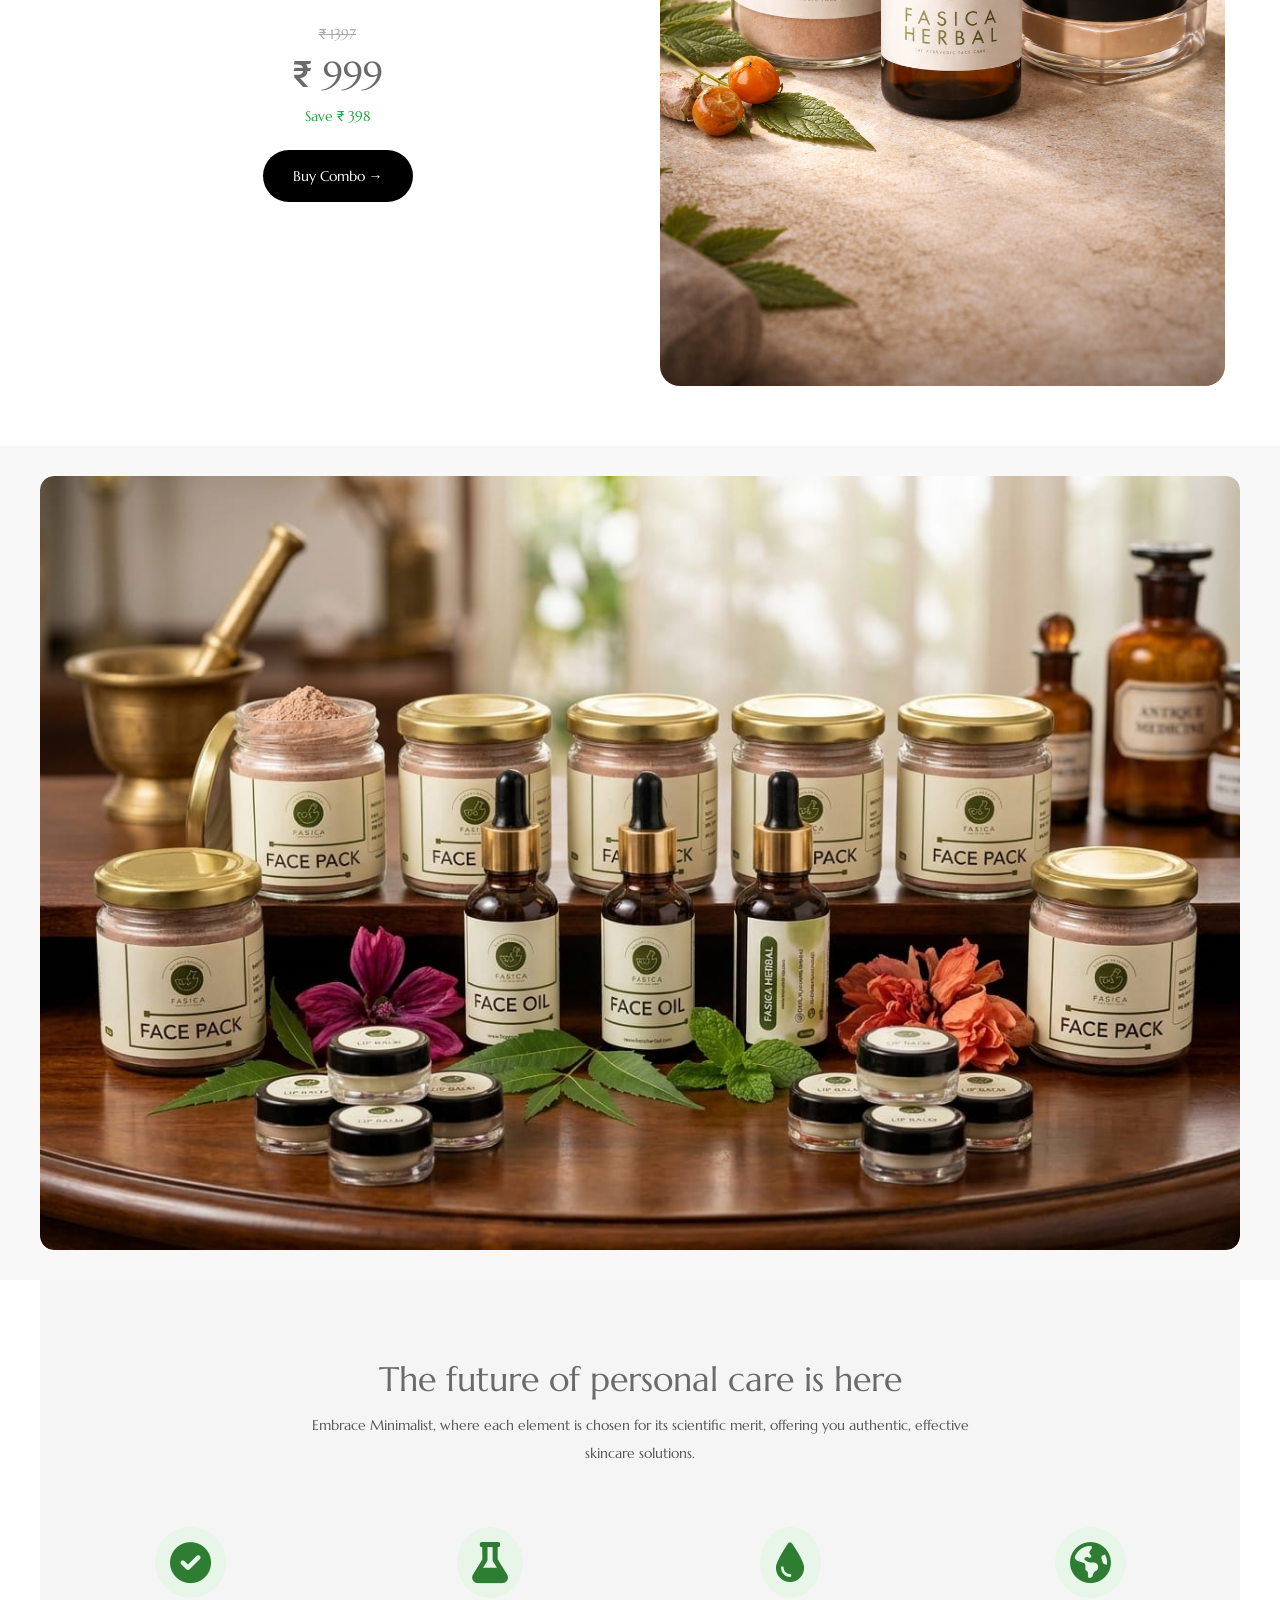
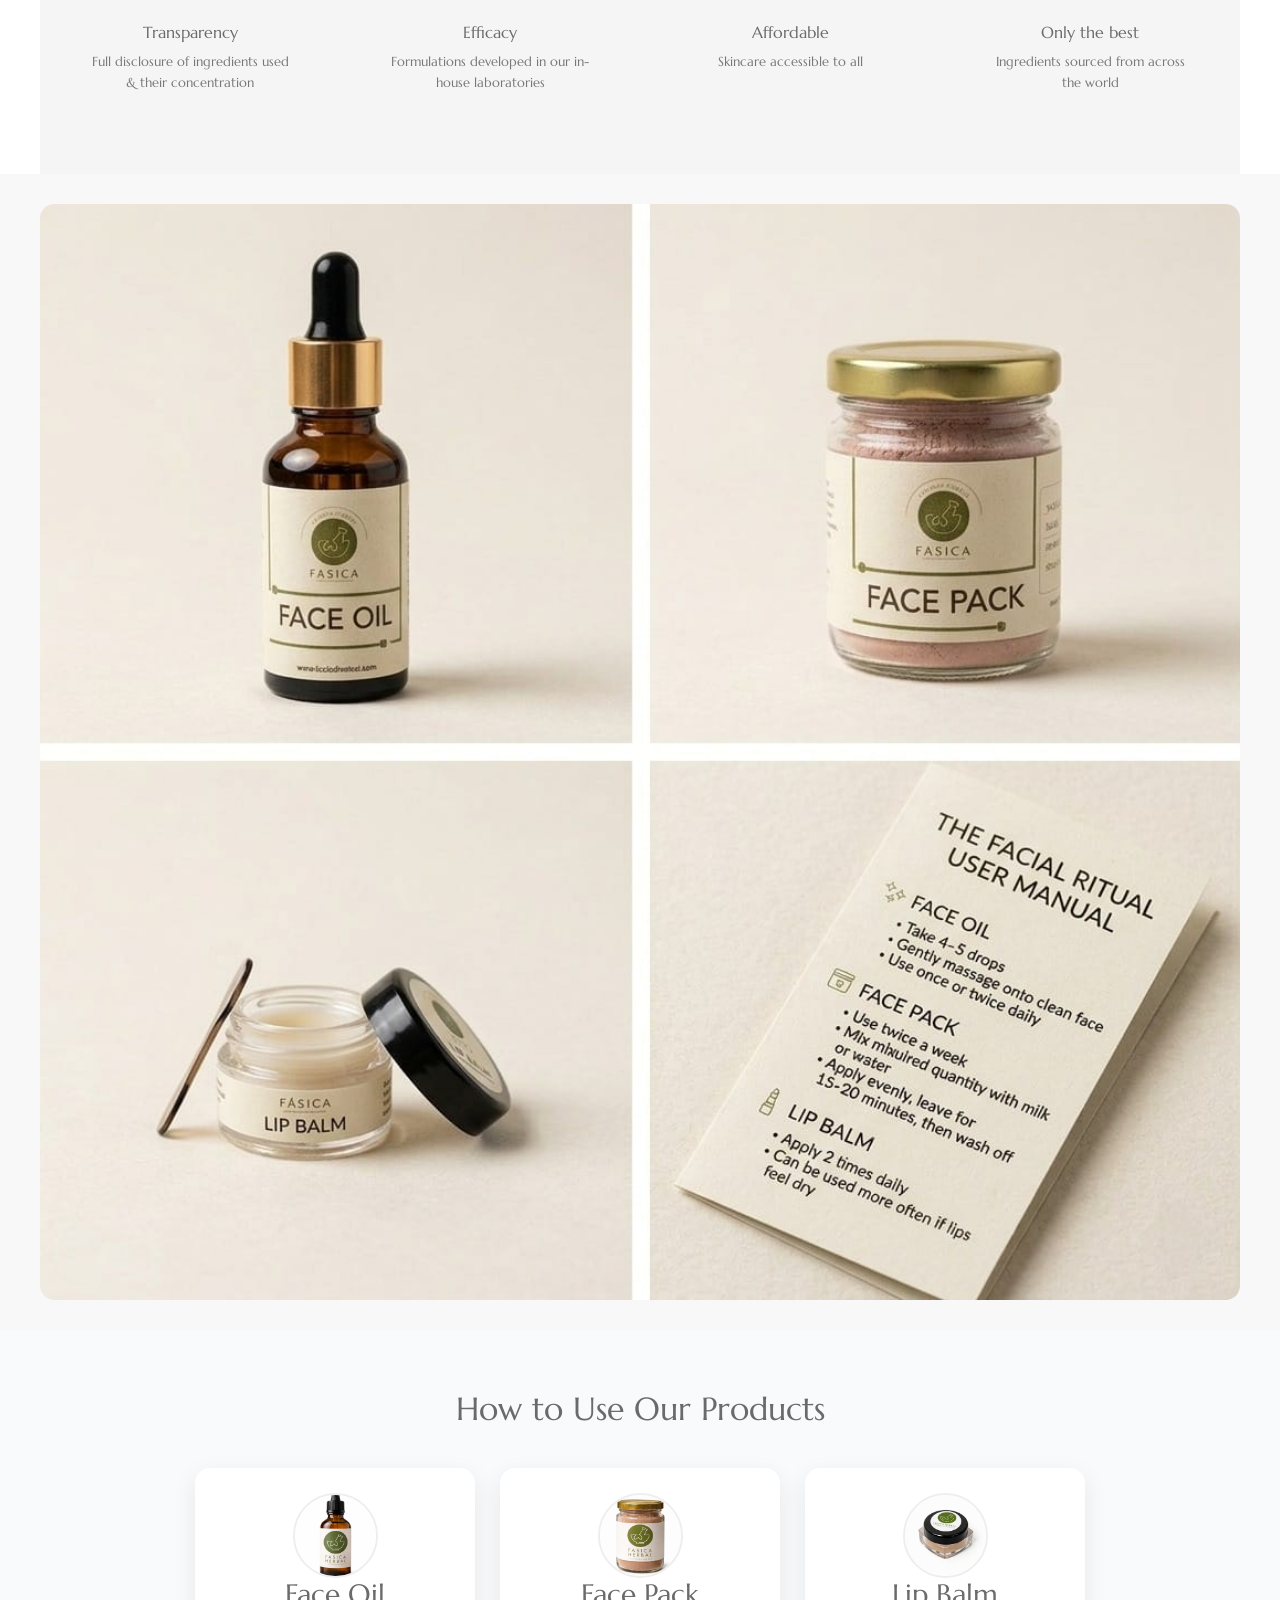
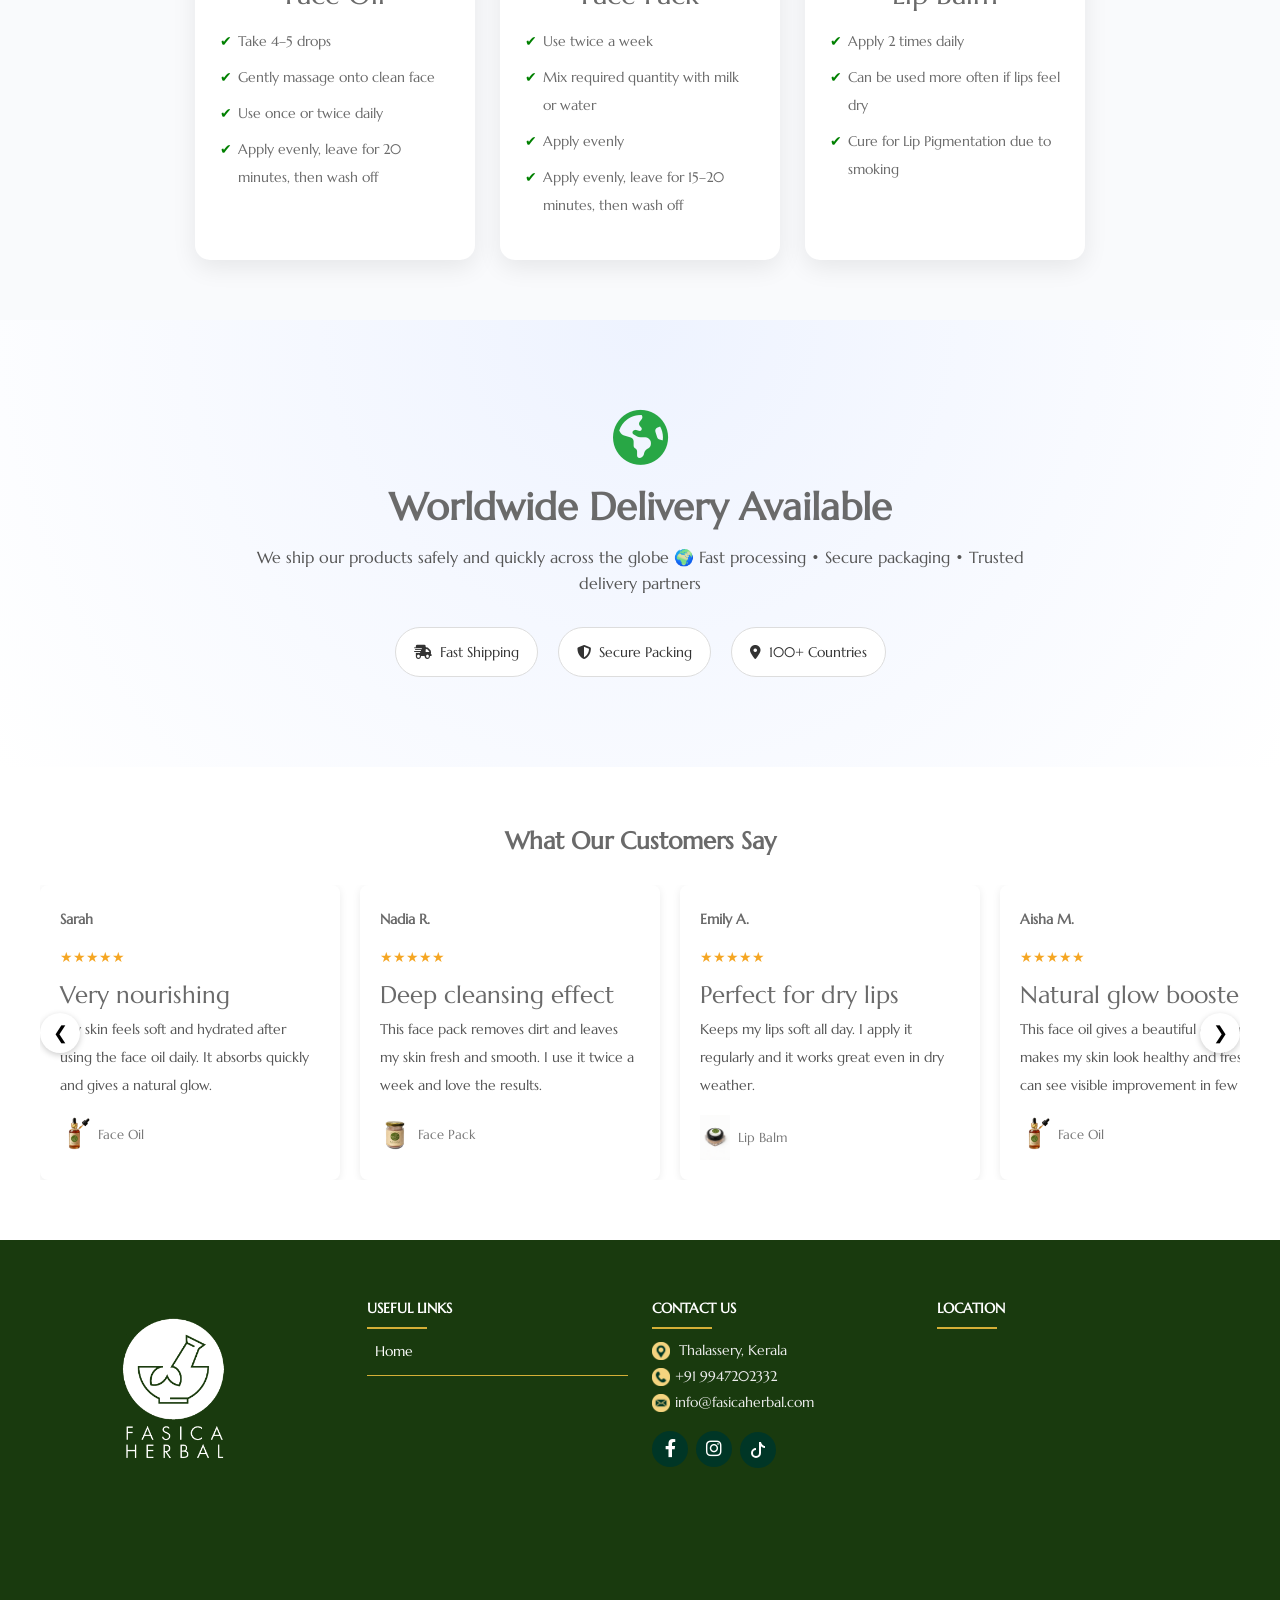
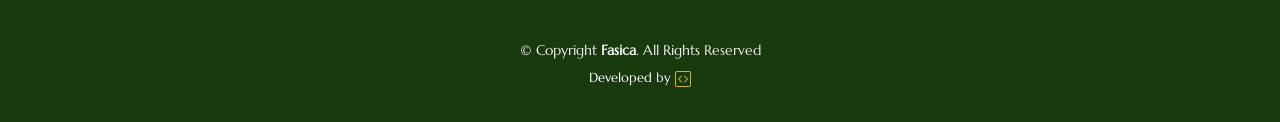
==== commit 72f54204: "changes" ====
--- a/index.html
+++ b/index.html
@@ -199,8 +199,8 @@
 						</div>
 						<div class="fs-product-price">₹549</div>
 						<div class="d-flex gap-2">
-							👁<a href="faceoil.html" class="btn-modern btn-view">Quick View</a>
-							🛒<a href="https://wa.me/+919947202332?text=I'd like to place an order for the Face Oil." class="btn-modern btn-buy">Quick Buy</a>
+							<a href="faceoil.html" class="btn-modern btn-view">👁 Quick View</a>
+							<a href="https://wa.me/+919947202332?text=I'd like to place an order for the Face Oil." class="btn-modern btn-buy">🛒 Quick Buy</a>
 						</div>
 					</div>
 				</div>
@@ -223,8 +223,8 @@
 						</div>
 						<div class="fs-product-price">₹499</div>
 						<div class="d-flex gap-2">
-							👁<a href="facepack.html" class="btn-modern btn-view">Quick View</a>
-							🛒<a href="https://wa.me/+919947202332?text=I'd like to place an order for the Face Pack." class="btn-modern btn-buy">Quick Buy</a>
+							<a href="facepack.html" class="btn-modern btn-view">👁 Quick View</a>
+							<a href="https://wa.me/+919947202332?text=I'd like to place an order for the Face Pack." class="btn-modern btn-buy">🛒 Quick Buy</a>
 						</div>
 					</div>
 				</div>
@@ -247,8 +247,8 @@
 						</div>
 						<div class="fs-product-price">₹349</div>
 						<div class="d-flex gap-2">
-							👁<a href="lipbalm.html" class="btn-modern btn-view">Quick View</a>
-							🛒<a href="https://wa.me/+919947202332?text=I'd like to place an order for the Lip Balm." class="btn-modern btn-buy">Quick Buy</a>
+							<a href="lipbalm.html" class="btn-modern btn-view">👁 Quick View</a>
+							<a href="https://wa.me/+919947202332?text=I'd like to place an order for the Lip Balm." class="btn-modern btn-buy">🛒 Quick Buy</a>
 						</div>
 					</div>
 				</div>
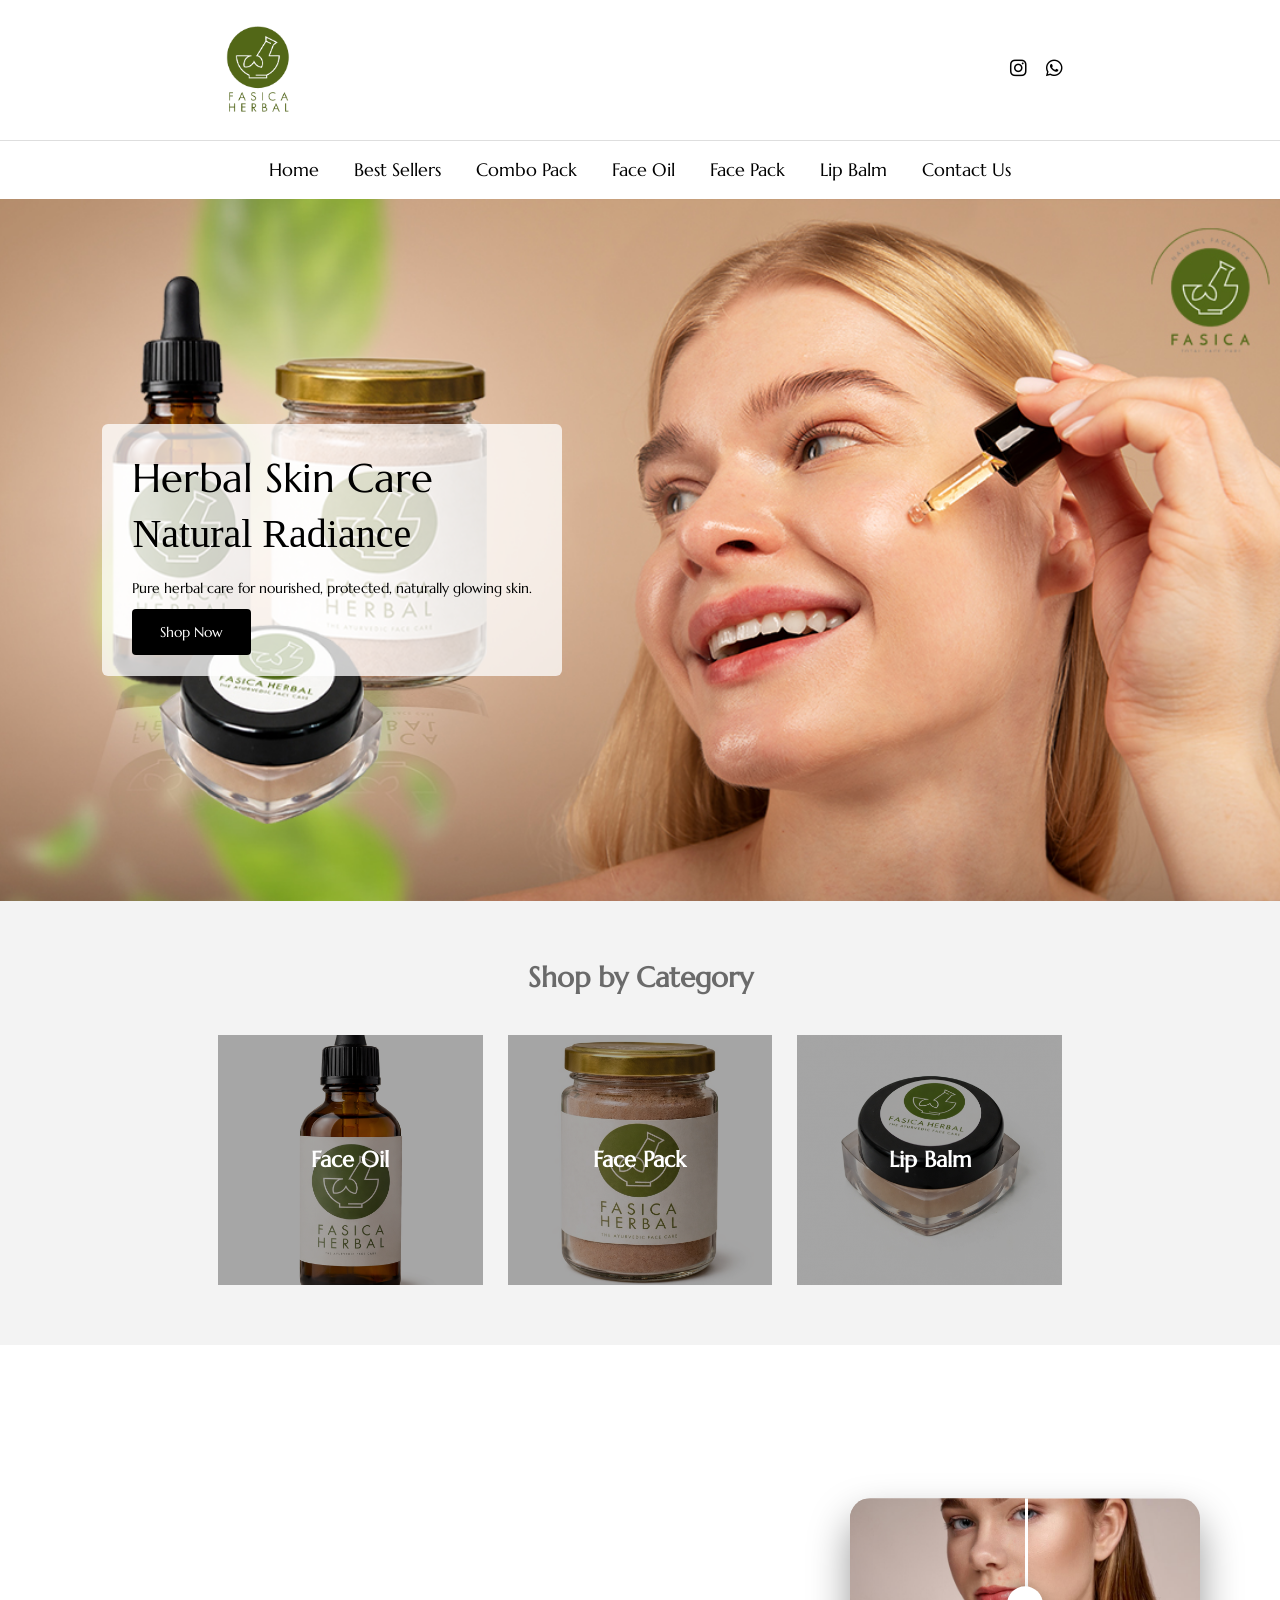
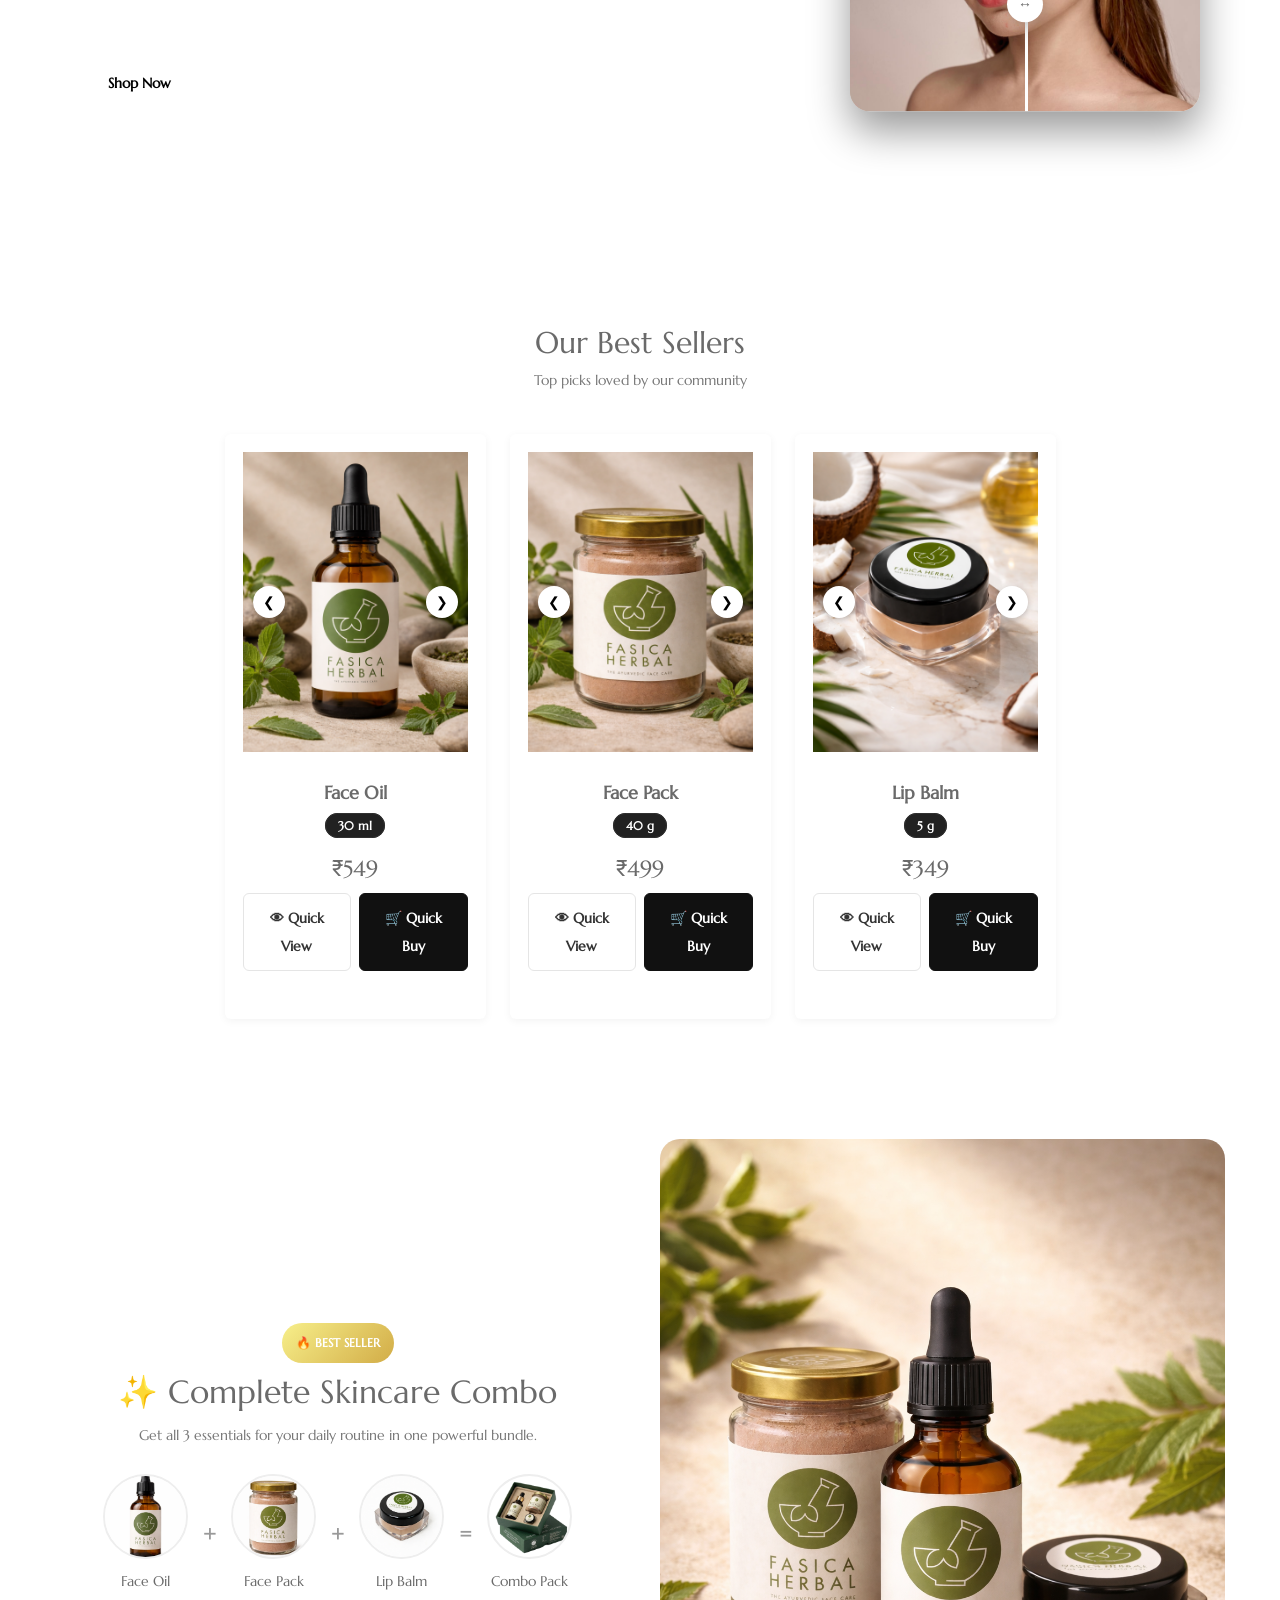
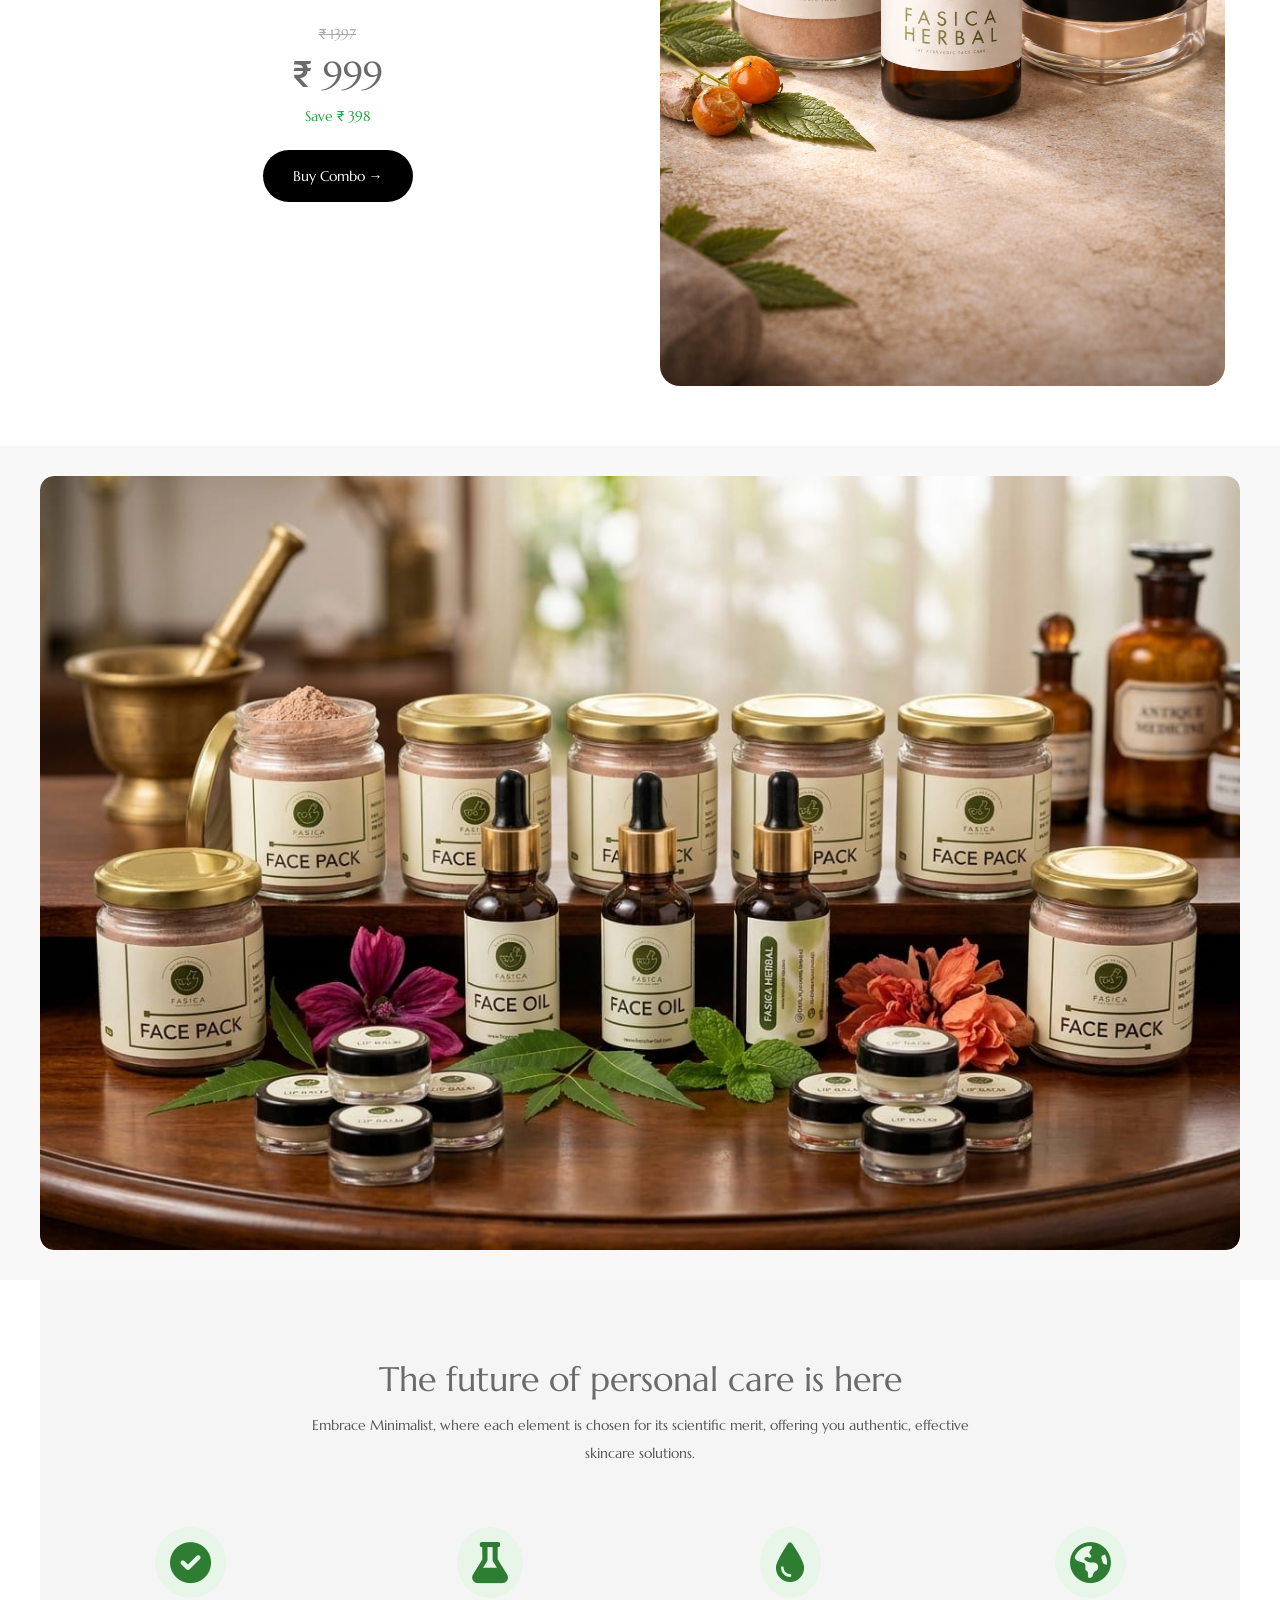
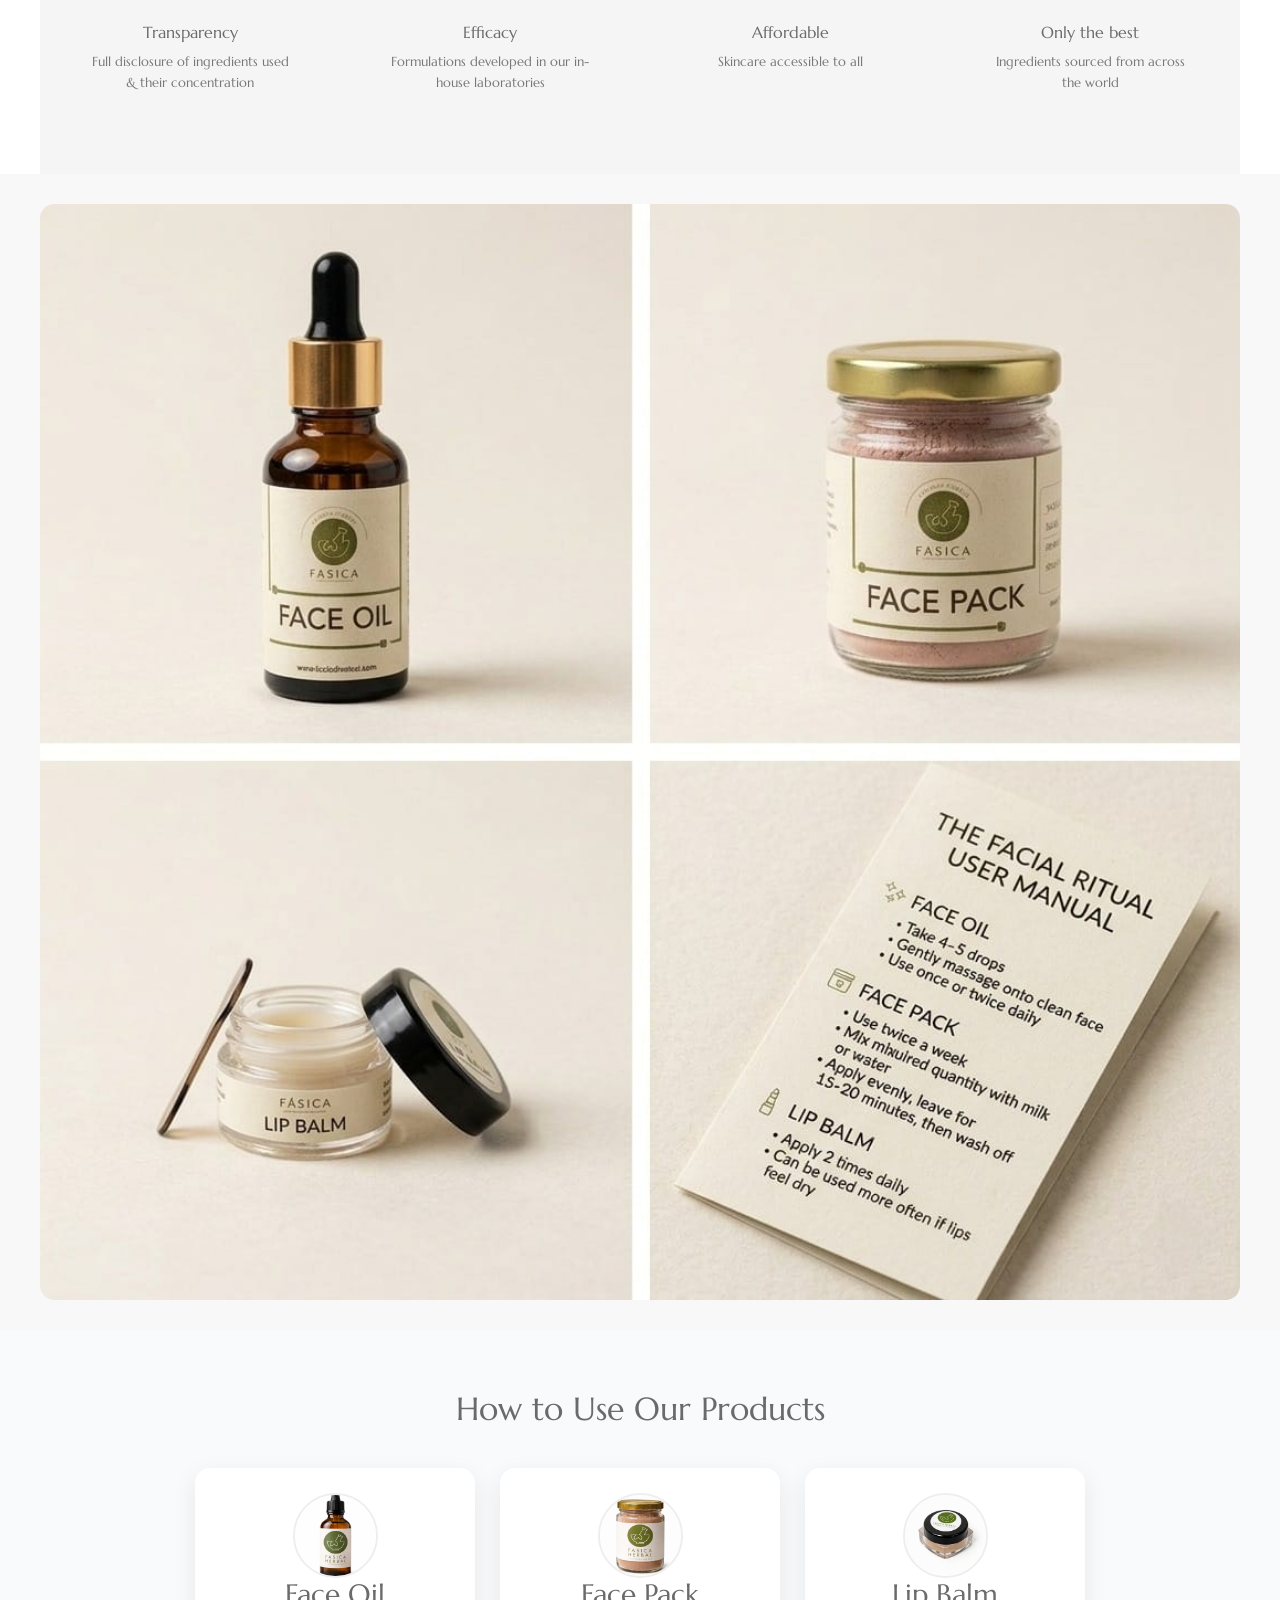
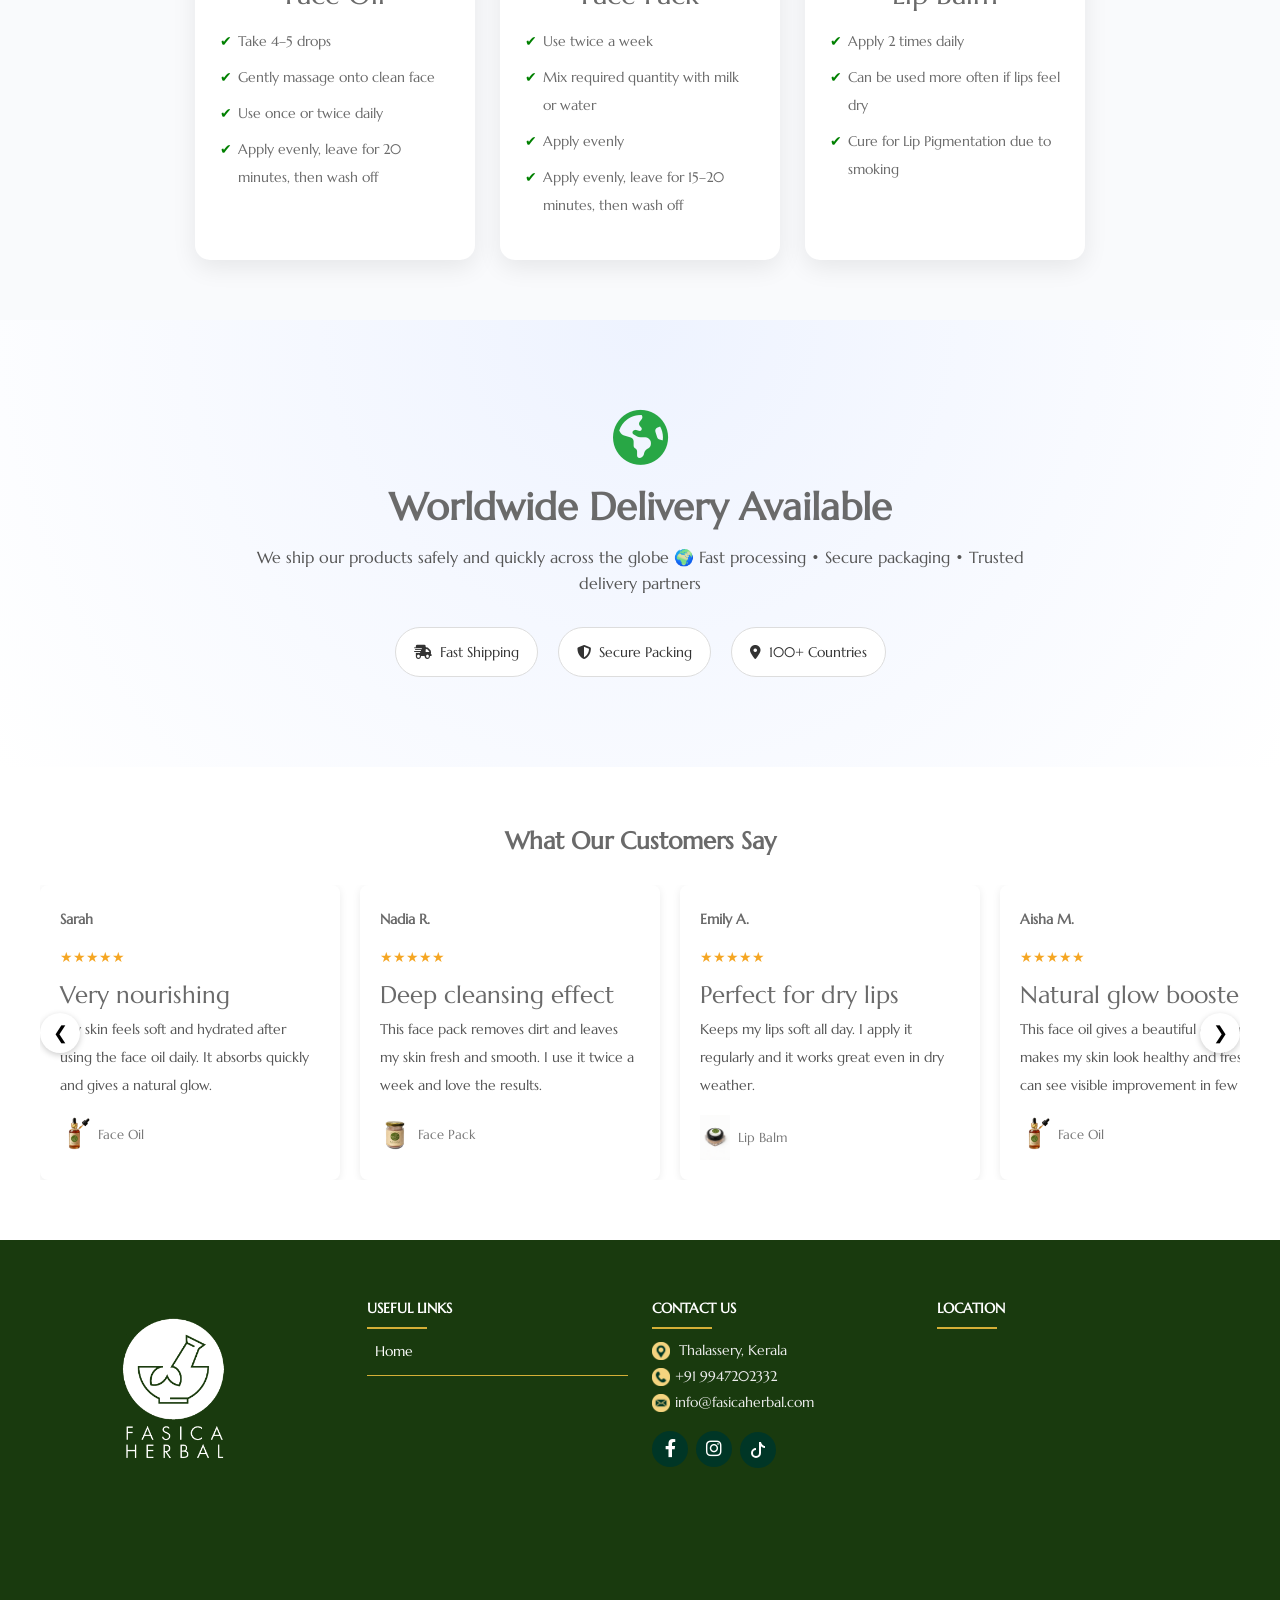
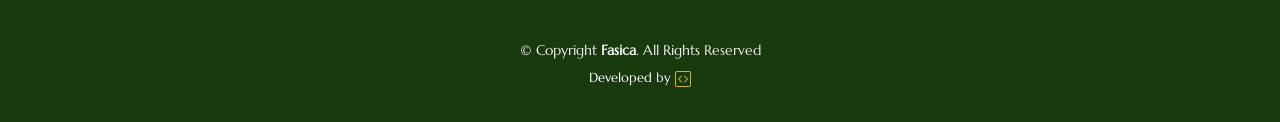
==== commit 058a7d10: "changes" ====
--- a/index.html
+++ b/index.html
@@ -56,9 +56,9 @@
 			<!-- <a href="#shop.html">Shop</a> -->
 			<a href="#bestseller">Best Sellers</a>
 			<a href="#combo">Combo Pack</a>
-			<a href="#faceoil">Face Oil</a>
-			<a href="#facepack">Face Pack</a>
-			<a href="#lipbalm">Lip Balm</a>
+			<a href="faceoil.html">Face Oil</a>
+			<a href="facepack.html">Face Pack</a>
+			<a href="lipbalm.html">Lip Balm</a>
 			<a href="contact.html">Contact Us</a>
 		</nav>
 	</section>
@@ -516,7 +516,7 @@
 				<div class="row">
 
 					<div class="col-lg-3 col-md-6 footer-info">
-						<a href="#intro"><img src="images/logo2.png" alt="" title=""
+						<a href="index.html"><img src="images/logo2.png" alt="" title=""
 								style="height:180px;width: auto;" /></a>
 						<!-- <p class="pt-2">With experience in garment trading for more than a decade, Fasica Garments are
 							comfortable
--- a/css/custom.css
+++ b/css/custom.css
@@ -1654,7 +1654,7 @@
   text-align: center;
   padding: 10px 12px;
   border-radius: 6px;
-  font-size: 13px;
+  font-size: 14px;
   font-weight: 600;
   text-decoration: none;
   transition: all 0.25s ease;
@@ -1688,7 +1688,7 @@
 /* Mobile Fix */
 @media(max-width: 576px) {
   .btn-modern {
-    font-size: 12px;
+    font-size: 14px;
     padding: 8px;
   }
 }
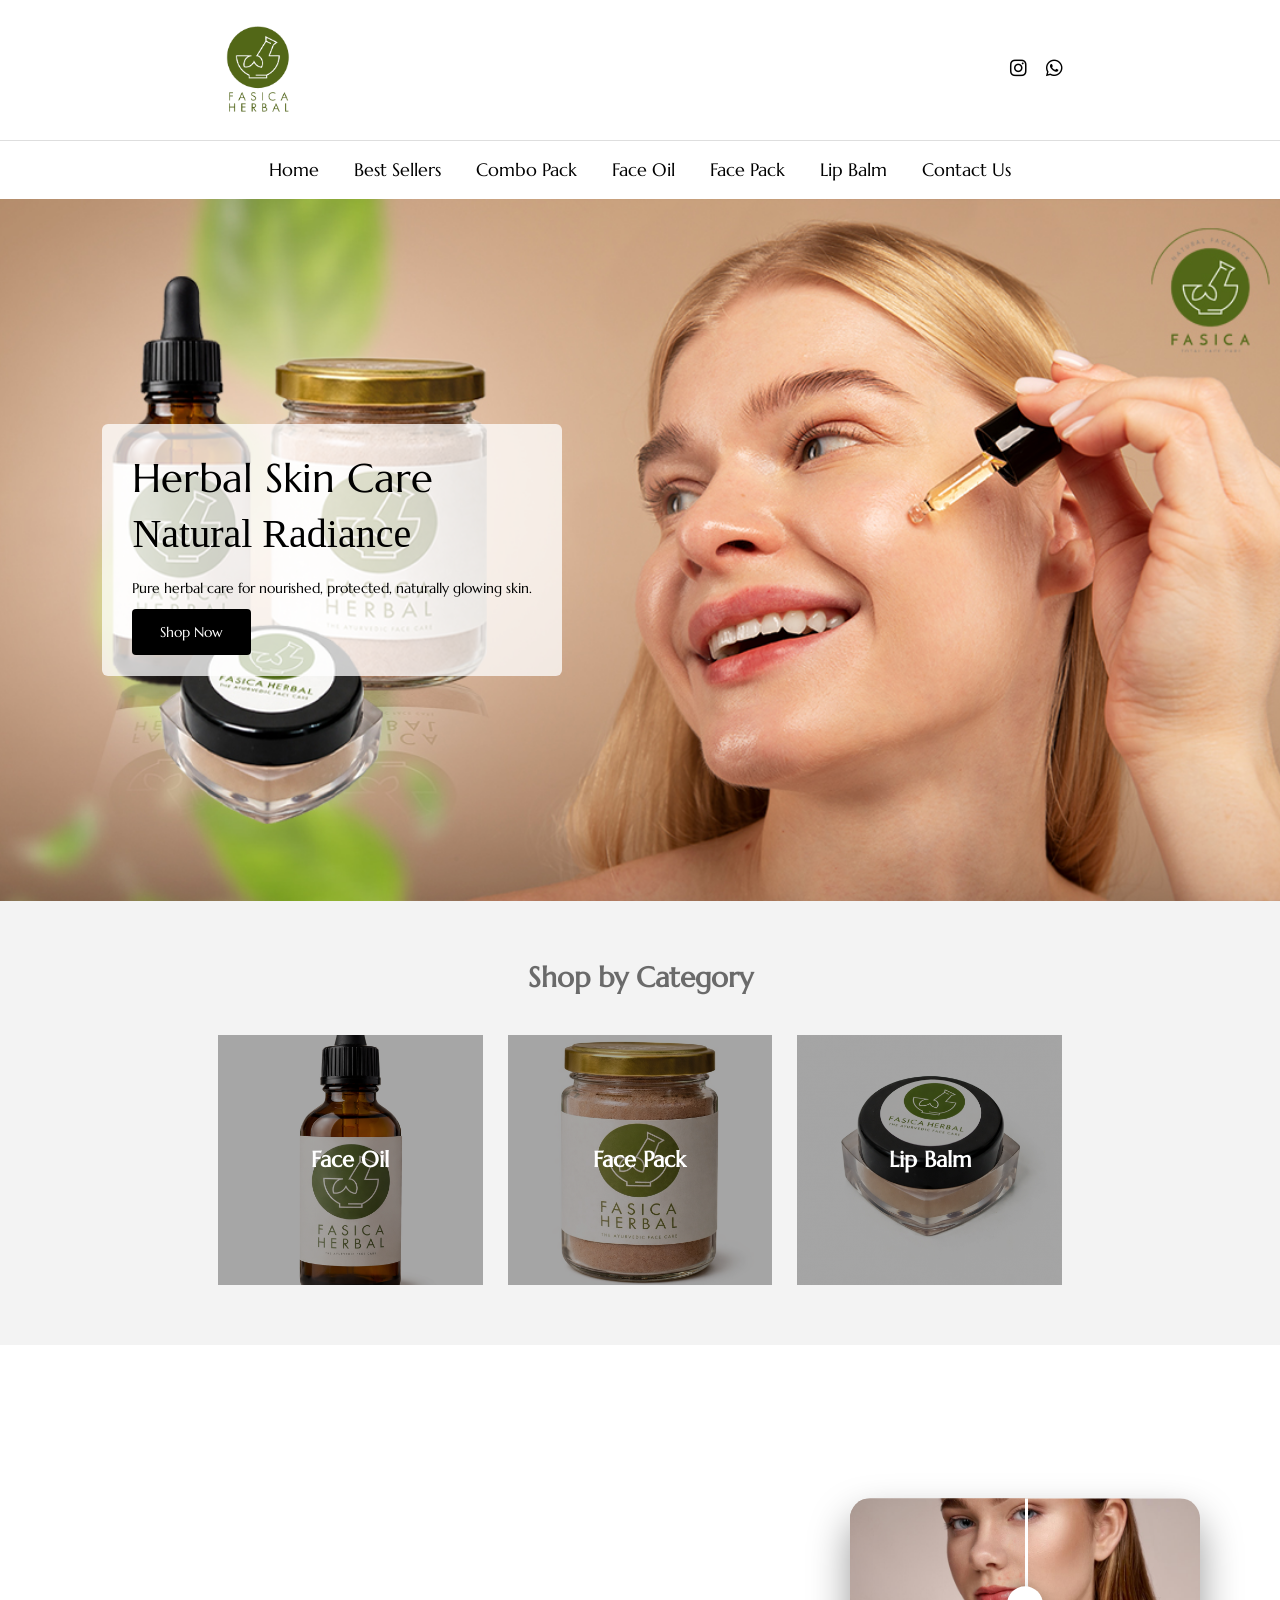
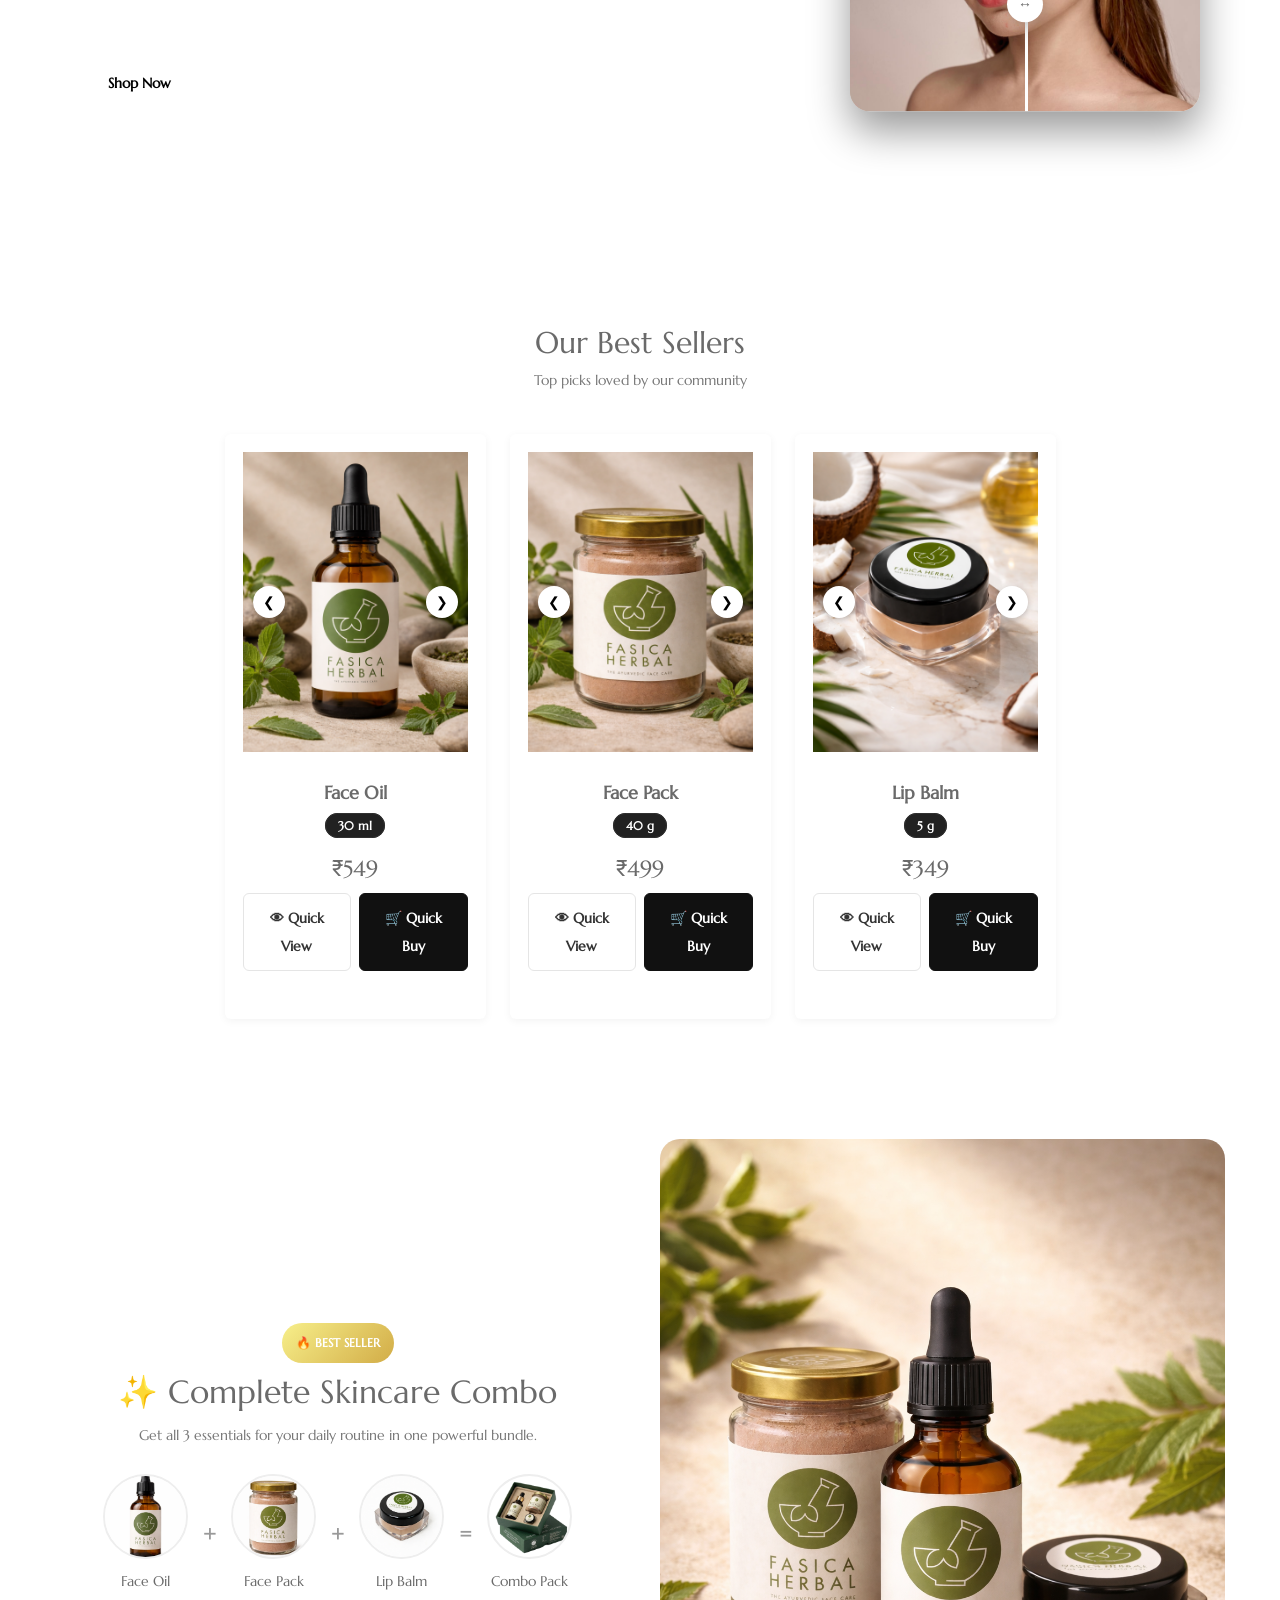
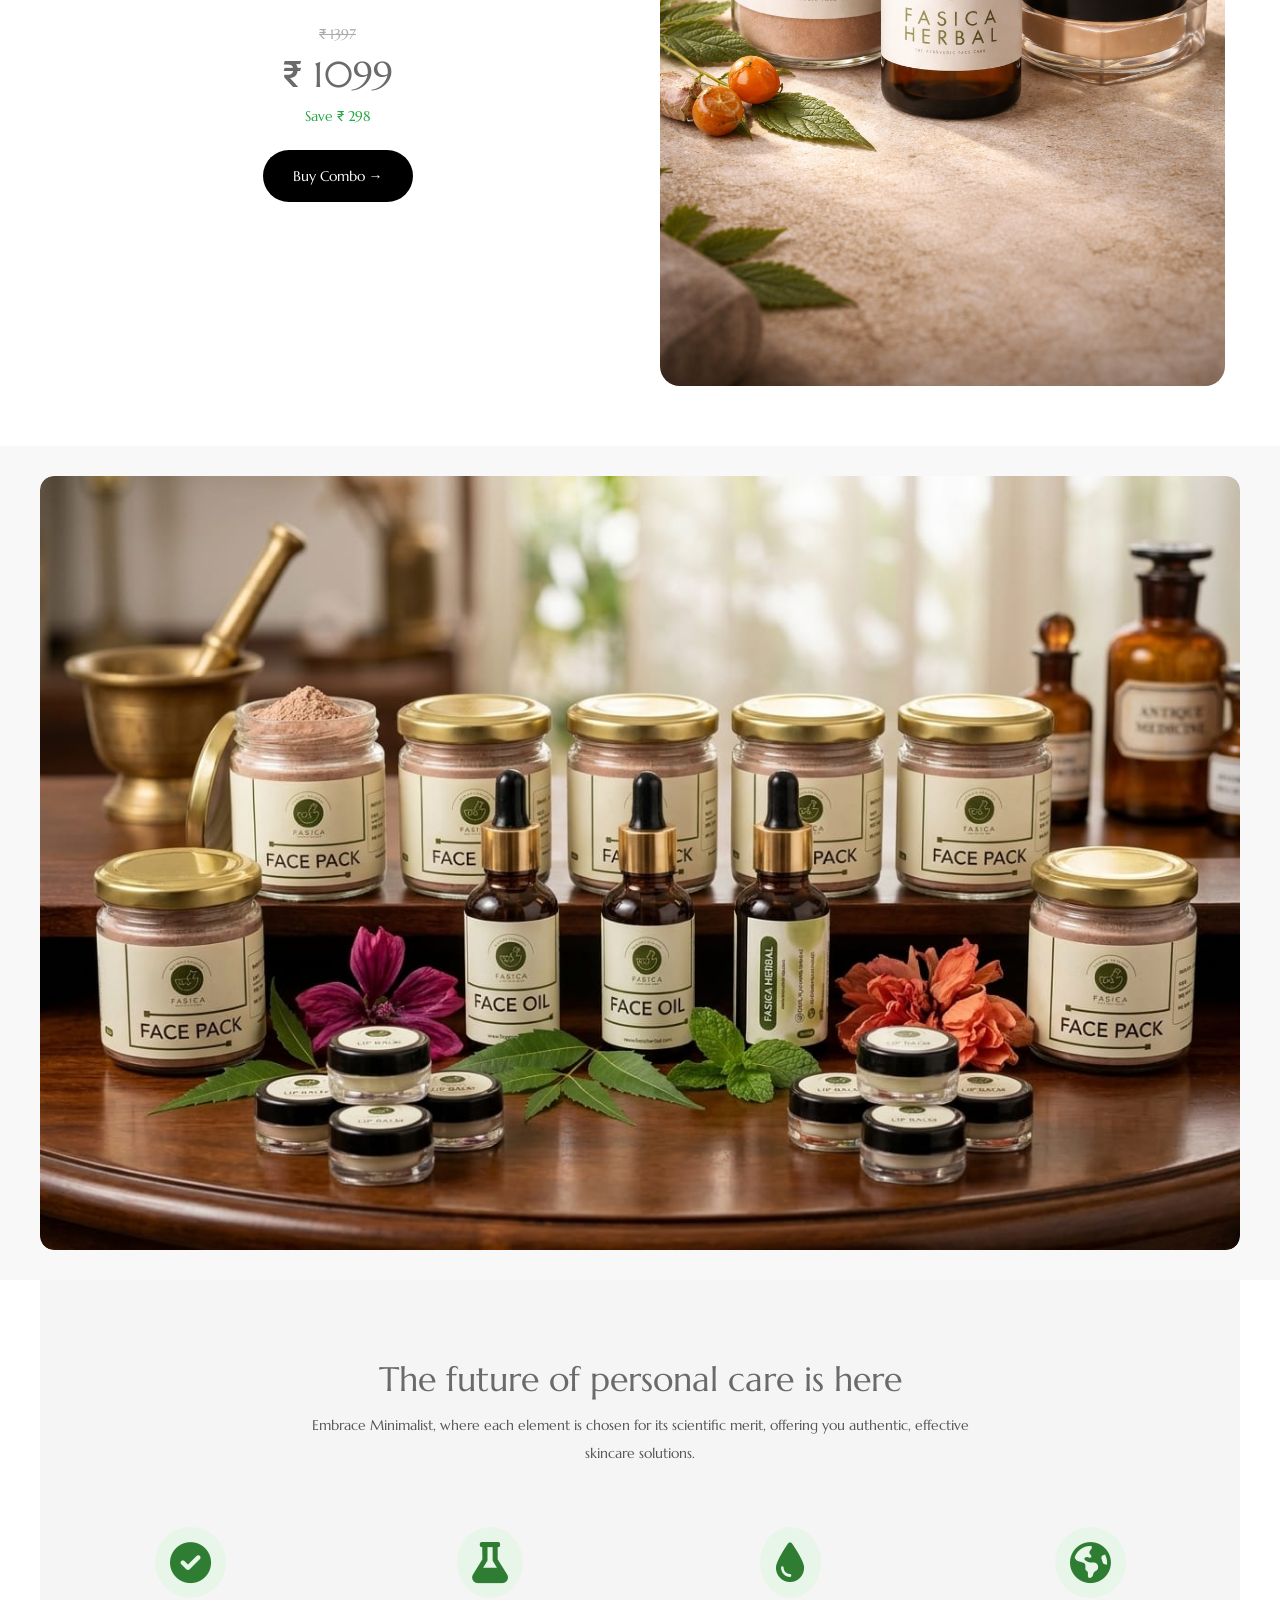
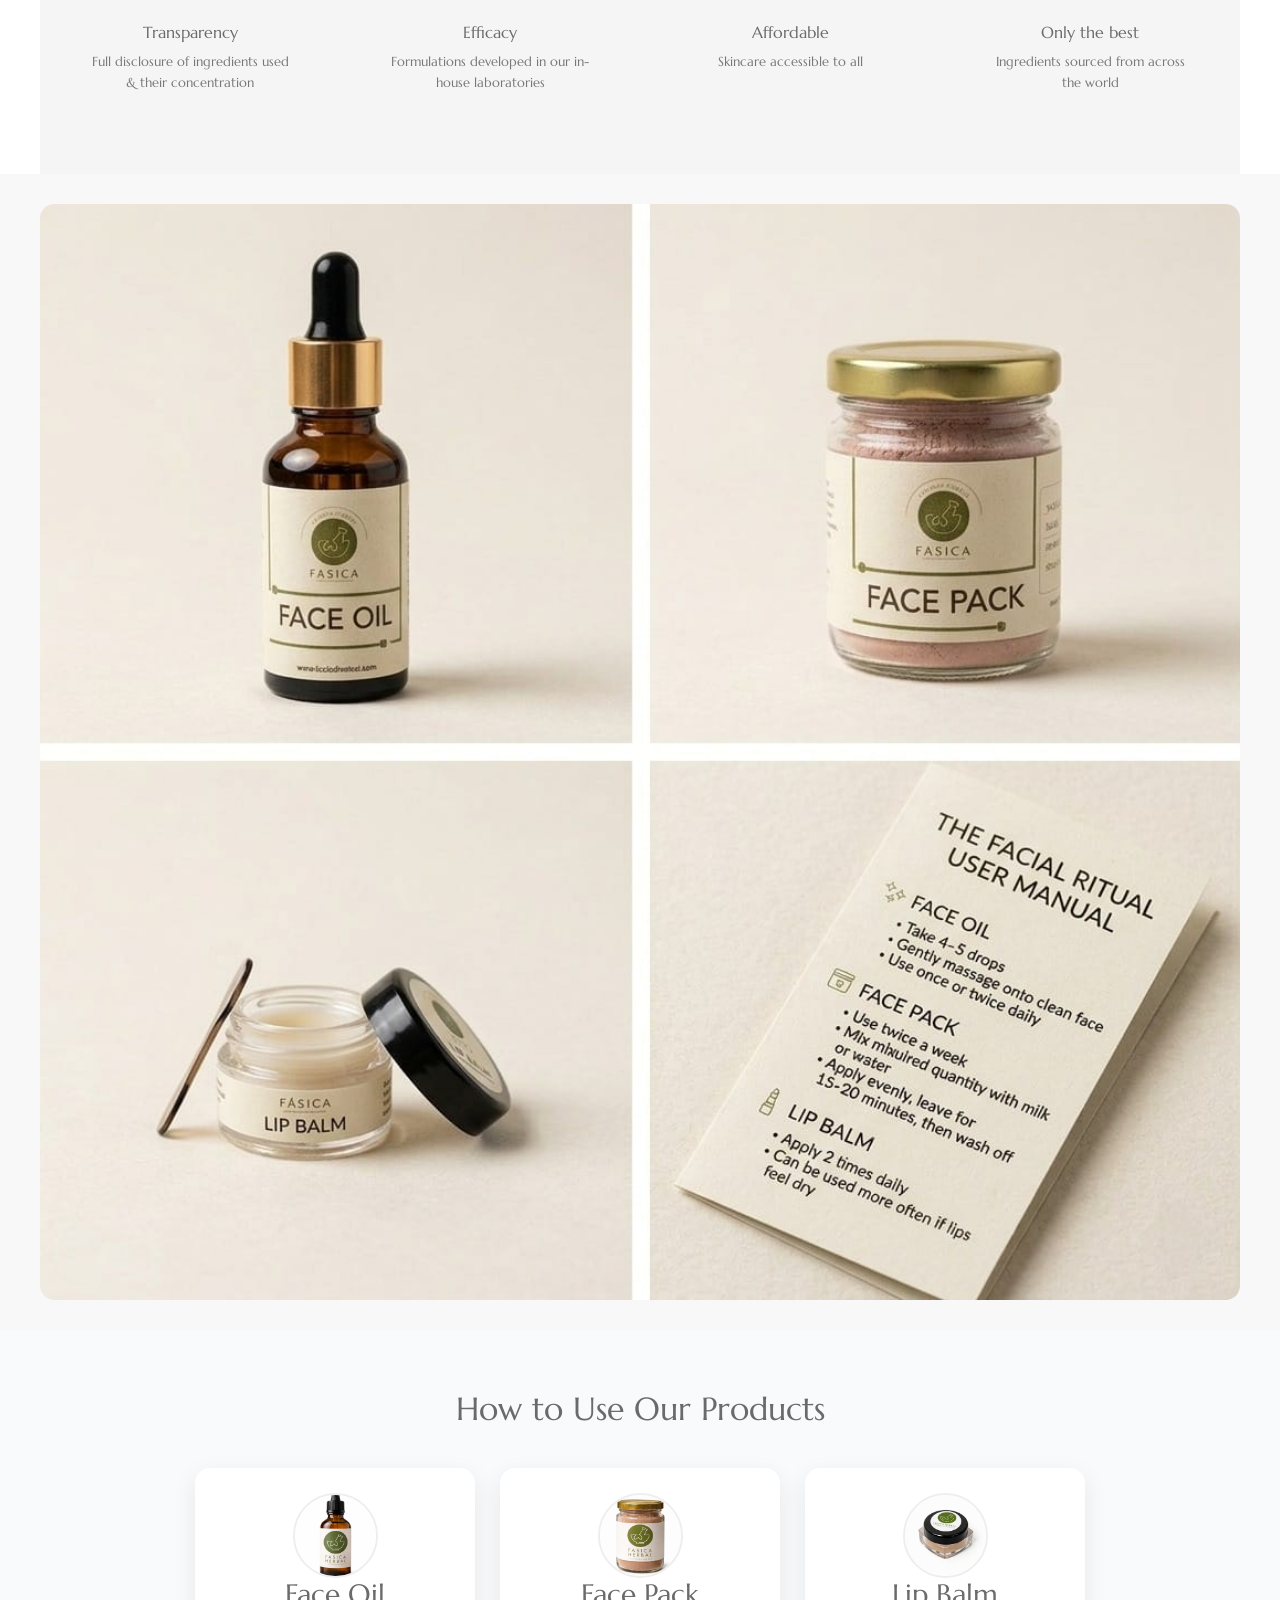
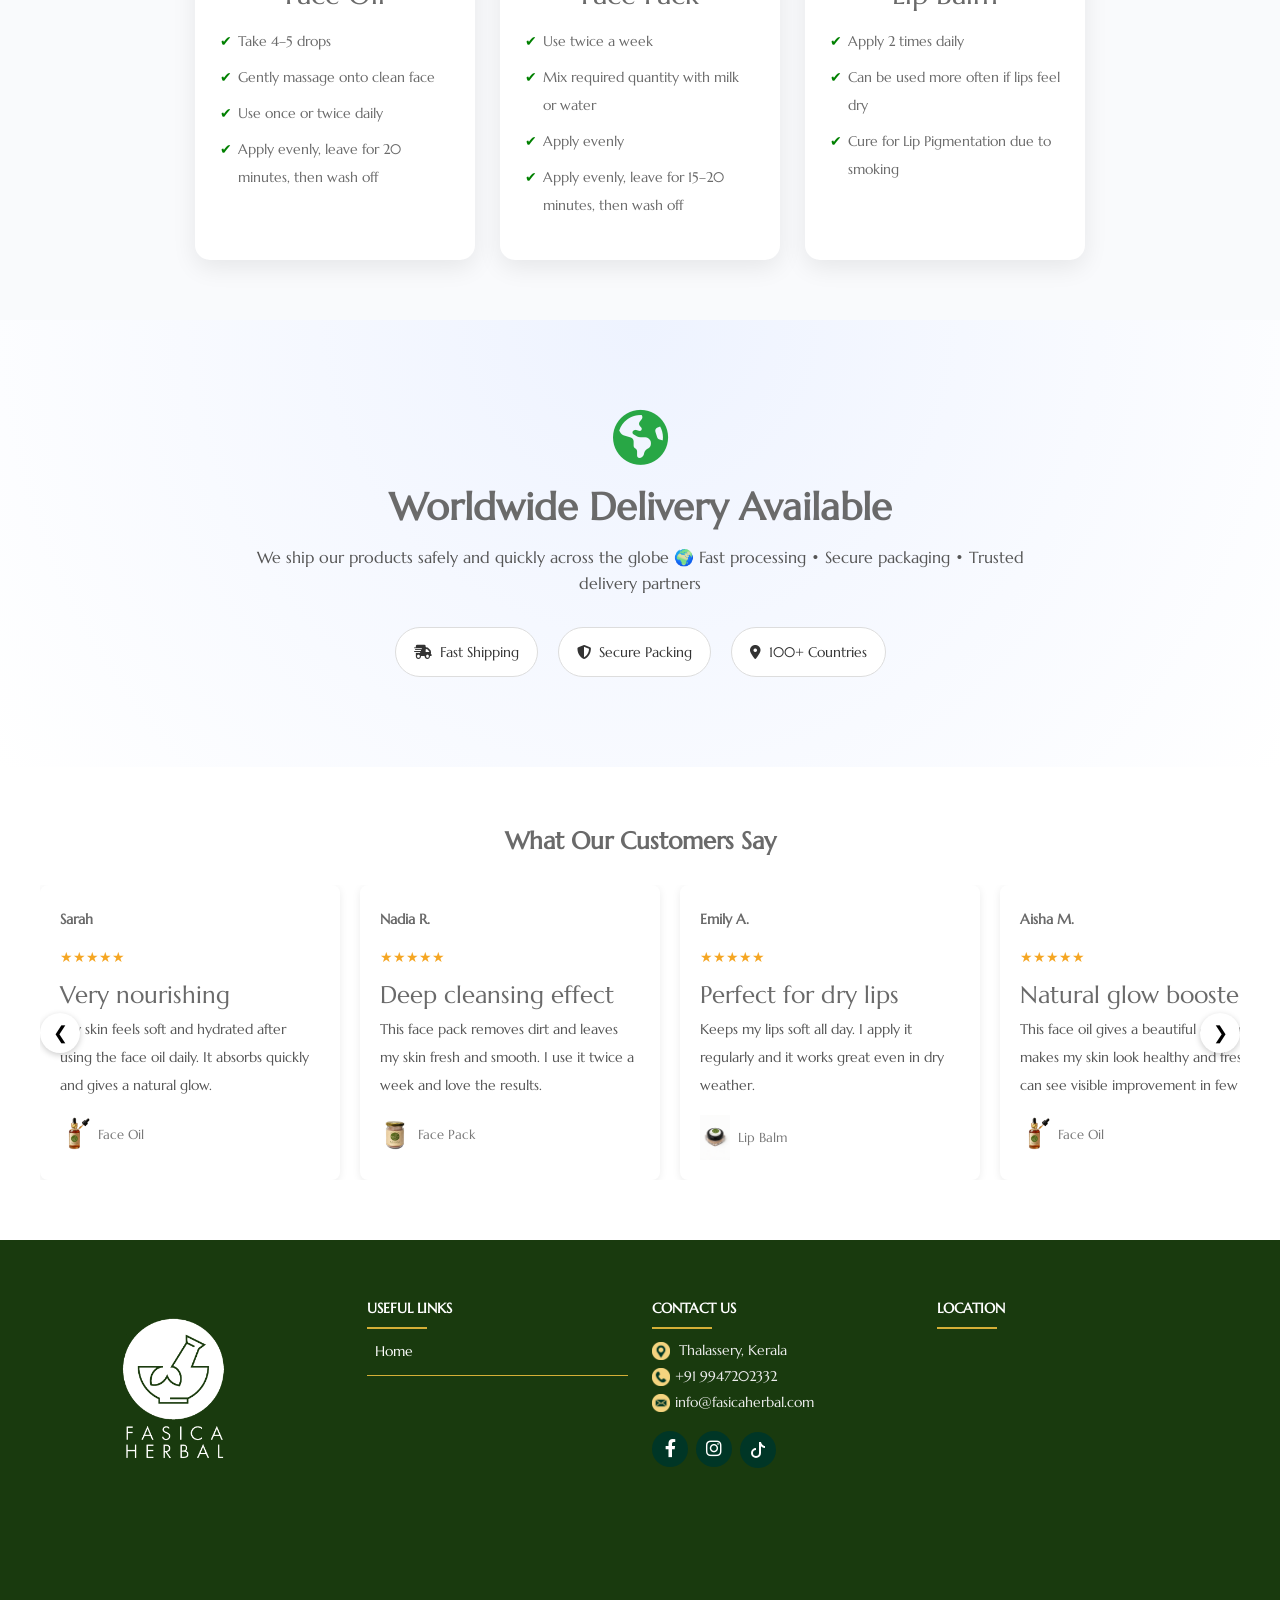
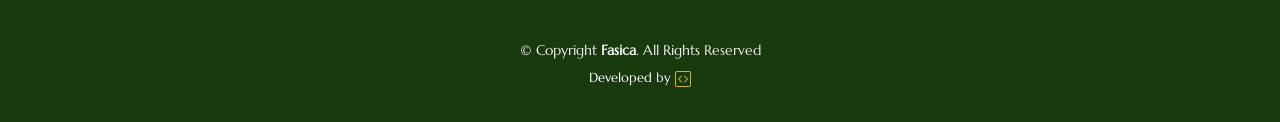
==== commit 8d2e257c: "FAS" ====
--- a/index.html
+++ b/index.html
@@ -304,8 +304,8 @@
 
 				<div class="sk-price-box sk-animate-item">
 					<span class="sk-old-price">₹ 1397</span>
-					<h2 class="sk-price">₹ 999</h2>
-					<p class="sk-save">Save ₹ 398</p>
+					<h2 class="sk-price">₹ 1099</h2>
+					<p class="sk-save">Save ₹ 298</p>
 				</div>
 
 				<a href="https://wa.me/+919947202332?text=I'd like to place an order for Combo Pack." target="_blank"
